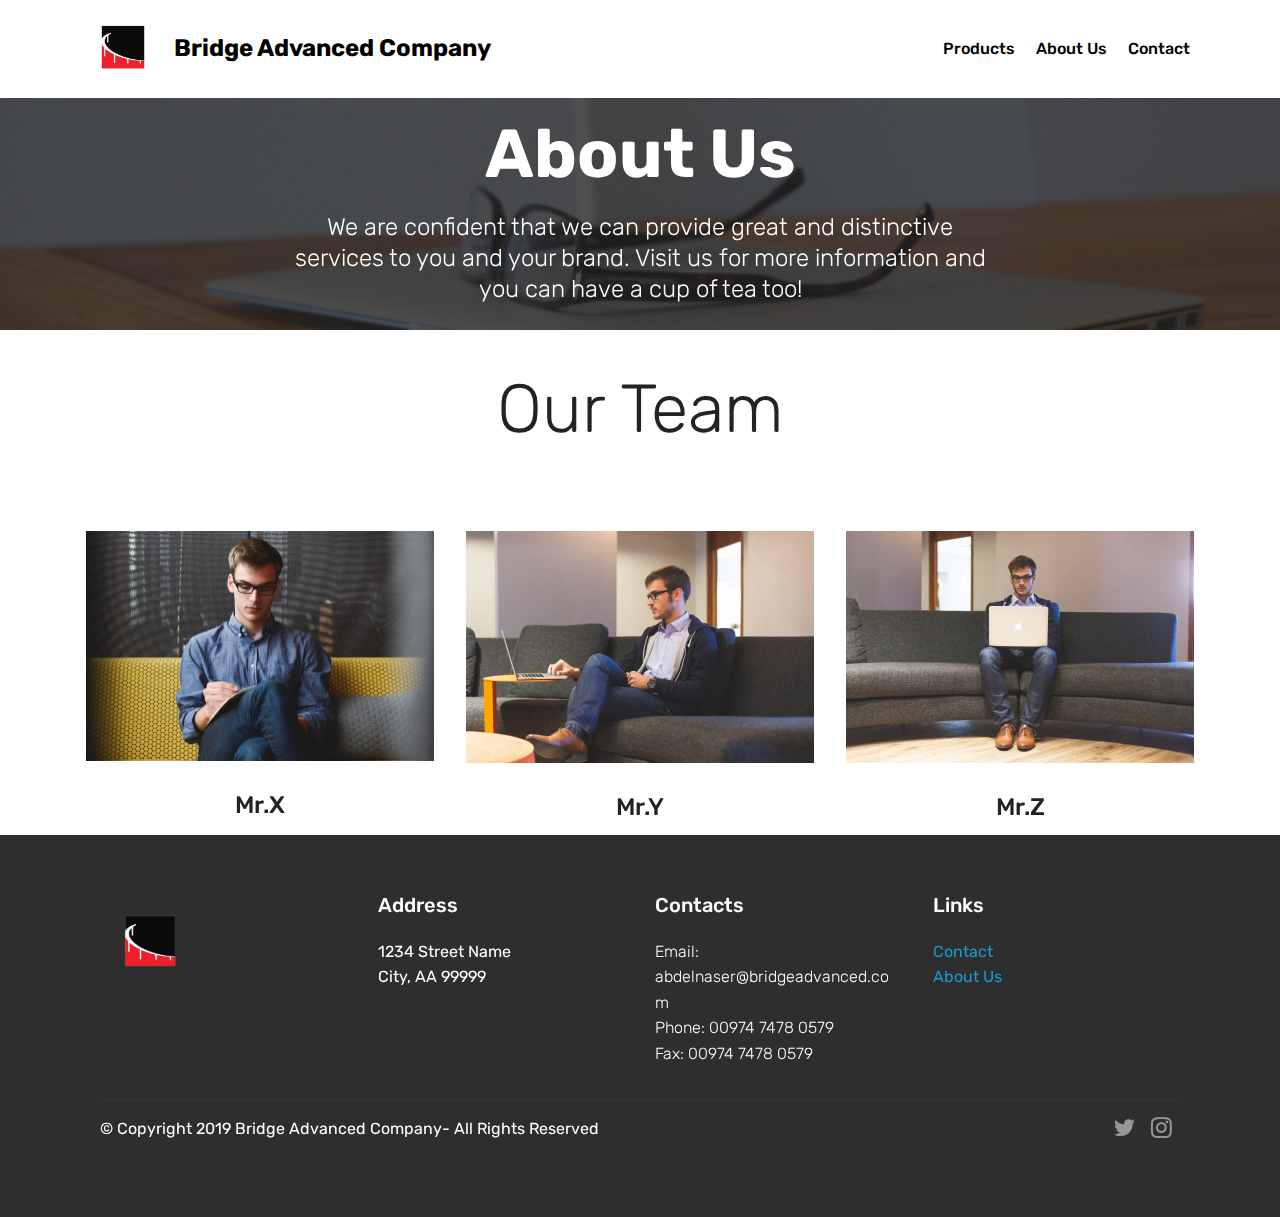
==== page1.html @ ccc222c9 "sec" ====
<!DOCTYPE html>
<html  >
<head>
  <!-- Site made with Mobirise Website Builder v4.11.4, https://mobirise.com -->
  <meta charset="UTF-8">
  <meta http-equiv="X-UA-Compatible" content="IE=edge">
  <meta name="generator" content="Mobirise v4.11.4, mobirise.com">
  <meta name="viewport" content="width=device-width, initial-scale=1, minimum-scale=1">
  <link rel="shortcut icon" href="assets/images/menu-logo-144x144.png" type="image/x-icon">
  <meta name="description" content="Web Page Generator Description">
  
  <title>About Us</title>
  <link rel="stylesheet" href="assets/web/assets/mobirise-icons/mobirise-icons.css">
  <link rel="stylesheet" href="assets/bootstrap/css/bootstrap.min.css">
  <link rel="stylesheet" href="assets/bootstrap/css/bootstrap-grid.min.css">
  <link rel="stylesheet" href="assets/bootstrap/css/bootstrap-reboot.min.css">
  <link rel="stylesheet" href="assets/socicon/css/styles.css">
  <link rel="stylesheet" href="assets/tether/tether.min.css">
  <link rel="stylesheet" href="assets/dropdown/css/style.css">
  <link rel="stylesheet" href="assets/theme/css/style.css">
  <link rel="preload" as="style" href="assets/mobirise/css/mbr-additional.css"><link rel="stylesheet" href="assets/mobirise/css/mbr-additional.css" type="text/css">
  
  
  
</head>
<body>
  <section class="menu cid-rIbzZoSKvN" once="menu" id="menu2-d">

    

    <nav class="navbar navbar-expand beta-menu navbar-dropdown align-items-center navbar-fixed-top navbar-toggleable-sm">
        <button class="navbar-toggler navbar-toggler-right" type="button" data-toggle="collapse" data-target="#navbarSupportedContent" aria-controls="navbarSupportedContent" aria-expanded="false" aria-label="Toggle navigation">
            <div class="hamburger">
                <span></span>
                <span></span>
                <span></span>
                <span></span>
            </div>
        </button>
        <div class="menu-logo">
            <div class="navbar-brand">
                <span class="navbar-logo">
                    <a href="index.html">
                        <img src="assets/images/menu-logo-144x144.png" alt="Mobirise" title="" style="height: 5.1rem;">
                    </a>
                </span>
                <span class="navbar-caption-wrap"><a class="navbar-caption text-black display-5" href="index.html">Bridge Advanced Company</a></span>
            </div>
        </div>
        <div class="collapse navbar-collapse" id="navbarSupportedContent">
            <ul class="navbar-nav nav-dropdown nav-right" data-app-modern-menu="true"><li class="nav-item">
                    <a class="nav-link link text-black display-4" href="page3.html">
                        Products</a>
                </li><li class="nav-item">
                    <a class="nav-link link text-black display-4" href="page1.html">
                        About Us
                    </a>
                </li><li class="nav-item"><a class="nav-link link text-black display-4" href="page2.html">
                        Contact</a></li></ul>
            
        </div>
    </nav>
</section>

<section class="engine"><a href="https://mobirise.info/v">free html templates</a></section><section class="mbr-section content5 cid-rJ1CHYVytP mbr-parallax-background" id="content5-e">

    

    <div class="mbr-overlay" style="opacity: 0.8; background-color: rgb(35, 35, 35);">
    </div>

    <div class="container">
        <div class="media-container-row">
            <div class="title col-12 col-md-8">
                <h2 class="align-center mbr-bold mbr-white pb-3 mbr-fonts-style display-1">
                    About Us</h2>
                <h3 class="mbr-section-subtitle align-center mbr-light mbr-white pb-3 mbr-fonts-style display-5">We are confident that we can provide great and distinctive services to you and your brand. Visit us for more information and you can have a cup of tea too!</h3>
                
                
            </div>
        </div>
    </div>
</section>

<section class="services1 cid-rJ1DnaU2qy" id="services1-h">
    <!---->
    
    <!---->
    <!--Overlay-->
    
    <!--Container-->
    <div class="container">
        <div class="row justify-content-center">
            <!--Titles-->
            <div class="title pb-5 col-12">
                <h2 class="align-left pb-3 mbr-fonts-style display-1">
                    Our Team</h2>
                
            </div>
            <!--Card-1-->
            <div class="card col-12 col-md-6 p-3 col-lg-4">
                <div class="card-wrapper">
                    <div class="card-img">
                        <img src="assets/images/mbr-696x461.jpg" alt="Mobirise" title="">
                    </div>
                    <div class="card-box">
                        <h4 class="card-title mbr-fonts-style display-5">Mr.X</h4>
                        
                        <!--Btn-->
                        
                    </div>
                </div>
            </div>
            <!--Card-2-->
            <div class="card col-12 col-md-6 p-3 col-lg-4">
                <div class="card-wrapper">
                    <div class="card-img">
                        <img src="assets/images/mbr-5-696x464.jpg" alt="Mobirise" title="">
                    </div>
                    <div class="card-box">
                        <h4 class="card-title mbr-fonts-style display-5">Mr.Y</h4>
                        
                        <!--Btn-->
                        
                    </div>
                </div>
            </div>
            <!--Card-3-->
            <div class="card col-12 col-md-6 p-3 col-lg-4 last-child">
                <div class="card-wrapper">
                    <div class="card-img">
                        <img src="assets/images/mbr-6-696x464.jpg" alt="Mobirise" title="">
                    </div>
                    <div class="card-box">
                        <h4 class="card-title mbr-fonts-style display-5">Mr.Z</h4>
                        
                        <!--Btn-->
                        
                    </div>
                </div>
            </div>
            <!--Card-4-->
            
        </div>
    </div>
</section>

<section class="cid-rJ1GWxgLR5" id="footer1-q">

    

    

    <div class="container">
        <div class="media-container-row content text-white">
            <div class="col-12 col-md-3">
                <div class="media-wrap">
                    <a href="index.html">
                        <img src="assets/images/menu-logo-144x144.png" alt="Mobirise" title="">
                    </a>
                </div>
            </div>
            <div class="col-12 col-md-3 mbr-fonts-style display-7">
                <h5 class="pb-3">
                    Address
                </h5>
                <p class="mbr-text">
                    1234 Street Name
                    <br>City, AA 99999
                </p>
            </div>
            <div class="col-12 col-md-3 mbr-fonts-style display-4">
                <h5 class="pb-3">
                    Contacts
                </h5>
                <p class="mbr-text">
                    Email: abdelnaser@bridgeadvanced.com
                    <br>Phone: 00974 7478 0579
                    <br>Fax: 00974 7478 0579
                </p>
            </div>
            <div class="col-12 col-md-3 mbr-fonts-style display-7">
                <h5 class="pb-3">
                    Links
                </h5>
                <p class="mbr-text"><a href="page2.html">Contact&nbsp;</a><br><a class="text-primary" href="page1.html">About Us</a><br><br></p>
            </div>
        </div>
        <div class="footer-lower">
            <div class="media-container-row">
                <div class="col-sm-12">
                    <hr>
                </div>
            </div>
            <div class="media-container-row mbr-white">
                <div class="col-sm-6 copyright">
                    <p class="mbr-text mbr-fonts-style display-7">
                        © Copyright 2019 Bridge Advanced Company- All Rights Reserved
                    </p>
                </div>
                <div class="col-md-6">
                    <div class="social-list align-right">
                        <div class="soc-item">
                            <a href="https://twitter.com/BridgeAdvanced" target="_blank">
                                <span class="mbr-iconfont mbr-iconfont-social socicon-twitter socicon"></span>
                            </a>
                        </div>
                        <div class="soc-item">
                            <a href="https://www.instagram.com/bridgeadvancedcom/" target="_blank">
                                <span class="mbr-iconfont mbr-iconfont-social socicon-instagram socicon"></span>
                            </a>
                        </div>
                        
                        
                        
                        
                    </div>
                </div>
            </div>
        </div>
    </div>
</section>


  <script src="assets/web/assets/jquery/jquery.min.js"></script>
  <script src="assets/popper/popper.min.js"></script>
  <script src="assets/bootstrap/js/bootstrap.min.js"></script>
  <script src="assets/tether/tether.min.js"></script>
  <script src="assets/dropdown/js/nav-dropdown.js"></script>
  <script src="assets/dropdown/js/navbar-dropdown.js"></script>
  <script src="assets/touchswipe/jquery.touch-swipe.min.js"></script>
  <script src="assets/parallax/jarallax.min.js"></script>
  <script src="assets/smoothscroll/smooth-scroll.js"></script>
  <script src="assets/theme/js/script.js"></script>
  
  
</body>
</html>
---- assets/web/assets/mobirise-icons/mobirise-icons.css ----
@font-face {
  font-family: 'MobiriseIcons';
  src:  url('mobirise-icons.eot?spat4u');
  src:  url('mobirise-icons.eot?spat4u#iefix') format('embedded-opentype'),
    url('mobirise-icons.ttf?spat4u') format('truetype'),
    url('mobirise-icons.woff?spat4u') format('woff'),
    url('mobirise-icons.svg?spat4u#MobiriseIcons') format('svg');
  font-weight: normal;
  font-style: normal;
  font-display: swap;
}

[class^="mbri-"], [class*=" mbri-"] {
  /* use !important to prevent issues with browser extensions that change fonts */
  font-family: MobiriseIcons !important;
  speak: none;
  font-style: normal;
  font-weight: normal;
  font-variant: normal;
  text-transform: none;
  line-height: 1;

  /* Better Font Rendering =========== */
  -webkit-font-smoothing: antialiased;
  -moz-osx-font-smoothing: grayscale;
}

.mbri-add-submenu:before {
  content: "\e900";
}
.mbri-alert:before {
  content: "\e901";
}
.mbri-align-center:before {
  content: "\e902";
}
.mbri-align-justify:before {
  content: "\e903";
}
.mbri-align-left:before {
  content: "\e904";
}
.mbri-align-right:before {
  content: "\e905";
}
.mbri-android:before {
  content: "\e906";
}
.mbri-apple:before {
  content: "\e907";
}
.mbri-arrow-down:before {
  content: "\e908";
}
.mbri-arrow-next:before {
  content: "\e909";
}
.mbri-arrow-prev:before {
  content: "\e90a";
}
.mbri-arrow-up:before {
  content: "\e90b";
}
.mbri-bold:before {
  content: "\e90c";
}
.mbri-bookmark:before {
  content: "\e90d";
}
.mbri-bootstrap:before {
  content: "\e90e";
}
.mbri-briefcase:before {
  content: "\e90f";
}
.mbri-browse:before {
  content: "\e910";
}
.mbri-bulleted-list:before {
  content: "\e911";
}
.mbri-calendar:before {
  content: "\e912";
}
.mbri-camera:before {
  content: "\e913";
}
.mbri-cart-add:before {
  content: "\e914";
}
.mbri-cart-full:before {
  content: "\e915";
}
.mbri-cash:before {
  content: "\e916";
}
.mbri-change-style:before {
  content: "\e917";
}
.mbri-chat:before {
  content: "\e918";
}
.mbri-clock:before {
  content: "\e919";
}
.mbri-close:before {
  content: "\e91a";
}
.mbri-cloud:before {
  content: "\e91b";
}
.mbri-code:before {
  content: "\e91c";
}
.mbri-contact-form:before {
  content: "\e91d";
}
.mbri-credit-card:before {
  content: "\e91e";
}
.mbri-cursor-click:before {
  content: "\e91f";
}
.mbri-cust-feedback:before {
  content: "\e920";
}
.mbri-database:before {
  content: "\e921";
}
.mbri-delivery:before {
  content: "\e922";
}
.mbri-desktop:before {
  content: "\e923";
}
.mbri-devices:before {
  content: "\e924";
}
.mbri-down:before {
  content: "\e925";
}
.mbri-download:before {
  content: "\e989";
}
.mbri-drag-n-drop:before {
  content: "\e927";
}
.mbri-drag-n-drop2:before {
  content: "\e928";
}
.mbri-edit:before {
  content: "\e929";
}
.mbri-edit2:before {
  content: "\e92a";
}
.mbri-error:before {
  content: "\e92b";
}
.mbri-extension:before {
  content: "\e92c";
}
.mbri-features:before {
  content: "\e92d";
}
.mbri-file:before {
  content: "\e92e";
}
.mbri-flag:before {
  content: "\e92f";
}
.mbri-folder:before {
  content: "\e930";
}
.mbri-gift:before {
  content: "\e931";
}
.mbri-github:before {
  content: "\e932";
}
.mbri-globe:before {
  content: "\e933";
}
.mbri-globe-2:before {
  content: "\e934";
}
.mbri-growing-chart:before {
  content: "\e935";
}
.mbri-hearth:before {
  content: "\e936";
}
.mbri-help:before {
  content: "\e937";
}
.mbri-home:before {
  content: "\e938";
}
.mbri-hot-cup:before {
  content: "\e939";
}
.mbri-idea:before {
  content: "\e93a";
}
.mbri-image-gallery:before {
  content: "\e93b";
}
.mbri-image-slider:before {
  content: "\e93c";
}
.mbri-info:before {
  content: "\e93d";
}
.mbri-italic:before {
  content: "\e93e";
}
.mbri-key:before {
  content: "\e93f";
}
.mbri-laptop:before {
  content: "\e940";
}
.mbri-layers:before {
  content: "\e941";
}
.mbri-left-right:before {
  content: "\e942";
}
.mbri-left:before {
  content: "\e943";
}
.mbri-letter:before {
  content: "\e944";
}
.mbri-like:before {
  content: "\e945";
}
.mbri-link:before {
  content: "\e946";
}
.mbri-lock:before {
  content: "\e947";
}
.mbri-login:before {
  content: "\e948";
}
.mbri-logout:before {
  content: "\e949";
}
.mbri-magic-stick:before {
  content: "\e94a";
}
.mbri-map-pin:before {
  content: "\e94b";
}
.mbri-menu:before {
  content: "\e94c";
}
.mbri-mobile:before {
  content: "\e94d";
}
.mbri-mobile2:before {
  content: "\e94e";
}
.mbri-mobirise:before {
  content: "\e94f";
}
.mbri-more-horizontal:before {
  content: "\e950";
}
.mbri-more-vertical:before {
  content: "\e951";
}
.mbri-music:before {
  content: "\e952";
}
.mbri-new-file:before {
  content: "\e953";
}
.mbri-numbered-list:before {
  content: "\e954";
}
.mbri-opened-folder:before {
  content: "\e955";
}
.mbri-pages:before {
  content: "\e956";
}
.mbri-paper-plane:before {
  content: "\e957";
}
.mbri-paperclip:before {
  content: "\e958";
}
.mbri-photo:before {
  content: "\e959";
}
.mbri-photos:before {
  content: "\e95a";
}
.mbri-pin:before {
  content: "\e95b";
}
.mbri-play:before {
  content: "\e95c";
}
.mbri-plus:before {
  content: "\e95d";
}
.mbri-preview:before {
  content: "\e95e";
}
.mbri-print:before {
  content: "\e95f";
}
.mbri-protect:before {
  content: "\e960";
}
.mbri-question:before {
  content: "\e961";
}
.mbri-quote-left:before {
  content: "\e962";
}
.mbri-quote-right:before {
  content: "\e963";
}
.mbri-refresh:before {
  content: "\e964";
}
.mbri-responsive:before {
  content: "\e965";
}
.mbri-right:before {
  content: "\e966";
}
.mbri-rocket:before {
  content: "\e967";
}
.mbri-sad-face:before {
  content: "\e968";
}
.mbri-sale:before {
  content: "\e969";
}
.mbri-save:before {
  content: "\e96a";
}
.mbri-search:before {
  content: "\e96b";
}
.mbri-setting:before {
  content: "\e96c";
}
.mbri-setting2:before {
  content: "\e96d";
}
.mbri-setting3:before {
  content: "\e96e";
}
.mbri-share:before {
  content: "\e96f";
}
.mbri-shopping-bag:before {
  content: "\e970";
}
.mbri-shopping-basket:before {
  content: "\e971";
}
.mbri-shopping-cart:before {
  content: "\e972";
}
.mbri-sites:before {
  content: "\e973";
}
.mbri-smile-face:before {
  content: "\e974";
}
.mbri-speed:before {
  content: "\e975";
}
.mbri-star:before {
  content: "\e976";
}
.mbri-success:before {
  content: "\e977";
}
.mbri-sun:before {
  content: "\e978";
}
.mbri-sun2:before {
  content: "\e979";
}
.mbri-tablet:before {
  content: "\e97a";
}
.mbri-tablet-vertical:before {
  content: "\e97b";
}
.mbri-target:before {
  content: "\e97c";
}
.mbri-timer:before {
  content: "\e97d";
}
.mbri-to-ftp:before {
  content: "\e97e";
}
.mbri-to-local-drive:before {
  content: "\e97f";
}
.mbri-touch-swipe:before {
  content: "\e980";
}
.mbri-touch:before {
  content: "\e981";
}
.mbri-trash:before {
  content: "\e982";
}
.mbri-underline:before {
  content: "\e983";
}
.mbri-unlink:before {
  content: "\e984";
}
.mbri-unlock:before {
  content: "\e985";
}
.mbri-up-down:before {
  content: "\e986";
}
.mbri-up:before {
  content: "\e987";
}
.mbri-update:before {
  content: "\e988";
}
.mbri-upload:before {
 content: "\e926"; 
}
.mbri-user:before {
  content: "\e98a";
}
.mbri-user2:before {
  content: "\e98b";
}
.mbri-users:before {
  content: "\e98c";
}
.mbri-video:before {
  content: "\e98d";
}
.mbri-video-play:before {
  content: "\e98e";
}
.mbri-watch:before {
  content: "\e98f";
}
.mbri-website-theme:before {
  content: "\e990";
}
.mbri-wifi:before {
  content: "\e991";
}
.mbri-windows:before {
  content: "\e992";
}
.mbri-zoom-out:before {
  content: "\e993";
}
.mbri-redo:before {
  content: "\e994";
}
.mbri-undo:before {
  content: "\e995";
}
---- assets/socicon/css/styles.css ----
@charset "UTF-8";

@font-face {
  font-family: "socicon";
  src:url("../fonts/socicon.eot");
  src:url("../fonts/socicon.eot?#iefix") format("embedded-opentype"),
    url("../fonts/socicon.woff") format("woff"),
    url("../fonts/socicon.ttf") format("truetype"),
    url("../fonts/socicon.svg#socicon") format("svg");
  font-weight: normal;
  font-style: normal;
  font-display:swap;
}

[data-icon]:before {
  font-family: "socicon" !important;
  content: attr(data-icon);
  font-style: normal !important;
  font-weight: normal !important;
  font-variant: normal !important;
  text-transform: none !important;
  speak: none;
  line-height: 1;
  -webkit-font-smoothing: antialiased;
  -moz-osx-font-smoothing: grayscale;
}

[class^="socicon-"]:before,
[class*=" socicon-"]:before {
  font-family: "socicon" !important;
  font-style: normal !important;
  font-weight: normal !important;
  font-variant: normal !important;
  text-transform: none !important;
  speak: none;
  line-height: 1;
  -webkit-font-smoothing: antialiased;
  -moz-osx-font-smoothing: grayscale;
}

.socicon-modelmayhem:before {
  content: "\e000";
}
.socicon-mixcloud:before {
  content: "\e001";
}
.socicon-drupal:before {
  content: "\e002";
}
.socicon-swarm:before {
  content: "\e003";
}
.socicon-istock:before {
  content: "\e004";
}
.socicon-yammer:before {
  content: "\e005";
}
.socicon-ello:before {
  content: "\e006";
}
.socicon-stackoverflow:before {
  content: "\e007";
}
.socicon-persona:before {
  content: "\e008";
}
.socicon-triplej:before {
  content: "\e009";
}
.socicon-houzz:before {
  content: "\e00a";
}
.socicon-rss:before {
  content: "\e00b";
}
.socicon-paypal:before {
  content: "\e00c";
}
.socicon-odnoklassniki:before {
  content: "\e00d";
}
.socicon-airbnb:before {
  content: "\e00e";
}
.socicon-periscope:before {
  content: "\e00f";
}
.socicon-outlook:before {
  content: "\e010";
}
.socicon-coderwall:before {
  content: "\e011";
}
.socicon-tripadvisor:before {
  content: "\e012";
}
.socicon-appnet:before {
  content: "\e013";
}
.socicon-goodreads:before {
  content: "\e014";
}
.socicon-tripit:before {
  content: "\e015";
}
.socicon-lanyrd:before {
  content: "\e016";
}
.socicon-slideshare:before {
  content: "\e017";
}
.socicon-buffer:before {
  content: "\e018";
}
.socicon-disqus:before {
  content: "\e019";
}
.socicon-vkontakte:before {
  content: "\e01a";
}
.socicon-whatsapp:before {
  content: "\e01b";
}
.socicon-patreon:before {
  content: "\e01c";
}
.socicon-storehouse:before {
  content: "\e01d";
}
.socicon-pocket:before {
  content: "\e01e";
}
.socicon-mail:before {
  content: "\e01f";
}
.socicon-blogger:before {
  content: "\e020";
}
.socicon-technorati:before {
  content: "\e021";
}
.socicon-reddit:before {
  content: "\e022";
}
.socicon-dribbble:before {
  content: "\e023";
}
.socicon-stumbleupon:before {
  content: "\e024";
}
.socicon-digg:before {
  content: "\e025";
}
.socicon-envato:before {
  content: "\e026";
}
.socicon-behance:before {
  content: "\e027";
}
.socicon-delicious:before {
  content: "\e028";
}
.socicon-deviantart:before {
  content: "\e029";
}
.socicon-forrst:before {
  content: "\e02a";
}
.socicon-play:before {
  content: "\e02b";
}
.socicon-zerply:before {
  content: "\e02c";
}
.socicon-wikipedia:before {
  content: "\e02d";
}
.socicon-apple:before {
  content: "\e02e";
}
.socicon-flattr:before {
  content: "\e02f";
}
.socicon-github:before {
  content: "\e030";
}
.socicon-renren:before {
  content: "\e031";
}
.socicon-friendfeed:before {
  content: "\e032";
}
.socicon-newsvine:before {
  content: "\e033";
}
.socicon-identica:before {
  content: "\e034";
}
.socicon-bebo:before {
  content: "\e035";
}
.socicon-zynga:before {
  content: "\e036";
}
.socicon-steam:before {
  content: "\e037";
}
.socicon-xbox:before {
  content: "\e038";
}
.socicon-windows:before {
  content: "\e039";
}
.socicon-qq:before {
  content: "\e03a";
}
.socicon-douban:before {
  content: "\e03b";
}
.socicon-meetup:before {
  content: "\e03c";
}
.socicon-playstation:before {
  content: "\e03d";
}
.socicon-android:before {
  content: "\e03e";
}
.socicon-snapchat:before {
  content: "\e03f";
}
.socicon-twitter:before {
  content: "\e040";
}
.socicon-facebook:before {
  content: "\e041";
}
.socicon-googleplus:before {
  content: "\e042";
}
.socicon-pinterest:before {
  content: "\e043";
}
.socicon-foursquare:before {
  content: "\e044";
}
.socicon-yahoo:before {
  content: "\e045";
}
.socicon-skype:before {
  content: "\e046";
}
.socicon-yelp:before {
  content: "\e047";
}
.socicon-feedburner:before {
  content: "\e048";
}
.socicon-linkedin:before {
  content: "\e049";
}
.socicon-viadeo:before {
  content: "\e04a";
}
.socicon-xing:before {
  content: "\e04b";
}
.socicon-myspace:before {
  content: "\e04c";
}
.socicon-soundcloud:before {
  content: "\e04d";
}
.socicon-spotify:before {
  content: "\e04e";
}
.socicon-grooveshark:before {
  content: "\e04f";
}
.socicon-lastfm:before {
  content: "\e050";
}
.socicon-youtube:before {
  content: "\e051";
}
.socicon-vimeo:before {
  content: "\e052";
}
.socicon-dailymotion:before {
  content: "\e053";
}
.socicon-vine:before {
  content: "\e054";
}
.socicon-flickr:before {
  content: "\e055";
}
.socicon-500px:before {
  content: "\e056";
}
.socicon-wordpress:before {
  content: "\e058";
}
.socicon-tumblr:before {
  content: "\e059";
}
.socicon-twitch:before {
  content: "\e05a";
}
.socicon-8tracks:before {
  content: "\e05b";
}
.socicon-amazon:before {
  content: "\e05c";
}
.socicon-icq:before {
  content: "\e05d";
}
.socicon-smugmug:before {
  content: "\e05e";
}
.socicon-ravelry:before {
  content: "\e05f";
}
.socicon-weibo:before {
  content: "\e060";
}
.socicon-baidu:before {
  content: "\e061";
}
.socicon-angellist:before {
  content: "\e062";
}
.socicon-ebay:before {
  content: "\e063";
}
.socicon-imdb:before {
  content: "\e064";
}
.socicon-stayfriends:before {
  content: "\e065";
}
.socicon-residentadvisor:before {
  content: "\e066";
}
.socicon-google:before {
  content: "\e067";
}
.socicon-yandex:before {
  content: "\e068";
}
.socicon-sharethis:before {
  content: "\e069";
}
.socicon-bandcamp:before {
  content: "\e06a";
}
.socicon-itunes:before {
  content: "\e06b";
}
.socicon-deezer:before {
  content: "\e06c";
}
.socicon-telegram:before {
  content: "\e06e";
}
.socicon-openid:before {
  content: "\e06f";
}
.socicon-amplement:before {
  content: "\e070";
}
.socicon-viber:before {
  content: "\e071";
}
.socicon-zomato:before {
  content: "\e072";
}
.socicon-draugiem:before {
  content: "\e074";
}
.socicon-endomodo:before {
  content: "\e075";
}
.socicon-filmweb:before {
  content: "\e076";
}
.socicon-stackexchange:before {
  content: "\e077";
}
.socicon-wykop:before {
  content: "\e078";
}
.socicon-teamspeak:before {
  content: "\e079";
}
.socicon-teamviewer:before {
  content: "\e07a";
}
.socicon-ventrilo:before {
  content: "\e07b";
}
.socicon-younow:before {
  content: "\e07c";
}
.socicon-raidcall:before {
  content: "\e07d";
}
.socicon-mumble:before {
  content: "\e07e";
}
.socicon-medium:before {
  content: "\e06d";
}
.socicon-bebee:before {
  content: "\e07f";
}
.socicon-hitbox:before {
  content: "\e080";
}
.socicon-reverbnation:before {
  content: "\e081";
}
.socicon-formulr:before {
  content: "\e082";
}
.socicon-instagram:before {
  content: "\e057";
}
.socicon-battlenet:before {
  content: "\e083";
}
.socicon-chrome:before {
  content: "\e084";
}
.socicon-discord:before {
  content: "\e086";
}
.socicon-issuu:before {
  content: "\e087";
}
.socicon-macos:before {
  content: "\e088";
}
.socicon-firefox:before {
  content: "\e089";
}
.socicon-opera:before {
  content: "\e08d";
}
.socicon-keybase:before {
  content: "\e090";
}
.socicon-alliance:before {
  content: "\e091";
}
.socicon-livejournal:before {
  content: "\e092";
}
.socicon-googlephotos:before {
  content: "\e093";
}
.socicon-horde:before {
  content: "\e094";
}
.socicon-etsy:before {
  content: "\e095";
}
.socicon-zapier:before {
  content: "\e096";
}
.socicon-google-scholar:before {
  content: "\e097";
}
.socicon-researchgate:before {
  content: "\e098";
}
.socicon-wechat:before {
  content: "\e099";
}
.socicon-strava:before {
  content: "\e09a";
}
.socicon-line:before {
  content: "\e09b";
}
.socicon-lyft:before {
  content: "\e09c";
}
.socicon-uber:before {
  content: "\e09d";
}
.socicon-songkick:before {
  content: "\e09e";
}
.socicon-viewbug:before {
  content: "\e09f";
}
.socicon-googlegroups:before {
  content: "\e0a0";
}
.socicon-quora:before {
  content: "\e073";
}
.socicon-diablo:before {
  content: "\e085";
}
.socicon-blizzard:before {
  content: "\e0a1";
}
.socicon-hearthstone:before {
  content: "\e08b";
}
.socicon-heroes:before {
  content: "\e08a";
}
.socicon-overwatch:before {
  content: "\e08c";
}
.socicon-warcraft:before {
  content: "\e08e";
}
.socicon-starcraft:before {
  content: "\e08f";
}
.socicon-beam:before {
  content: "\e0a2";
}
.socicon-curse:before {
  content: "\e0a3";
}
.socicon-player:before {
  content: "\e0a4";
}
.socicon-streamjar:before {
  content: "\e0a5";
}
.socicon-nintendo:before {
  content: "\e0a6";
}
.socicon-hellocoton:before {
  content: "\e0a7";
}
---- assets/dropdown/css/style.css ----
.navbar-dropdown {
  left: 0;
  padding: 0;
  position: absolute;
  right: 0;
  top: 0;
  transition: all 0.45s ease;
  z-index: 1030;
  background: #282828; }
  .navbar-dropdown .navbar-logo {
    margin-right: 0.8rem;
    transition: margin 0.3s ease-in-out;
    vertical-align: middle; }
    .navbar-dropdown .navbar-logo img {
      height: 3.125rem;
      transition: all 0.3s ease-in-out; }
    .navbar-dropdown .navbar-logo.mbr-iconfont {
      font-size: 3.125rem;
      line-height: 3.125rem; }
  .navbar-dropdown .navbar-caption {
    font-weight: 700;
    white-space: normal;
    vertical-align: -4px;
    line-height: 3.125rem !important; }
    .navbar-dropdown .navbar-caption, .navbar-dropdown .navbar-caption:hover {
      color: inherit;
      text-decoration: none; }
  .navbar-dropdown .mbr-iconfont + .navbar-caption {
    vertical-align: -1px; }
  .navbar-dropdown.navbar-fixed-top {
    position: fixed; }
  .navbar-dropdown .navbar-brand span {
    vertical-align: -4px; }
  .navbar-dropdown.bg-color.transparent {
    background: none; }
  .navbar-dropdown.navbar-short .navbar-brand {
    padding: 0.625rem 0; }
    .navbar-dropdown.navbar-short .navbar-brand span {
      vertical-align: -1px; }
  .navbar-dropdown.navbar-short .navbar-caption {
    line-height: 2.375rem !important;
    vertical-align: -2px; }
  .navbar-dropdown.navbar-short .navbar-logo {
    margin-right: 0.5rem; }
    .navbar-dropdown.navbar-short .navbar-logo img {
      height: 2.375rem; }
    .navbar-dropdown.navbar-short .navbar-logo.mbr-iconfont {
      font-size: 2.375rem;
      line-height: 2.375rem; }
  .navbar-dropdown.navbar-short .mbr-table-cell {
    height: 3.625rem; }
  .navbar-dropdown .navbar-close {
    left: 0.6875rem;
    position: fixed;
    top: 0.75rem;
    z-index: 1000; }
  .navbar-dropdown .hamburger-icon {
    content: "";
    display: inline-block;
    vertical-align: middle;
    width: 16px;
    -webkit-box-shadow: 0 -6px 0 1px #282828,0 0 0 1px #282828,0 6px 0 1px #282828;
    -moz-box-shadow: 0 -6px 0 1px #282828,0 0 0 1px #282828,0 6px 0 1px #282828;
    box-shadow: 0 -6px 0 1px #282828,0 0 0 1px #282828,0 6px 0 1px #282828; }

.dropdown-menu .dropdown-toggle[data-toggle="dropdown-submenu"]::after {
  border-bottom: 0.35em solid transparent;
  border-left: 0.35em solid;
  border-right: 0;
  border-top: 0.35em solid transparent;
  margin-left: 0.3rem; }

.dropdown-menu .dropdown-item:focus {
  outline: 0; }

.nav-dropdown {
  font-size: 0.75rem;
  font-weight: 500;
  height: auto !important; }
  .nav-dropdown .nav-btn {
    padding-left: 1rem; }
  .nav-dropdown .link {
    margin: .667em 1.667em;
    font-weight: 500;
    padding: 0;
    transition: color .2s ease-in-out; }
    .nav-dropdown .link.dropdown-toggle {
      margin-right: 2.583em; }
      .nav-dropdown .link.dropdown-toggle::after {
        margin-left: .25rem;
        border-top: 0.35em solid;
        border-right: 0.35em solid transparent;
        border-left: 0.35em solid transparent;
        border-bottom: 0; }
      .nav-dropdown .link.dropdown-toggle[aria-expanded="true"] {
        margin: 0;
        padding: 0.667em 3.263em  0.667em 1.667em; }
  .nav-dropdown .link::after,
  .nav-dropdown .dropdown-item::after {
    color: inherit; }
  .nav-dropdown .btn {
    font-size: 0.75rem;
    font-weight: 700;
    letter-spacing: 0;
    margin-bottom: 0;
    padding-left: 1.25rem;
    padding-right: 1.25rem; }
  .nav-dropdown .dropdown-menu {
    border-radius: 0;
    border: 0;
    left: 0;
    margin: 0;
    padding-bottom: 1.25rem;
    padding-top: 1.25rem;
    position: relative; }
  .nav-dropdown .dropdown-submenu {
    margin-left: 0.125rem;
    top: 0; }
  .nav-dropdown .dropdown-item {
    font-weight: 500;
    line-height: 2;
    padding: 0.3846em 4.615em 0.3846em 1.5385em;
    position: relative;
    transition: color .2s ease-in-out, background-color .2s ease-in-out; }
    .nav-dropdown .dropdown-item::after {
      margin-top: -0.3077em;
      position: absolute;
      right: 1.1538em;
      top: 50%; }
    .nav-dropdown .dropdown-item:focus, .nav-dropdown .dropdown-item:hover {
      background: none; }

@media (max-width: 767px) {
  .nav-dropdown.navbar-toggleable-sm {
    bottom: 0;
    display: none;
    left: 0;
    overflow-x: hidden;
    position: fixed;
    top: 0;
    transform: translateX(-100%);
    -ms-transform: translateX(-100%);
    -webkit-transform: translateX(-100%);
    width: 18.75rem;
    z-index: 999; } }
.nav-dropdown.navbar-toggleable-xl {
  bottom: 0;
  display: none;
  left: 0;
  overflow-x: hidden;
  position: fixed;
  top: 0;
  transform: translateX(-100%);
  -ms-transform: translateX(-100%);
  -webkit-transform: translateX(-100%);
  width: 18.75rem;
  z-index: 999; }

.nav-dropdown-sm {
  display: block !important;
  overflow-x: hidden;
  overflow: auto;
  padding-top: 3.875rem; }
  .nav-dropdown-sm::after {
    content: "";
    display: block;
    height: 3rem;
    width: 100%; }
  .nav-dropdown-sm.collapse.in ~ .navbar-close {
    display: block !important; }
  .nav-dropdown-sm.collapsing, .nav-dropdown-sm.collapse.in {
    transform: translateX(0);
    -ms-transform: translateX(0);
    -webkit-transform: translateX(0);
    transition: all 0.25s ease-out;
    -webkit-transition: all 0.25s ease-out;
    background: #282828; }
  .nav-dropdown-sm.collapsing[aria-expanded="false"] {
    transform: translateX(-100%);
    -ms-transform: translateX(-100%);
    -webkit-transform: translateX(-100%); }
  .nav-dropdown-sm .nav-item {
    display: block;
    margin-left: 0 !important;
    padding-left: 0; }
  .nav-dropdown-sm .link,
  .nav-dropdown-sm .dropdown-item {
    border-top: 1px dotted rgba(255, 255, 255, 0.1);
    font-size: 0.8125rem;
    line-height: 1.6;
    margin: 0 !important;
    padding: 0.875rem 2.4rem 0.875rem 1.5625rem !important;
    position: relative;
    white-space: normal; }
    .nav-dropdown-sm .link:focus, .nav-dropdown-sm .link:hover,
    .nav-dropdown-sm .dropdown-item:focus,
    .nav-dropdown-sm .dropdown-item:hover {
      background: rgba(0, 0, 0, 0.2) !important;
      color: #c0a375; }
  .nav-dropdown-sm .nav-btn {
    position: relative;
    padding: 1.5625rem 1.5625rem 0 1.5625rem; }
    .nav-dropdown-sm .nav-btn::before {
      border-top: 1px dotted rgba(255, 255, 255, 0.1);
      content: "";
      left: 0;
      position: absolute;
      top: 0;
      width: 100%; }
    .nav-dropdown-sm .nav-btn + .nav-btn {
      padding-top: 0.625rem; }
      .nav-dropdown-sm .nav-btn + .nav-btn::before {
        display: none; }
  .nav-dropdown-sm .btn {
    padding: 0.625rem 0; }
  .nav-dropdown-sm .dropdown-toggle[data-toggle="dropdown-submenu"]::after {
    margin-left: .25rem;
    border-top: 0.35em solid;
    border-right: 0.35em solid transparent;
    border-left: 0.35em solid transparent;
    border-bottom: 0; }
  .nav-dropdown-sm .dropdown-toggle[data-toggle="dropdown-submenu"][aria-expanded="true"]::after {
    border-top: 0;
    border-right: 0.35em solid transparent;
    border-left: 0.35em solid transparent;
    border-bottom: 0.35em solid; }
  .nav-dropdown-sm .dropdown-menu {
    margin: 0;
    padding: 0;
    position: relative;
    top: 0;
    left: 0;
    width: 100%;
    border: 0;
    float: none;
    border-radius: 0;
    background: none; }
  .nav-dropdown-sm .dropdown-submenu {
    left: 100%;
    margin-left: 0.125rem;
    margin-top: -1.25rem;
    top: 0; }

.navbar-toggleable-sm .nav-dropdown .dropdown-menu {
  position: absolute; }

.navbar-toggleable-sm .nav-dropdown .dropdown-submenu {
  left: 100%;
  margin-left: 0.125rem;
  margin-top: -1.25rem;
  top: 0; }

.navbar-toggleable-sm.opened .nav-dropdown .dropdown-menu {
  position: relative; }

.navbar-toggleable-sm.opened .nav-dropdown .dropdown-submenu {
  left: 0;
  margin-left: 00rem;
  margin-top: 0rem;
  top: 0; }

.is-builder .nav-dropdown.collapsing {
  transition: none !important; }

/*# sourceMappingURL=style.css.map */
---- assets/theme/css/style.css ----
/*!
 * Mobirise v4 theme (https://mobirise.com/)
 * Copyright 2017 Mobirise
 */
section {
  background-color: #eeeeee; }

body {
  font-style: normal;
  line-height: 1.5; }

section,
.container,
.container-fluid {
  position: relative;
  word-wrap: break-word; }

a.mbr-iconfont:hover {
  text-decoration: none; }

.article .lead p,
.article .lead ul,
.article .lead ol,
.article .lead pre,
.article .lead blockquote {
  margin-bottom: 0; }

ul,
ol,
pre,
blockquote {
  margin-bottom: 2.3125rem; }

pre {
  background: #f4f4f4;
  padding: 10px 24px;
  white-space: pre-wrap; }

.inactive {
  -webkit-user-select: none;
  -moz-user-select: none;
  -ms-user-select: none;
  user-select: none;
  pointer-events: none;
  -webkit-user-drag: none;
  user-drag: none; }

.mbr-section__comments .row {
  justify-content: center;
  -webkit-justify-content: center; }

a {
  font-style: normal;
  font-weight: 400;
  cursor: pointer; }
  a, a:hover {
    text-decoration: none; }

figure {
  margin-bottom: 0; }

body {
  color: #232323; }

h1,
h2,
h3,
h4,
h5,
h6,
.h1,
.h2,
.h3,
.h4,
.h5,
.h6,
.display-1,
.display-2,
.display-3,
.display-4 {
  line-height: 1;
  word-break: break-word;
  word-wrap: break-word; }

.mbr-section-title {
  font-style: normal;
  line-height: 1.2; }

.mbr-section-subtitle {
  line-height: 1.3; }

.mbr-text {
  font-style: normal;
  line-height: 1.6; }

b,
strong {
  font-weight: bold; }

blockquote {
  padding: 10px 0 10px 20px;
  position: relative;
  border-left: 2px solid;
  border-color: #ff3366; }

input:-webkit-autofill, input:-webkit-autofill:hover, input:-webkit-autofill:focus, input:-webkit-autofill:active {
  transition-delay: 9999s;
  transition-property: background-color, color; }

textarea[type='hidden'] {
  display: none; }

body {
  position: relative; }

section {
  background-position: 50% 50%;
  background-repeat: no-repeat;
  background-size: cover; }
  section .mbr-background-video,
  section .mbr-background-video-preview {
    position: absolute;
    bottom: 0;
    left: 0;
    right: 0;
    top: 0; }

.hidden {
  visibility: hidden; }

.mbr-z-index20 {
  z-index: 20; }

/*! Base colors */
.mbr-white {
  color: #ffffff; }

.mbr-black {
  color: #000000; }

.mbr-bg-white {
  background-color: #ffffff; }

.mbr-bg-black {
  background-color: #000000; }

/*! Text-aligns */
.align-left {
  text-align: left; }

.align-center {
  text-align: center; }

.align-right {
  text-align: right; }

@media (max-width: 767px) {
  .align-left,
  .align-center,
  .align-right,
  .mbr-section-btn,
  .mbr-section-title {
    text-align: center; } }
/*! Font-weight  */
.mbr-light {
  font-weight: 300; }

.mbr-regular {
  font-weight: 400; }

.mbr-semibold {
  font-weight: 500; }

.mbr-bold {
  font-weight: 700; }

/*! Media  */
.media-size-item {
  -webkit-flex: 1 1 auto;
  -moz-flex: 1 1 auto;
  -ms-flex: 1 1 auto;
  -o-flex: 1 1 auto;
  flex: 1 1 auto; }

.media-content {
  -webkit-flex-basis: 100%;
  flex-basis: 100%; }

.media-container-row {
  display: -ms-flexbox;
  display: -webkit-flex;
  display: flex;
  -webkit-flex-direction: row;
  -ms-flex-direction: row;
  flex-direction: row;
  -webkit-flex-wrap: wrap;
  -ms-flex-wrap: wrap;
  flex-wrap: wrap;
  -webkit-justify-content: center;
  -ms-flex-pack: center;
  justify-content: center;
  -webkit-align-content: center;
  -ms-flex-line-pack: center;
  align-content: center;
  -webkit-align-items: start;
  -ms-flex-align: start;
  align-items: start; }
  .media-container-row .media-size-item {
    width: 400px; }

.media-container-column {
  display: -ms-flexbox;
  display: -webkit-flex;
  display: flex;
  -webkit-flex-direction: column;
  -ms-flex-direction: column;
  flex-direction: column;
  -webkit-flex-wrap: wrap;
  -ms-flex-wrap: wrap;
  flex-wrap: wrap;
  -webkit-justify-content: center;
  -ms-flex-pack: center;
  justify-content: center;
  -webkit-align-content: center;
  -ms-flex-line-pack: center;
  align-content: center;
  -webkit-align-items: stretch;
  -ms-flex-align: stretch;
  align-items: stretch; }
  .media-container-column > * {
    width: 100%; }

@media (min-width: 992px) {
  .media-container-row {
    -webkit-flex-wrap: nowrap;
    -ms-flex-wrap: nowrap;
    flex-wrap: nowrap; } }
figure {
  overflow: hidden; }

figure[mbr-media-size] {
  transition: width 0.1s; }

.mbr-figure img,
.mbr-figure iframe {
  display: block;
  width: 100%; }

.card {
  background-color: transparent;
  border: none; }

.card-box {
  width: 100%; }

.card-img {
  text-align: center;
  flex-shrink: 0;
  -webkit-flex-shrink: 0; }

.media {
  max-width: 100%;
  margin: 0 auto; }

.mbr-figure {
  -ms-flex-item-align: center;
  -ms-grid-row-align: center;
  -webkit-align-self: center;
  align-self: center; }

.media-container > div {
  max-width: 100%; }

.mbr-figure img,
.card-img img {
  width: 100%; }

@media (max-width: 991px) {
  .media-size-item {
    width: auto !important; }

  .media {
    width: auto; }

  .mbr-figure {
    width: 100% !important; } }
/*! Buttons */
.btn {
  font-weight: 500;
  border-width: 2px;
  font-style: normal;
  letter-spacing: 1px;
  margin: .4rem .8rem;
  white-space: normal;
  -webkit-transition: all .3s ease-in-out;
  -moz-transition: all .3s ease-in-out;
  transition: all .3s ease-in-out;
  display: inline-flex;
  align-items: center;
  justify-content: center;
  word-break: break-word;
  -webkit-align-items: center;
  -webkit-justify-content: center;
  display: -webkit-inline-flex; }

.btn-sm {
  font-weight: 500;
  letter-spacing: 1px;
  -webkit-transition: all .3s ease-in-out;
  -moz-transition: all .3s ease-in-out;
  transition: all .3s ease-in-out; }

.btn-md {
  font-weight: 500;
  letter-spacing: 1px;
  margin: .4rem .8rem !important;
  -webkit-transition: all .3s ease-in-out;
  -moz-transition: all .3s ease-in-out;
  transition: all .3s ease-in-out; }

.btn-lg {
  font-weight: 500;
  letter-spacing: 1px;
  margin: .4rem .8rem !important;
  -webkit-transition: all .3s ease-in-out;
  -moz-transition: all .3s ease-in-out;
  transition: all .3s ease-in-out; }

.mbr-section-btn {
  margin-left: -0.25rem;
  margin-right: -0.25rem;
  font-size: 0; }

nav .mbr-section-btn {
  margin-left: 0rem;
  margin-right: 0rem; }

.btn-form {
  border-radius: 0; }
  .btn-form:hover {
    cursor: pointer; }

/*! Btn icon margin */
.btn .mbr-iconfont,
.btn.btn-sm .mbr-iconfont {
  cursor: pointer;
  margin-right: 0.5rem; }

.btn.btn-md .mbr-iconfont,
.btn.btn-md .mbr-iconfont {
  margin-right: 0.8rem; }

.mbr-regular {
  font-weight: 400; }

.mbr-semibold {
  font-weight: 500; }

.mbr-bold {
  font-weight: 700; }

[type='submit'] {
  -webkit-appearance: none; }

/*! Full-screen */
.mbr-fullscreen .mbr-overlay {
  min-height: 100vh; }

.mbr-fullscreen {
  display: flex;
  display: -webkit-flex;
  display: -moz-flex;
  display: -ms-flex;
  display: -o-flex;
  align-items: center;
  -webkit-align-items: center;
  min-height: 100vh;
  padding-top: 3rem;
  padding-bottom: 3rem; }

/*! Map */
.map {
  height: 25rem;
  position: relative; }
  .map iframe {
    width: 100%;
    height: 100%; }

.mbr-overlay {
  background-color: #000;
  bottom: 0;
  left: 0;
  opacity: .5;
  position: absolute;
  right: 0;
  top: 0;
  z-index: 0;
  pointer-events: none; }

/* Form */
blockquote {
  font-style: italic;
  padding: 10px 0 10px 20px;
  font-size: 1.09rem;
  position: relative;
  border-width: 3px; }

.form-control {
  background-color: #f5f5f5;
  box-shadow: none;
  color: #565656;
  line-height: 1.43;
  min-height: 3.5em;
  padding: 1.07em .5em; }
  .form-control, .form-control:focus {
    border: 1px solid #e8e8e8; }
  .form-active .form-control:invalid {
    border-color: red; }

.form-control-label {
  position: relative;
  cursor: pointer;
  margin-bottom: .357em;
  padding: 0; }

.alert {
  color: #ffffff;
  border-radius: 0;
  border: 0;
  font-size: .875rem;
  line-height: 1.5;
  margin-bottom: 1.875rem;
  padding: 1.25rem;
  position: relative; }
  .alert.alert-form::after {
    background-color: inherit;
    bottom: -7px;
    content: "";
    display: block;
    height: 14px;
    left: 50%;
    margin-left: -7px;
    position: absolute;
    transform: rotate(45deg);
    width: 14px;
    -webkit-transform: rotate(45deg); }

.form-asterisk {
  font-family: initial;
  position: absolute;
  top: -2px;
  font-weight: normal; }

/*! Scroll to top arrow */
#scrollToTop a i:before {
  content: '';
  position: absolute;
  height: 40%;
  top: 25%;
  background: #fff;
  width: 2px;
  left: calc(50% - 1px); }
#scrollToTop a i:after {
  content: '';
  position: absolute;
  display: block;
  border-top: 2px solid #fff;
  border-right: 2px solid #fff;
  width: 40%;
  height: 40%;
  left: 30%;
  bottom: 30%;
  transform: rotate(135deg);
  -webkit-transform: rotate(135deg); }

.mbr-arrow-up {
  bottom: 25px;
  right: 90px;
  position: fixed;
  text-align: right;
  z-index: 5000;
  color: #ffffff;
  font-size: 32px;
  transform: rotate(180deg);
  -webkit-transform: rotate(180deg); }

.mbr-arrow-up a {
  background: rgba(0, 0, 0, 0.2);
  border-radius: 3px;
  color: #fff;
  display: inline-block;
  height: 60px;
  width: 60px;
  outline-style: none !important;
  position: relative;
  text-decoration: none;
  transition: all 0.3s ease-in-out;
  cursor: pointer;
  text-align: center; }
  .mbr-arrow-up a:hover {
    background-color: rgba(0, 0, 0, 0.4); }
  .mbr-arrow-up a i {
    line-height: 60px; }

.mbr-arrow-up-icon {
  display: block;
  color: #fff; }

.mbr-arrow-up-icon::before {
  content: '\203a';
  display: inline-block;
  font-family: serif;
  font-size: 32px;
  line-height: 1;
  font-style: normal;
  position: relative;
  top: 6px;
  left: -4px;
  -webkit-transform: rotate(-90deg);
  transform: rotate(-90deg); }

/*! Arrow Down */
.mbr-arrow {
  position: absolute;
  bottom: 45px;
  left: 50%;
  width: 60px;
  height: 60px;
  cursor: pointer;
  background-color: rgba(80, 80, 80, 0.5);
  border-radius: 50%;
  -webkit-transform: translateX(-50%);
  transform: translateX(-50%); }
  .mbr-arrow > a {
    display: inline-block;
    text-decoration: none;
    outline-style: none;
    -webkit-animation: arrowdown 1.7s ease-in-out infinite;
    animation: arrowdown 1.7s ease-in-out infinite; }
    .mbr-arrow > a > i {
      position: absolute;
      top: -2px;
      left: 15px;
      font-size: 2rem; }

@keyframes arrowdown {
  0% {
    transform: translateY(0px);
    -webkit-transform: translateY(0px); }
  50% {
    transform: translateY(-5px);
    -webkit-transform: translateY(-5px); }
  100% {
    transform: translateY(0px);
    -webkit-transform: translateY(0px); } }
@-webkit-keyframes arrowdown {
  0% {
    transform: translateY(0px);
    -webkit-transform: translateY(0px); }
  50% {
    transform: translateY(-5px);
    -webkit-transform: translateY(-5px); }
  100% {
    transform: translateY(0px);
    -webkit-transform: translateY(0px); } }
@media (max-width: 500px) {
  .mbr-arrow-up {
    left: 50%;
    right: auto;
    transform: translateX(-50%) rotate(180deg);
    -webkit-transform: translateX(-50%) rotate(180deg); } }
/*Gradients animation*/
@keyframes gradient-animation {
  from {
    background-position: 0% 100%;
    animation-timing-function: ease-in-out; }
  to {
    background-position: 100% 0%;
    animation-timing-function: ease-in-out; } }
@-webkit-keyframes gradient-animation {
  from {
    background-position: 0% 100%;
    animation-timing-function: ease-in-out; }
  to {
    background-position: 100% 0%;
    animation-timing-function: ease-in-out; } }
.bg-gradient {
  background-size: 200% 200%;
  animation: gradient-animation 5s infinite alternate;
  -webkit-animation: gradient-animation 5s infinite alternate; }

.menu .navbar-brand {
  display: -webkit-flex; }
  .menu .navbar-brand span {
    display: flex;
    display: -webkit-flex; }
  .menu .navbar-brand .navbar-caption-wrap {
    display: -webkit-flex; }
  .menu .navbar-brand .navbar-logo img {
    display: -webkit-flex; }
@media (min-width: 768px) and (max-width: 1023px) {
  .menu .navbar-toggleable-sm .navbar-nav {
    display: -webkit-box;
    display: -webkit-flex;
    display: -ms-flexbox; } }
@media (max-width: 1023px) {
  .menu .navbar-collapse {
    max-height: 93.5vh; }
    .menu .navbar-collapse.show {
      overflow: auto; } }
@media (min-width: 1024px) {
  .menu .navbar-nav.nav-dropdown {
    display: -webkit-flex; }
  .menu .navbar-toggleable-sm .navbar-collapse {
    display: -webkit-flex !important; }
  .menu .collapsed .navbar-collapse {
    max-height: 93.5vh; }
    .menu .collapsed .navbar-collapse.show {
      overflow: auto; } }
@media (max-width: 767px) {
  .menu .navbar-collapse {
    max-height: 80vh; } }

/* Others*/
.note-check a[data-value=Rubik] {
  font-style: normal; }

.mbr-arrow a {
  color: #ffffff; }

@media (max-width: 767px) {
  .mbr-arrow {
    display: none; } }
.navbar {
  display: -webkit-flex;
  -webkit-flex-wrap: wrap;
  -webkit-align-items: center;
  -webkit-justify-content: space-between; }

.navbar-collapse {
  -webkit-flex-basis: 100%;
  -webkit-flex-grow: 1;
  -webkit-align-items: center; }

.nav-dropdown .link {
  padding: 0.667em 1.667em !important;
  margin: 0 !important; }

.nav {
  display: -webkit-flex;
  -webkit-flex-wrap: wrap; }

.row {
  display: -webkit-flex;
  -webkit-flex-wrap: wrap; }

.justify-content-center {
  -webkit-justify-content: center; }

.form-inline {
  display: -webkit-flex;
  -webkit-flex-flow: row wrap;
  -webkit-align-items: center; }

.card-wrapper {
  -webkit-flex: 1; }

.carousel-control {
  z-index: 10;
  display: -webkit-flex;
  -webkit-align-items: center;
  -webkit-justify-content: center; }

.carousel-controls {
  display: -webkit-flex; }

.media {
  display: -webkit-flex; }

.form-group:focus {
  outline: none; }

.jq-selectbox__select {
  padding: 1.07em 0.5em;
  position: absolute;
  top: 0;
  left: 0;
  width: 100%; }

.jq-selectbox__dropdown {
  position: absolute;
  top: 100% !important;
  left: 0 !important;
  width: 100% !important; }

.jq-selectbox__trigger-arrow {
  transform: translateY(-50%); }

.jq-selectbox li {
  padding: 1.07em 0.5em; }

input[type='range'] {
  padding-left: 0 !important;
  padding-right: 0 !important; }

.modal-dialog,
.modal-content {
  height: 100%; }

.modal-dialog .carousel-inner {
  height: calc(100vh - 1.75rem); }
  @media (max-width: 575px) {
    .modal-dialog .carousel-inner {
      height: calc(100vh - 1rem); } }

.carousel-item {
  text-align: center; }

.carousel-item img {
  margin: auto; }

.navbar-toggler {
  -webkit-align-self: flex-start;
  -ms-flex-item-align: start;
  align-self: flex-start;
  padding: 0.25rem 0.75rem;
  font-size: 1.25rem;
  line-height: 1;
  background: transparent;
  border: 1px solid transparent;
  -webkit-border-radius: 0.25rem;
  border-radius: 0.25rem; }

.navbar-toggler:focus,
.navbar-toggler:hover {
  text-decoration: none; }

.navbar-toggler-icon {
  display: inline-block;
  width: 1.5em;
  height: 1.5em;
  vertical-align: middle;
  content: '';
  background: no-repeat center center;
  -webkit-background-size: 100% 100%;
  -o-background-size: 100% 100%;
  background-size: 100% 100%; }

.navbar-toggler-left {
  position: absolute;
  left: 1rem; }

.navbar-toggler-right {
  position: absolute;
  right: 1rem; }

@media (max-width: 575px) {
  .navbar-toggleable .navbar-nav .dropdown-menu {
    position: static;
    float: none; }

  .navbar-toggleable > .container {
    padding-right: 0;
    padding-left: 0; } }
@media (min-width: 576px) {
  .navbar-toggleable {
    -webkit-box-orient: horizontal;
    -webkit-box-direction: normal;
    -webkit-flex-direction: row;
    -ms-flex-direction: row;
    flex-direction: row;
    -webkit-flex-wrap: nowrap;
    -ms-flex-wrap: nowrap;
    flex-wrap: nowrap;
    -webkit-box-align: center;
    -webkit-align-items: center;
    -ms-flex-align: center;
    align-items: center; }

  .navbar-toggleable .navbar-nav {
    -webkit-box-orient: horizontal;
    -webkit-box-direction: normal;
    -webkit-flex-direction: row;
    -ms-flex-direction: row;
    flex-direction: row; }

  .navbar-toggleable .navbar-nav .nav-link {
    padding-right: 0.5rem;
    padding-left: 0.5rem; }

  .navbar-toggleable > .container {
    display: -webkit-box;
    display: -webkit-flex;
    display: -ms-flexbox;
    display: flex;
    -webkit-flex-wrap: nowrap;
    -ms-flex-wrap: nowrap;
    flex-wrap: nowrap;
    -webkit-box-align: center;
    -webkit-align-items: center;
    -ms-flex-align: center;
    align-items: center; }

  .navbar-toggleable .navbar-collapse {
    display: -webkit-box !important;
    display: -webkit-flex !important;
    display: -ms-flexbox !important;
    display: flex !important;
    width: 100%; }

  .navbar-toggleable .navbar-toggler {
    display: none; } }
@media (max-width: 767px) {
  .navbar-toggleable-sm .navbar-nav .dropdown-menu {
    position: static;
    float: none; }

  .navbar-toggleable-sm > .container {
    padding-right: 0;
    padding-left: 0; } }
@media (min-width: 768px) {
  .navbar-toggleable-sm {
    -webkit-box-orient: horizontal;
    -webkit-box-direction: normal;
    -webkit-flex-direction: row;
    -ms-flex-direction: row;
    flex-direction: row;
    -webkit-flex-wrap: nowrap;
    -ms-flex-wrap: nowrap;
    flex-wrap: nowrap;
    -webkit-box-align: center;
    -webkit-align-items: center;
    -ms-flex-align: center;
    align-items: center; }

  .navbar-toggleable-sm .navbar-nav {
    -webkit-box-orient: horizontal;
    -webkit-box-direction: normal;
    -webkit-flex-direction: row;
    -ms-flex-direction: row;
    flex-direction: row; }

  .navbar-toggleable-sm .navbar-nav .nav-link {
    padding-right: 0.5rem;
    padding-left: 0.5rem; }

  .navbar-toggleable-sm > .container {
    display: -webkit-box;
    display: -webkit-flex;
    display: -ms-flexbox;
    display: flex;
    -webkit-flex-wrap: nowrap;
    -ms-flex-wrap: nowrap;
    flex-wrap: nowrap;
    -webkit-box-align: center;
    -webkit-align-items: center;
    -ms-flex-align: center;
    align-items: center; }

  .navbar-toggleable-sm .navbar-collapse {
    display: none;
    width: 100%; }

  .navbar-toggleable-sm .navbar-toggler {
    display: none; } }
@media (max-width: 1023px) {
  .navbar-toggleable-md .navbar-nav .dropdown-menu {
    position: static;
    float: none; }

  .navbar-toggleable-md > .container {
    padding-right: 0;
    padding-left: 0; } }
@media (min-width: 1024px) {
  .navbar-toggleable-md {
    -webkit-box-orient: horizontal;
    -webkit-box-direction: normal;
    -webkit-flex-direction: row;
    -ms-flex-direction: row;
    flex-direction: row;
    -webkit-flex-wrap: nowrap;
    -ms-flex-wrap: nowrap;
    flex-wrap: nowrap;
    -webkit-box-align: center;
    -webkit-align-items: center;
    -ms-flex-align: center;
    align-items: center; }

  .navbar-toggleable-md .navbar-nav {
    -webkit-box-orient: horizontal;
    -webkit-box-direction: normal;
    -webkit-flex-direction: row;
    -ms-flex-direction: row;
    flex-direction: row; }

  .navbar-toggleable-md .navbar-nav .nav-link {
    padding-right: 0.5rem;
    padding-left: 0.5rem; }

  .navbar-toggleable-md > .container {
    display: -webkit-box;
    display: -webkit-flex;
    display: -ms-flexbox;
    display: flex;
    -webkit-flex-wrap: nowrap;
    -ms-flex-wrap: nowrap;
    flex-wrap: nowrap;
    -webkit-box-align: center;
    -webkit-align-items: center;
    -ms-flex-align: center;
    align-items: center; }

  .navbar-toggleable-md .navbar-collapse {
    display: -webkit-box !important;
    display: -webkit-flex !important;
    display: -ms-flexbox !important;
    display: flex !important;
    width: 100%; }

  .navbar-toggleable-md .navbar-toggler {
    display: none; } }
@media (max-width: 1199px) {
  .navbar-toggleable-lg .navbar-nav .dropdown-menu {
    position: static;
    float: none; }

  .navbar-toggleable-lg > .container {
    padding-right: 0;
    padding-left: 0; } }
@media (min-width: 1200px) {
  .navbar-toggleable-lg {
    -webkit-box-orient: horizontal;
    -webkit-box-direction: normal;
    -webkit-flex-direction: row;
    -ms-flex-direction: row;
    flex-direction: row;
    -webkit-flex-wrap: nowrap;
    -ms-flex-wrap: nowrap;
    flex-wrap: nowrap;
    -webkit-box-align: center;
    -webkit-align-items: center;
    -ms-flex-align: center;
    align-items: center; }

  .navbar-toggleable-lg .navbar-nav {
    -webkit-box-orient: horizontal;
    -webkit-box-direction: normal;
    -webkit-flex-direction: row;
    -ms-flex-direction: row;
    flex-direction: row; }

  .navbar-toggleable-lg .navbar-nav .nav-link {
    padding-right: 0.5rem;
    padding-left: 0.5rem; }

  .navbar-toggleable-lg > .container {
    display: -webkit-box;
    display: -webkit-flex;
    display: -ms-flexbox;
    display: flex;
    -webkit-flex-wrap: nowrap;
    -ms-flex-wrap: nowrap;
    flex-wrap: nowrap;
    -webkit-box-align: center;
    -webkit-align-items: center;
    -ms-flex-align: center;
    align-items: center; }

  .navbar-toggleable-lg .navbar-collapse {
    display: -webkit-box !important;
    display: -webkit-flex !important;
    display: -ms-flexbox !important;
    display: flex !important;
    width: 100%; }

  .navbar-toggleable-lg .navbar-toggler {
    display: none; } }
.navbar-toggleable-xl {
  -webkit-box-orient: horizontal;
  -webkit-box-direction: normal;
  -webkit-flex-direction: row;
  -ms-flex-direction: row;
  flex-direction: row;
  -webkit-flex-wrap: nowrap;
  -ms-flex-wrap: nowrap;
  flex-wrap: nowrap;
  -webkit-box-align: center;
  -webkit-align-items: center;
  -ms-flex-align: center;
  align-items: center; }

.navbar-toggleable-xl .navbar-nav .dropdown-menu {
  position: static;
  float: none; }

.navbar-toggleable-xl > .container {
  padding-right: 0;
  padding-left: 0; }

.navbar-toggleable-xl .navbar-nav {
  -webkit-box-orient: horizontal;
  -webkit-box-direction: normal;
  -webkit-flex-direction: row;
  -ms-flex-direction: row;
  flex-direction: row; }

.navbar-toggleable-xl .navbar-nav .nav-link {
  padding-right: 0.5rem;
  padding-left: 0.5rem; }

.navbar-toggleable-xl > .container {
  display: -webkit-box;
  display: -webkit-flex;
  display: -ms-flexbox;
  display: flex;
  -webkit-flex-wrap: nowrap;
  -ms-flex-wrap: nowrap;
  flex-wrap: nowrap;
  -webkit-box-align: center;
  -webkit-align-items: center;
  -ms-flex-align: center;
  align-items: center; }

.navbar-toggleable-xl .navbar-collapse {
  display: -webkit-box !important;
  display: -webkit-flex !important;
  display: -ms-flexbox !important;
  display: flex !important;
  width: 100%; }

.navbar-toggleable-xl .navbar-toggler {
  display: none; }

.card-img {
  width: auto; }

.menu .navbar.collapsed:not(.beta-menu) {
  flex-direction: column;
  -webkit-flex-direction: column; }

.carousel-item.active,
.carousel-item-next,
.carousel-item-prev {
  display: -webkit-box;
  display: -webkit-flex;
  display: -ms-flexbox;
  display: flex; }

.note-air-layout .dropup .dropdown-menu,
.note-air-layout .navbar-fixed-bottom .dropdown .dropdown-menu {
  bottom: initial !important; }

html,
body {
  height: auto;
  min-height: 100vh; }

.dropup .dropdown-toggle::after {
  display: none; }

/*# sourceMappingURL=style.css.map */
.engine {
	position: absolute;
	text-indent: -2400px;
	text-align: center;
	padding: 0;
	top: 0;
	left: -2400px;
}
---- assets/mobirise/css/mbr-additional.css ----
@import url(https://fonts.googleapis.com/css?family=Rubik:300,300i,400,400i,500,500i,700,700i,900,900i&display=swap);





body {
  font-family: Rubik;
}
.display-1 {
  font-family: 'Rubik', sans-serif;
  font-size: 4.25rem;
  font-display: swap;
}
.display-1 > .mbr-iconfont {
  font-size: 6.8rem;
}
.display-2 {
  font-family: 'Rubik', sans-serif;
  font-size: 3rem;
  font-display: swap;
}
.display-2 > .mbr-iconfont {
  font-size: 4.8rem;
}
.display-4 {
  font-family: 'Rubik', sans-serif;
  font-size: 1rem;
  font-display: swap;
}
.display-4 > .mbr-iconfont {
  font-size: 1.6rem;
}
.display-5 {
  font-family: 'Rubik', sans-serif;
  font-size: 1.5rem;
  font-display: swap;
}
.display-5 > .mbr-iconfont {
  font-size: 2.4rem;
}
.display-7 {
  font-family: 'Rubik', sans-serif;
  font-size: 1rem;
  font-display: swap;
}
.display-7 > .mbr-iconfont {
  font-size: 1.6rem;
}
/* ---- Fluid typography for mobile devices ---- */
/* 1.4 - font scale ratio ( bootstrap == 1.42857 ) */
/* 100vw - current viewport width */
/* (48 - 20)  48 == 48rem == 768px, 20 == 20rem == 320px(minimal supported viewport) */
/* 0.65 - min scale variable, may vary */
@media (max-width: 768px) {
  .display-1 {
    font-size: 3.4rem;
    font-size: calc( 2.1374999999999997rem + (4.25 - 2.1374999999999997) * ((100vw - 20rem) / (48 - 20)));
    line-height: calc( 1.4 * (2.1374999999999997rem + (4.25 - 2.1374999999999997) * ((100vw - 20rem) / (48 - 20))));
  }
  .display-2 {
    font-size: 2.4rem;
    font-size: calc( 1.7rem + (3 - 1.7) * ((100vw - 20rem) / (48 - 20)));
    line-height: calc( 1.4 * (1.7rem + (3 - 1.7) * ((100vw - 20rem) / (48 - 20))));
  }
  .display-4 {
    font-size: 0.8rem;
    font-size: calc( 1rem + (1 - 1) * ((100vw - 20rem) / (48 - 20)));
    line-height: calc( 1.4 * (1rem + (1 - 1) * ((100vw - 20rem) / (48 - 20))));
  }
  .display-5 {
    font-size: 1.2rem;
    font-size: calc( 1.175rem + (1.5 - 1.175) * ((100vw - 20rem) / (48 - 20)));
    line-height: calc( 1.4 * (1.175rem + (1.5 - 1.175) * ((100vw - 20rem) / (48 - 20))));
  }
}
/* Buttons */
.btn {
  padding: 1rem 3rem;
  border-radius: 3px;
}
.btn-sm {
  padding: 0.6rem 1.5rem;
  border-radius: 3px;
}
.btn-md {
  padding: 1rem 3rem;
  border-radius: 3px;
}
.btn-lg {
  padding: 1.2rem 3.2rem;
  border-radius: 3px;
}
.bg-primary {
  background-color: #149dcc !important;
}
.bg-success {
  background-color: #f7ed4a !important;
}
.bg-info {
  background-color: #82786e !important;
}
.bg-warning {
  background-color: #879a9f !important;
}
.bg-danger {
  background-color: #b1a374 !important;
}
.btn-primary,
.btn-primary:active {
  background-color: #149dcc !important;
  border-color: #149dcc !important;
  color: #ffffff !important;
}
.btn-primary:hover,
.btn-primary:focus,
.btn-primary.focus,
.btn-primary.active {
  color: #ffffff !important;
  background-color: #0d6786 !important;
  border-color: #0d6786 !important;
}
.btn-primary.disabled,
.btn-primary:disabled {
  color: #ffffff !important;
  background-color: #0d6786 !important;
  border-color: #0d6786 !important;
}
.btn-secondary,
.btn-secondary:active {
  background-color: #ff3366 !important;
  border-color: #ff3366 !important;
  color: #ffffff !important;
}
.btn-secondary:hover,
.btn-secondary:focus,
.btn-secondary.focus,
.btn-secondary.active {
  color: #ffffff !important;
  background-color: #e50039 !important;
  border-color: #e50039 !important;
}
.btn-secondary.disabled,
.btn-secondary:disabled {
  color: #ffffff !important;
  background-color: #e50039 !important;
  border-color: #e50039 !important;
}
.btn-info,
.btn-info:active {
  background-color: #82786e !important;
  border-color: #82786e !important;
  color: #ffffff !important;
}
.btn-info:hover,
.btn-info:focus,
.btn-info.focus,
.btn-info.active {
  color: #ffffff !important;
  background-color: #59524b !important;
  border-color: #59524b !important;
}
.btn-info.disabled,
.btn-info:disabled {
  color: #ffffff !important;
  background-color: #59524b !important;
  border-color: #59524b !important;
}
.btn-success,
.btn-success:active {
  background-color: #f7ed4a !important;
  border-color: #f7ed4a !important;
  color: #3f3c03 !important;
}
.btn-success:hover,
.btn-success:focus,
.btn-success.focus,
.btn-success.active {
  color: #3f3c03 !important;
  background-color: #eadd0a !important;
  border-color: #eadd0a !important;
}
.btn-success.disabled,
.btn-success:disabled {
  color: #3f3c03 !important;
  background-color: #eadd0a !important;
  border-color: #eadd0a !important;
}
.btn-warning,
.btn-warning:active {
  background-color: #879a9f !important;
  border-color: #879a9f !important;
  color: #ffffff !important;
}
.btn-warning:hover,
.btn-warning:focus,
.btn-warning.focus,
.btn-warning.active {
  color: #ffffff !important;
  background-color: #617479 !important;
  border-color: #617479 !important;
}
.btn-warning.disabled,
.btn-warning:disabled {
  color: #ffffff !important;
  background-color: #617479 !important;
  border-color: #617479 !important;
}
.btn-danger,
.btn-danger:active {
  background-color: #b1a374 !important;
  border-color: #b1a374 !important;
  color: #ffffff !important;
}
.btn-danger:hover,
.btn-danger:focus,
.btn-danger.focus,
.btn-danger.active {
  color: #ffffff !important;
  background-color: #8b7d4e !important;
  border-color: #8b7d4e !important;
}
.btn-danger.disabled,
.btn-danger:disabled {
  color: #ffffff !important;
  background-color: #8b7d4e !important;
  border-color: #8b7d4e !important;
}
.btn-white {
  color: #333333 !important;
}
.btn-white,
.btn-white:active {
  background-color: #ffffff !important;
  border-color: #ffffff !important;
  color: #808080 !important;
}
.btn-white:hover,
.btn-white:focus,
.btn-white.focus,
.btn-white.active {
  color: #808080 !important;
  background-color: #d9d9d9 !important;
  border-color: #d9d9d9 !important;
}
.btn-white.disabled,
.btn-white:disabled {
  color: #808080 !important;
  background-color: #d9d9d9 !important;
  border-color: #d9d9d9 !important;
}
.btn-black,
.btn-black:active {
  background-color: #333333 !important;
  border-color: #333333 !important;
  color: #ffffff !important;
}
.btn-black:hover,
.btn-black:focus,
.btn-black.focus,
.btn-black.active {
  color: #ffffff !important;
  background-color: #0d0d0d !important;
  border-color: #0d0d0d !important;
}
.btn-black.disabled,
.btn-black:disabled {
  color: #ffffff !important;
  background-color: #0d0d0d !important;
  border-color: #0d0d0d !important;
}
.btn-primary-outline,
.btn-primary-outline:active {
  background: none;
  border-color: #0b566f;
  color: #0b566f;
}
.btn-primary-outline:hover,
.btn-primary-outline:focus,
.btn-primary-outline.focus,
.btn-primary-outline.active {
  color: #ffffff;
  background-color: #149dcc;
  border-color: #149dcc;
}
.btn-primary-outline.disabled,
.btn-primary-outline:disabled {
  color: #ffffff !important;
  background-color: #149dcc !important;
  border-color: #149dcc !important;
}
.btn-secondary-outline,
.btn-secondary-outline:active {
  background: none;
  border-color: #cc0033;
  color: #cc0033;
}
.btn-secondary-outline:hover,
.btn-secondary-outline:focus,
.btn-secondary-outline.focus,
.btn-secondary-outline.active {
  color: #ffffff;
  background-color: #ff3366;
  border-color: #ff3366;
}
.btn-secondary-outline.disabled,
.btn-secondary-outline:disabled {
  color: #ffffff !important;
  background-color: #ff3366 !important;
  border-color: #ff3366 !important;
}
.btn-info-outline,
.btn-info-outline:active {
  background: none;
  border-color: #4b453f;
  color: #4b453f;
}
.btn-info-outline:hover,
.btn-info-outline:focus,
.btn-info-outline.focus,
.btn-info-outline.active {
  color: #ffffff;
  background-color: #82786e;
  border-color: #82786e;
}
.btn-info-outline.disabled,
.btn-info-outline:disabled {
  color: #ffffff !important;
  background-color: #82786e !important;
  border-color: #82786e !important;
}
.btn-success-outline,
.btn-success-outline:active {
  background: none;
  border-color: #d2c609;
  color: #d2c609;
}
.btn-success-outline:hover,
.btn-success-outline:focus,
.btn-success-outline.focus,
.btn-success-outline.active {
  color: #3f3c03;
  background-color: #f7ed4a;
  border-color: #f7ed4a;
}
.btn-success-outline.disabled,
.btn-success-outline:disabled {
  color: #3f3c03 !important;
  background-color: #f7ed4a !important;
  border-color: #f7ed4a !important;
}
.btn-warning-outline,
.btn-warning-outline:active {
  background: none;
  border-color: #55666b;
  color: #55666b;
}
.btn-warning-outline:hover,
.btn-warning-outline:focus,
.btn-warning-outline.focus,
.btn-warning-outline.active {
  color: #ffffff;
  background-color: #879a9f;
  border-color: #879a9f;
}
.btn-warning-outline.disabled,
.btn-warning-outline:disabled {
  color: #ffffff !important;
  background-color: #879a9f !important;
  border-color: #879a9f !important;
}
.btn-danger-outline,
.btn-danger-outline:active {
  background: none;
  border-color: #7a6e45;
  color: #7a6e45;
}
.btn-danger-outline:hover,
.btn-danger-outline:focus,
.btn-danger-outline.focus,
.btn-danger-outline.active {
  color: #ffffff;
  background-color: #b1a374;
  border-color: #b1a374;
}
.btn-danger-outline.disabled,
.btn-danger-outline:disabled {
  color: #ffffff !important;
  background-color: #b1a374 !important;
  border-color: #b1a374 !important;
}
.btn-black-outline,
.btn-black-outline:active {
  background: none;
  border-color: #000000;
  color: #000000;
}
.btn-black-outline:hover,
.btn-black-outline:focus,
.btn-black-outline.focus,
.btn-black-outline.active {
  color: #ffffff;
  background-color: #333333;
  border-color: #333333;
}
.btn-black-outline.disabled,
.btn-black-outline:disabled {
  color: #ffffff !important;
  background-color: #333333 !important;
  border-color: #333333 !important;
}
.btn-white-outline,
.btn-white-outline:active,
.btn-white-outline.active {
  background: none;
  border-color: #ffffff;
  color: #ffffff;
}
.btn-white-outline:hover,
.btn-white-outline:focus,
.btn-white-outline.focus {
  color: #333333;
  background-color: #ffffff;
  border-color: #ffffff;
}
.text-primary {
  color: #149dcc !important;
}
.text-secondary {
  color: #ff3366 !important;
}
.text-success {
  color: #f7ed4a !important;
}
.text-info {
  color: #82786e !important;
}
.text-warning {
  color: #879a9f !important;
}
.text-danger {
  color: #b1a374 !important;
}
.text-white {
  color: #ffffff !important;
}
.text-black {
  color: #000000 !important;
}
a.text-primary:hover,
a.text-primary:focus {
  color: #0b566f !important;
}
a.text-secondary:hover,
a.text-secondary:focus {
  color: #cc0033 !important;
}
a.text-success:hover,
a.text-success:focus {
  color: #d2c609 !important;
}
a.text-info:hover,
a.text-info:focus {
  color: #4b453f !important;
}
a.text-warning:hover,
a.text-warning:focus {
  color: #55666b !important;
}
a.text-danger:hover,
a.text-danger:focus {
  color: #7a6e45 !important;
}
a.text-white:hover,
a.text-white:focus {
  color: #b3b3b3 !important;
}
a.text-black:hover,
a.text-black:focus {
  color: #4d4d4d !important;
}
.alert-success {
  background-color: #70c770;
}
.alert-info {
  background-color: #82786e;
}
.alert-warning {
  background-color: #879a9f;
}
.alert-danger {
  background-color: #b1a374;
}
.mbr-section-btn a.btn:not(.btn-form) {
  border-radius: 100px;
}
.mbr-section-btn a.btn:not(.btn-form):hover,
.mbr-section-btn a.btn:not(.btn-form):focus {
  box-shadow: none !important;
}
.mbr-section-btn a.btn:not(.btn-form):hover,
.mbr-section-btn a.btn:not(.btn-form):focus {
  box-shadow: 0 10px 40px 0 rgba(0, 0, 0, 0.2) !important;
  -webkit-box-shadow: 0 10px 40px 0 rgba(0, 0, 0, 0.2) !important;
}
.mbr-gallery-filter li a {
  border-radius: 100px !important;
}
.mbr-gallery-filter li.active .btn {
  background-color: #149dcc;
  border-color: #149dcc;
  color: #ffffff;
}
.mbr-gallery-filter li.active .btn:focus {
  box-shadow: none;
}
.nav-tabs .nav-link {
  border-radius: 100px !important;
}
a,
a:hover {
  color: #149dcc;
}
.mbr-plan-header.bg-primary .mbr-plan-subtitle,
.mbr-plan-header.bg-primary .mbr-plan-price-desc {
  color: #b4e6f8;
}
.mbr-plan-header.bg-success .mbr-plan-subtitle,
.mbr-plan-header.bg-success .mbr-plan-price-desc {
  color: #ffffff;
}
.mbr-plan-header.bg-info .mbr-plan-subtitle,
.mbr-plan-header.bg-info .mbr-plan-price-desc {
  color: #beb8b2;
}
.mbr-plan-header.bg-warning .mbr-plan-subtitle,
.mbr-plan-header.bg-warning .mbr-plan-price-desc {
  color: #ced6d8;
}
.mbr-plan-header.bg-danger .mbr-plan-subtitle,
.mbr-plan-header.bg-danger .mbr-plan-price-desc {
  color: #dfd9c6;
}
/* Scroll to top button*/
.scrollToTop_wraper {
  display: none;
}
.form-control {
  font-family: 'Rubik', sans-serif;
  font-size: 1rem;
  font-display: swap;
}
.form-control > .mbr-iconfont {
  font-size: 1.6rem;
}
blockquote {
  border-color: #149dcc;
}
/* Forms */
.mbr-form .btn {
  margin: .4rem 0;
}
.mbr-form .input-group-btn a.btn {
  border-radius: 100px !important;
}
.mbr-form .input-group-btn a.btn:hover {
  box-shadow: 0 10px 40px 0 rgba(0, 0, 0, 0.2);
}
.mbr-form .input-group-btn button[type="submit"] {
  border-radius: 100px !important;
  padding: 1rem 3rem;
}
.mbr-form .input-group-btn button[type="submit"]:hover {
  box-shadow: 0 10px 40px 0 rgba(0, 0, 0, 0.2);
}
.form2 .form-control {
  border-top-left-radius: 100px;
  border-bottom-left-radius: 100px;
}
.form2 .input-group-btn a.btn {
  border-top-left-radius: 0 !important;
  border-bottom-left-radius: 0 !important;
}
.form2 .input-group-btn button[type="submit"] {
  border-top-left-radius: 0 !important;
  border-bottom-left-radius: 0 !important;
}
.form3 input[type="email"] {
  border-radius: 100px !important;
}
@media (max-width: 349px) {
  .form2 input[type="email"] {
    border-radius: 100px !important;
  }
  .form2 .input-group-btn a.btn {
    border-radius: 100px !important;
  }
  .form2 .input-group-btn button[type="submit"] {
    border-radius: 100px !important;
  }
}
@media (max-width: 767px) {
  .btn {
    font-size: .75rem !important;
  }
  .btn .mbr-iconfont {
    font-size: 1rem !important;
  }
}
/* Footer */
.mbr-footer-content li::before,
.mbr-footer .mbr-contacts li::before {
  background: #149dcc;
}
.mbr-footer-content li a:hover,
.mbr-footer .mbr-contacts li a:hover {
  color: #149dcc;
}
.footer3 input[type="email"],
.footer4 input[type="email"] {
  border-radius: 100px !important;
}
.footer3 .input-group-btn a.btn,
.footer4 .input-group-btn a.btn {
  border-radius: 100px !important;
}
.footer3 .input-group-btn button[type="submit"],
.footer4 .input-group-btn button[type="submit"] {
  border-radius: 100px !important;
}
/* Headers*/
.header13 .form-inline input[type="email"],
.header14 .form-inline input[type="email"] {
  border-radius: 100px;
}
.header13 .form-inline input[type="text"],
.header14 .form-inline input[type="text"] {
  border-radius: 100px;
}
.header13 .form-inline input[type="tel"],
.header14 .form-inline input[type="tel"] {
  border-radius: 100px;
}
.header13 .form-inline a.btn,
.header14 .form-inline a.btn {
  border-radius: 100px;
}
.header13 .form-inline button,
.header14 .form-inline button {
  border-radius: 100px !important;
}
@media screen and (-ms-high-contrast: active), (-ms-high-contrast: none) {
  .card-wrapper {
    flex: auto !important;
  }
}
.jq-selectbox li:hover,
.jq-selectbox li.selected {
  background-color: #149dcc;
  color: #ffffff;
}
.jq-selectbox .jq-selectbox__trigger-arrow,
.jq-number__spin.minus:after,
.jq-number__spin.plus:after {
  transition: 0.4s;
  border-top-color: currentColor;
  border-bottom-color: currentColor;
}
.jq-selectbox:hover .jq-selectbox__trigger-arrow,
.jq-number__spin.minus:hover:after,
.jq-number__spin.plus:hover:after {
  border-top-color: #149dcc;
  border-bottom-color: #149dcc;
}
.xdsoft_datetimepicker .xdsoft_calendar td.xdsoft_default,
.xdsoft_datetimepicker .xdsoft_calendar td.xdsoft_current,
.xdsoft_datetimepicker .xdsoft_timepicker .xdsoft_time_box > div > div.xdsoft_current {
  color: #ffffff !important;
  background-color: #149dcc !important;
  box-shadow: none !important;
}
.xdsoft_datetimepicker .xdsoft_calendar td:hover,
.xdsoft_datetimepicker .xdsoft_timepicker .xdsoft_time_box > div > div:hover {
  color: #ffffff !important;
  background: #ff3366 !important;
  box-shadow: none !important;
}
.lazy-bg {
  background-image: none !important;
}
.lazy-placeholder:not(section),
.lazy-none {
  display: block;
  position: relative;
  padding-bottom: 56.25%;
}
iframe.lazy-placeholder,
.lazy-placeholder:after {
  content: '';
  position: absolute;
  width: 100px;
  height: 100px;
  background: transparent no-repeat center;
  background-size: contain;
  top: 50%;
  left: 50%;
  transform: translateX(-50%) translateY(-50%);
  background-image: url("data:image/svg+xml;charset=UTF-8,%3csvg width='32' height='32' viewBox='0 0 64 64' xmlns='http://www.w3.org/2000/svg' stroke='%23149dcc' %3e%3cg fill='none' fill-rule='evenodd'%3e%3cg transform='translate(16 16)' stroke-width='2'%3e%3ccircle stroke-opacity='.5' cx='16' cy='16' r='16'/%3e%3cpath d='M32 16c0-9.94-8.06-16-16-16'%3e%3canimateTransform attributeName='transform' type='rotate' from='0 16 16' to='360 16 16' dur='1s' repeatCount='indefinite'/%3e%3c/path%3e%3c/g%3e%3c/g%3e%3c/svg%3e");
}
section.lazy-placeholder:after {
  opacity: 0.3;
}
.cid-rIby3z4Hx0 {
  padding-top: 135px;
  padding-bottom: 90px;
  background-image: url("../../../assets/images/dba6fc749c052aa28caa068a14f40c0a-806x565.jpeg");
}
.cid-rIby3z4Hx0 P {
  color: #767676;
}
.cid-rIby3z4Hx0 H1 {
  color: #ffffff;
  text-align: center;
}
.cid-rIby3z4Hx0 .mbr-text,
.cid-rIby3z4Hx0 .mbr-section-btn {
  color: #ffffff;
}
.cid-rIbzZoSKvN .navbar {
  background: #ffffff;
  transition: none;
  min-height: 77px;
  padding: .5rem 0;
}
.cid-rIbzZoSKvN .navbar-dropdown.bg-color.transparent.opened {
  background: #ffffff;
}
.cid-rIbzZoSKvN a {
  font-style: normal;
}
.cid-rIbzZoSKvN .nav-item span {
  padding-right: 0.4em;
  line-height: 0.5em;
  vertical-align: text-bottom;
  position: relative;
  text-decoration: none;
}
.cid-rIbzZoSKvN .nav-item a {
  display: -webkit-flex;
  align-items: center;
  justify-content: center;
  padding: 0.7rem 0 !important;
  margin: 0rem .65rem !important;
  -webkit-align-items: center;
  -webkit-justify-content: center;
}
.cid-rIbzZoSKvN .nav-item:focus,
.cid-rIbzZoSKvN .nav-link:focus {
  outline: none;
}
.cid-rIbzZoSKvN .btn {
  padding: 0.4rem 1.5rem;
  display: -webkit-inline-flex;
  align-items: center;
  -webkit-align-items: center;
}
.cid-rIbzZoSKvN .btn .mbr-iconfont {
  font-size: 1.6rem;
}
.cid-rIbzZoSKvN .menu-logo {
  margin-right: auto;
}
.cid-rIbzZoSKvN .menu-logo .navbar-brand {
  display: flex;
  margin-left: 5rem;
  padding: 0;
  transition: padding .2s;
  min-height: 3.8rem;
  -webkit-align-items: center;
  align-items: center;
}
.cid-rIbzZoSKvN .menu-logo .navbar-brand .navbar-caption-wrap {
  display: flex;
  -webkit-align-items: center;
  align-items: center;
  word-break: break-word;
  min-width: 7rem;
  margin: .3rem 0;
}
.cid-rIbzZoSKvN .menu-logo .navbar-brand .navbar-caption-wrap .navbar-caption {
  line-height: 1.2rem !important;
  padding-right: 2rem;
}
.cid-rIbzZoSKvN .menu-logo .navbar-brand .navbar-logo {
  font-size: 4rem;
  transition: font-size 0.25s;
}
.cid-rIbzZoSKvN .menu-logo .navbar-brand .navbar-logo img {
  display: flex;
}
.cid-rIbzZoSKvN .menu-logo .navbar-brand .navbar-logo .mbr-iconfont {
  transition: font-size 0.25s;
}
.cid-rIbzZoSKvN .menu-logo .navbar-brand .navbar-logo a {
  display: inline-flex;
}
.cid-rIbzZoSKvN .navbar-toggleable-sm .navbar-collapse {
  justify-content: flex-end;
  -webkit-justify-content: flex-end;
  padding-right: 5rem;
  width: auto;
}
.cid-rIbzZoSKvN .navbar-toggleable-sm .navbar-collapse .navbar-nav {
  flex-wrap: wrap;
  -webkit-flex-wrap: wrap;
  padding-left: 0;
}
.cid-rIbzZoSKvN .navbar-toggleable-sm .navbar-collapse .navbar-nav .nav-item {
  -webkit-align-self: center;
  align-self: center;
}
.cid-rIbzZoSKvN .navbar-toggleable-sm .navbar-collapse .navbar-buttons {
  padding-left: 0;
  padding-bottom: 0;
}
.cid-rIbzZoSKvN .dropdown .dropdown-menu {
  background: #ffffff;
  display: none;
  position: absolute;
  min-width: 5rem;
  padding-top: 1.4rem;
  padding-bottom: 1.4rem;
  text-align: left;
}
.cid-rIbzZoSKvN .dropdown .dropdown-menu .dropdown-item {
  width: auto;
  padding: 0.235em 1.5385em 0.235em 1.5385em !important;
}
.cid-rIbzZoSKvN .dropdown .dropdown-menu .dropdown-item::after {
  right: 0.5rem;
}
.cid-rIbzZoSKvN .dropdown .dropdown-menu .dropdown-submenu {
  margin: 0;
}
.cid-rIbzZoSKvN .dropdown.open > .dropdown-menu {
  display: block;
}
.cid-rIbzZoSKvN .navbar-toggleable-sm.opened:after {
  position: absolute;
  width: 100vw;
  height: 100vh;
  content: '';
  background-color: rgba(0, 0, 0, 0.1);
  left: 0;
  bottom: 0;
  transform: translateY(100%);
  -webkit-transform: translateY(100%);
  z-index: 1000;
}
.cid-rIbzZoSKvN .navbar.navbar-short {
  min-height: 60px;
  transition: all .2s;
}
.cid-rIbzZoSKvN .navbar.navbar-short .navbar-toggler-right {
  top: 20px;
}
.cid-rIbzZoSKvN .navbar.navbar-short .navbar-logo a {
  font-size: 2.5rem !important;
  line-height: 2.5rem;
  transition: font-size 0.25s;
}
.cid-rIbzZoSKvN .navbar.navbar-short .navbar-logo a .mbr-iconfont {
  font-size: 2.5rem !important;
}
.cid-rIbzZoSKvN .navbar.navbar-short .navbar-logo a img {
  height: 3rem !important;
}
.cid-rIbzZoSKvN .navbar.navbar-short .navbar-brand {
  min-height: 3rem;
}
.cid-rIbzZoSKvN button.navbar-toggler {
  width: 31px;
  height: 18px;
  cursor: pointer;
  transition: all .2s;
  top: 1.5rem;
  right: 1rem;
}
.cid-rIbzZoSKvN button.navbar-toggler:focus {
  outline: none;
}
.cid-rIbzZoSKvN button.navbar-toggler .hamburger span {
  position: absolute;
  right: 0;
  width: 30px;
  height: 2px;
  border-right: 5px;
  background-color: #333333;
}
.cid-rIbzZoSKvN button.navbar-toggler .hamburger span:nth-child(1) {
  top: 0;
  transition: all .2s;
}
.cid-rIbzZoSKvN button.navbar-toggler .hamburger span:nth-child(2) {
  top: 8px;
  transition: all .15s;
}
.cid-rIbzZoSKvN button.navbar-toggler .hamburger span:nth-child(3) {
  top: 8px;
  transition: all .15s;
}
.cid-rIbzZoSKvN button.navbar-toggler .hamburger span:nth-child(4) {
  top: 16px;
  transition: all .2s;
}
.cid-rIbzZoSKvN nav.opened .hamburger span:nth-child(1) {
  top: 8px;
  width: 0;
  opacity: 0;
  right: 50%;
  transition: all .2s;
}
.cid-rIbzZoSKvN nav.opened .hamburger span:nth-child(2) {
  -webkit-transform: rotate(45deg);
  transform: rotate(45deg);
  transition: all .25s;
}
.cid-rIbzZoSKvN nav.opened .hamburger span:nth-child(3) {
  -webkit-transform: rotate(-45deg);
  transform: rotate(-45deg);
  transition: all .25s;
}
.cid-rIbzZoSKvN nav.opened .hamburger span:nth-child(4) {
  top: 8px;
  width: 0;
  opacity: 0;
  right: 50%;
  transition: all .2s;
}
.cid-rIbzZoSKvN .collapsed.navbar-expand {
  flex-direction: column;
  -webkit-flex-direction: column;
}
.cid-rIbzZoSKvN .collapsed .btn {
  display: -webkit-flex;
}
.cid-rIbzZoSKvN .collapsed .navbar-collapse {
  display: none !important;
  padding-right: 0 !important;
}
.cid-rIbzZoSKvN .collapsed .navbar-collapse.collapsing,
.cid-rIbzZoSKvN .collapsed .navbar-collapse.show {
  display: block !important;
}
.cid-rIbzZoSKvN .collapsed .navbar-collapse.collapsing .navbar-nav,
.cid-rIbzZoSKvN .collapsed .navbar-collapse.show .navbar-nav {
  display: block;
  text-align: center;
}
.cid-rIbzZoSKvN .collapsed .navbar-collapse.collapsing .navbar-nav .nav-item,
.cid-rIbzZoSKvN .collapsed .navbar-collapse.show .navbar-nav .nav-item {
  clear: both;
}
.cid-rIbzZoSKvN .collapsed .navbar-collapse.collapsing .navbar-nav .nav-item:last-child,
.cid-rIbzZoSKvN .collapsed .navbar-collapse.show .navbar-nav .nav-item:last-child {
  margin-bottom: 1rem;
}
.cid-rIbzZoSKvN .collapsed .navbar-collapse.collapsing .navbar-buttons,
.cid-rIbzZoSKvN .collapsed .navbar-collapse.show .navbar-buttons {
  text-align: center;
}
.cid-rIbzZoSKvN .collapsed .navbar-collapse.collapsing .navbar-buttons:last-child,
.cid-rIbzZoSKvN .collapsed .navbar-collapse.show .navbar-buttons:last-child {
  margin-bottom: 1rem;
}
@media (min-width: 1024px) {
  .cid-rIbzZoSKvN .collapsed:not(.navbar-short) .navbar-collapse {
    max-height: calc(98.5vh - 5.1rem);
  }
}
.cid-rIbzZoSKvN .collapsed button.navbar-toggler {
  display: block;
}
.cid-rIbzZoSKvN .collapsed .navbar-brand {
  margin-left: 1rem !important;
}
.cid-rIbzZoSKvN .collapsed .navbar-toggleable-sm {
  flex-direction: column;
  -webkit-flex-direction: column;
}
.cid-rIbzZoSKvN .collapsed .dropdown .dropdown-menu {
  width: 100%;
  text-align: center;
  position: relative;
  opacity: 0;
  overflow: hidden;
  display: block;
  height: 0;
  visibility: hidden;
  padding: 0;
  transition-duration: .5s;
  transition-property: opacity,padding,height;
}
.cid-rIbzZoSKvN .collapsed .dropdown.open > .dropdown-menu {
  position: relative;
  opacity: 1;
  height: auto;
  padding: 1.4rem 0;
  visibility: visible;
}
.cid-rIbzZoSKvN .collapsed .dropdown .dropdown-submenu {
  left: 0;
  text-align: center;
  width: 100%;
}
.cid-rIbzZoSKvN .collapsed .dropdown .dropdown-toggle[data-toggle="dropdown-submenu"]::after {
  margin-top: 0;
  position: inherit;
  right: 0;
  top: 50%;
  display: inline-block;
  width: 0;
  height: 0;
  margin-left: .3em;
  vertical-align: middle;
  content: "";
  border-top: .30em solid;
  border-right: .30em solid transparent;
  border-left: .30em solid transparent;
}
@media (max-width: 1023px) {
  .cid-rIbzZoSKvN.navbar-expand {
    flex-direction: column;
    -webkit-flex-direction: column;
  }
  .cid-rIbzZoSKvN img {
    height: 3.8rem !important;
  }
  .cid-rIbzZoSKvN .btn {
    display: -webkit-flex;
  }
  .cid-rIbzZoSKvN button.navbar-toggler {
    display: block;
  }
  .cid-rIbzZoSKvN .navbar-brand {
    margin-left: 1rem !important;
  }
  .cid-rIbzZoSKvN .navbar-toggleable-sm {
    flex-direction: column;
    -webkit-flex-direction: column;
  }
  .cid-rIbzZoSKvN .navbar-collapse {
    display: none !important;
    padding-right: 0 !important;
  }
  .cid-rIbzZoSKvN .navbar-collapse.collapsing,
  .cid-rIbzZoSKvN .navbar-collapse.show {
    display: block !important;
  }
  .cid-rIbzZoSKvN .navbar-collapse.collapsing .navbar-nav,
  .cid-rIbzZoSKvN .navbar-collapse.show .navbar-nav {
    display: block;
    text-align: center;
  }
  .cid-rIbzZoSKvN .navbar-collapse.collapsing .navbar-nav .nav-item,
  .cid-rIbzZoSKvN .navbar-collapse.show .navbar-nav .nav-item {
    clear: both;
  }
  .cid-rIbzZoSKvN .navbar-collapse.collapsing .navbar-nav .nav-item:last-child,
  .cid-rIbzZoSKvN .navbar-collapse.show .navbar-nav .nav-item:last-child {
    margin-bottom: 1rem;
  }
  .cid-rIbzZoSKvN .navbar-collapse.collapsing .navbar-buttons,
  .cid-rIbzZoSKvN .navbar-collapse.show .navbar-buttons {
    text-align: center;
  }
  .cid-rIbzZoSKvN .navbar-collapse.collapsing .navbar-buttons:last-child,
  .cid-rIbzZoSKvN .navbar-collapse.show .navbar-buttons:last-child {
    margin-bottom: 1rem;
  }
  .cid-rIbzZoSKvN .dropdown .dropdown-menu {
    width: 100%;
    text-align: center;
    position: relative;
    opacity: 0;
    overflow: hidden;
    display: block;
    height: 0;
    visibility: hidden;
    padding: 0;
    transition-duration: .5s;
    transition-property: opacity,padding,height;
  }
  .cid-rIbzZoSKvN .dropdown.open > .dropdown-menu {
    position: relative;
    opacity: 1;
    height: auto;
    padding: 1.4rem 0;
    visibility: visible;
  }
  .cid-rIbzZoSKvN .dropdown .dropdown-submenu {
    left: 0;
    text-align: center;
    width: 100%;
  }
  .cid-rIbzZoSKvN .dropdown .dropdown-toggle[data-toggle="dropdown-submenu"]::after {
    margin-top: 0;
    position: inherit;
    right: 0;
    top: 50%;
    display: inline-block;
    width: 0;
    height: 0;
    margin-left: .3em;
    vertical-align: middle;
    content: "";
    border-top: .30em solid;
    border-right: .30em solid transparent;
    border-left: .30em solid transparent;
  }
}
@media (min-width: 767px) {
  .cid-rIbzZoSKvN .menu-logo {
    flex-shrink: 0;
    -webkit-flex-shrink: 0;
  }
}
.cid-rIbzZoSKvN .navbar-collapse {
  flex-basis: auto;
  -webkit-flex-basis: auto;
}
.cid-rIbzZoSKvN .nav-link:hover,
.cid-rIbzZoSKvN .dropdown-item:hover {
  color: #ed2024 !important;
}
.cid-rJ1ySS7m1K {
  padding-top: 45px;
  padding-bottom: 0px;
  background-color: #ffffff;
}
.cid-rJ1ySS7m1K h4 {
  font-weight: 500;
  margin-bottom: 0;
  text-align: left;
  padding-top: 2rem;
}
.cid-rJ1ySS7m1K p {
  margin-bottom: 0;
  text-align: left;
  padding-top: 1.5rem;
}
.cid-rJ1ySS7m1K .mbr-section-btn {
  padding-top: 2.5rem;
}
.cid-rJ1ySS7m1K .mbr-section-btn a {
  margin: 0;
}
.cid-rJ1ySS7m1K .mbr-text {
  color: #767676;
}
.cid-rJ1ySS7m1K .card-wrapper {
  height: 100%;
}
@media (max-width: 767px) {
  .cid-rJ1ySS7m1K .card:not(.last-child) {
    padding-bottom: 2rem;
  }
}
.cid-rJ1ySS7m1K H2 {
  text-align: center;
}
.cid-rJ1ySS7m1K .card-title {
  text-align: center;
}
.cid-rJ1ziLbHHy {
  padding-top: 0px;
  padding-bottom: 45px;
  background-color: #ffffff;
}
.cid-rJ1ziLbHHy h4 {
  font-weight: 500;
  margin-bottom: 0;
  text-align: left;
  padding-top: 2rem;
}
.cid-rJ1ziLbHHy p {
  margin-bottom: 0;
  text-align: left;
  padding-top: 1.5rem;
  padding-top: 2rem;
}
.cid-rJ1ziLbHHy .mbr-section-btn {
  padding-top: 2.5rem;
}
.cid-rJ1ziLbHHy .mbr-section-btn a {
  margin: 0;
}
.cid-rJ1ziLbHHy .mbr-text {
  color: #767676;
}
.cid-rJ1ziLbHHy .card-wrapper {
  height: 100%;
}
@media (max-width: 767px) {
  .cid-rJ1ziLbHHy .card:not(.last-child) {
    padding-bottom: 2rem;
  }
}
.cid-rJ1ziLbHHy H2 {
  text-align: center;
}
.cid-rJ1ziLbHHy .card-title {
  text-align: center;
}
.cid-rJ1Bb7yQmx {
  padding-top: 45px;
  padding-bottom: 30px;
  background-image: url("../../../assets/images/mbr-1920x1280.jpg");
}
.cid-rJ1Bb7yQmx H2 {
  text-align: center;
}
.cid-rIbAseZ9lk {
  padding-top: 90px;
  padding-bottom: 90px;
  background-color: #ffffff;
}
.cid-rIbAseZ9lk h2 {
  text-align: left;
}
.cid-rIbAseZ9lk h4 {
  text-align: left;
  font-weight: 500;
}
.cid-rIbAseZ9lk p {
  color: #767676;
  text-align: left;
}
.cid-rIbAseZ9lk .aside-content {
  flex-basis: 100%;
  -webkit-flex-basis: 100%;
}
.cid-rIbAseZ9lk .block-content {
  display: -webkit-flex;
  flex-direction: column;
  -webkit-flex-direction: column;
  word-break: break-word;
}
.cid-rIbAseZ9lk .media {
  margin: initial;
  align-items: center;
  -webkit-align-items: center;
}
.cid-rIbAseZ9lk .mbr-figure {
  align-self: flex-start;
  -webkit-align-self: flex-start;
  -webkit-flex-shrink: 0;
  flex-shrink: 0;
}
.cid-rIbAseZ9lk .card-img {
  padding-right: 2rem;
  width: auto;
}
.cid-rIbAseZ9lk .card-img span {
  font-size: 72px;
  color: #707070;
}
@media (min-width: 992px) {
  .cid-rIbAseZ9lk .mbr-figure {
    padding-right: 4rem;
  }
}
@media (max-width: 991px) {
  .cid-rIbAseZ9lk .mbr-figure {
    padding-right: 0;
    padding-bottom: 1rem;
    margin-bottom: 2rem;
  }
}
@media (max-width: 300px) {
  .cid-rIbAseZ9lk .card-img span {
    font-size: 40px !important;
  }
}
.cid-rIbAseZ9lk .mbr-text {
  color: #000000;
}
.cid-rJ1G8NZ6WA {
  padding-top: 60px;
  padding-bottom: 60px;
  background-color: #2e2e2e;
}
@media (max-width: 767px) {
  .cid-rJ1G8NZ6WA .content {
    text-align: center;
  }
  .cid-rJ1G8NZ6WA .content > div:not(:last-child) {
    margin-bottom: 2rem;
  }
}
@media (max-width: 767px) {
  .cid-rJ1G8NZ6WA .media-wrap {
    margin-bottom: 1rem;
  }
}
.cid-rJ1G8NZ6WA .media-wrap .mbr-iconfont-logo {
  font-size: 7.5rem;
  color: #f36;
}
.cid-rJ1G8NZ6WA .media-wrap img {
  height: 6rem;
}
@media (max-width: 767px) {
  .cid-rJ1G8NZ6WA .footer-lower .copyright {
    margin-bottom: 1rem;
    text-align: center;
  }
}
.cid-rJ1G8NZ6WA .footer-lower hr {
  margin: 1rem 0;
  border-color: #fff;
  opacity: .05;
}
.cid-rJ1G8NZ6WA .footer-lower .social-list {
  padding-left: 0;
  margin-bottom: 0;
  list-style: none;
  display: flex;
  -webkit-flex-wrap: wrap;
  flex-wrap: wrap;
  -webkit-justify-content: flex-end;
  justify-content: flex-end;
}
.cid-rJ1G8NZ6WA .footer-lower .social-list .mbr-iconfont-social {
  font-size: 1.3rem;
  color: #fff;
}
.cid-rJ1G8NZ6WA .footer-lower .social-list .soc-item {
  margin: 0 .5rem;
}
.cid-rJ1G8NZ6WA .footer-lower .social-list a {
  margin: 0;
  opacity: .5;
  -webkit-transition: .2s linear;
  transition: .2s linear;
}
.cid-rJ1G8NZ6WA .footer-lower .social-list a:hover {
  opacity: 1;
}
@media (max-width: 767px) {
  .cid-rJ1G8NZ6WA .footer-lower .social-list {
    -webkit-justify-content: center;
    justify-content: center;
  }
}
.cid-rIbzZoSKvN .navbar {
  background: #ffffff;
  transition: none;
  min-height: 77px;
  padding: .5rem 0;
}
.cid-rIbzZoSKvN .navbar-dropdown.bg-color.transparent.opened {
  background: #ffffff;
}
.cid-rIbzZoSKvN a {
  font-style: normal;
}
.cid-rIbzZoSKvN .nav-item span {
  padding-right: 0.4em;
  line-height: 0.5em;
  vertical-align: text-bottom;
  position: relative;
  text-decoration: none;
}
.cid-rIbzZoSKvN .nav-item a {
  display: -webkit-flex;
  align-items: center;
  justify-content: center;
  padding: 0.7rem 0 !important;
  margin: 0rem .65rem !important;
  -webkit-align-items: center;
  -webkit-justify-content: center;
}
.cid-rIbzZoSKvN .nav-item:focus,
.cid-rIbzZoSKvN .nav-link:focus {
  outline: none;
}
.cid-rIbzZoSKvN .btn {
  padding: 0.4rem 1.5rem;
  display: -webkit-inline-flex;
  align-items: center;
  -webkit-align-items: center;
}
.cid-rIbzZoSKvN .btn .mbr-iconfont {
  font-size: 1.6rem;
}
.cid-rIbzZoSKvN .menu-logo {
  margin-right: auto;
}
.cid-rIbzZoSKvN .menu-logo .navbar-brand {
  display: flex;
  margin-left: 5rem;
  padding: 0;
  transition: padding .2s;
  min-height: 3.8rem;
  -webkit-align-items: center;
  align-items: center;
}
.cid-rIbzZoSKvN .menu-logo .navbar-brand .navbar-caption-wrap {
  display: flex;
  -webkit-align-items: center;
  align-items: center;
  word-break: break-word;
  min-width: 7rem;
  margin: .3rem 0;
}
.cid-rIbzZoSKvN .menu-logo .navbar-brand .navbar-caption-wrap .navbar-caption {
  line-height: 1.2rem !important;
  padding-right: 2rem;
}
.cid-rIbzZoSKvN .menu-logo .navbar-brand .navbar-logo {
  font-size: 4rem;
  transition: font-size 0.25s;
}
.cid-rIbzZoSKvN .menu-logo .navbar-brand .navbar-logo img {
  display: flex;
}
.cid-rIbzZoSKvN .menu-logo .navbar-brand .navbar-logo .mbr-iconfont {
  transition: font-size 0.25s;
}
.cid-rIbzZoSKvN .menu-logo .navbar-brand .navbar-logo a {
  display: inline-flex;
}
.cid-rIbzZoSKvN .navbar-toggleable-sm .navbar-collapse {
  justify-content: flex-end;
  -webkit-justify-content: flex-end;
  padding-right: 5rem;
  width: auto;
}
.cid-rIbzZoSKvN .navbar-toggleable-sm .navbar-collapse .navbar-nav {
  flex-wrap: wrap;
  -webkit-flex-wrap: wrap;
  padding-left: 0;
}
.cid-rIbzZoSKvN .navbar-toggleable-sm .navbar-collapse .navbar-nav .nav-item {
  -webkit-align-self: center;
  align-self: center;
}
.cid-rIbzZoSKvN .navbar-toggleable-sm .navbar-collapse .navbar-buttons {
  padding-left: 0;
  padding-bottom: 0;
}
.cid-rIbzZoSKvN .dropdown .dropdown-menu {
  background: #ffffff;
  display: none;
  position: absolute;
  min-width: 5rem;
  padding-top: 1.4rem;
  padding-bottom: 1.4rem;
  text-align: left;
}
.cid-rIbzZoSKvN .dropdown .dropdown-menu .dropdown-item {
  width: auto;
  padding: 0.235em 1.5385em 0.235em 1.5385em !important;
}
.cid-rIbzZoSKvN .dropdown .dropdown-menu .dropdown-item::after {
  right: 0.5rem;
}
.cid-rIbzZoSKvN .dropdown .dropdown-menu .dropdown-submenu {
  margin: 0;
}
.cid-rIbzZoSKvN .dropdown.open > .dropdown-menu {
  display: block;
}
.cid-rIbzZoSKvN .navbar-toggleable-sm.opened:after {
  position: absolute;
  width: 100vw;
  height: 100vh;
  content: '';
  background-color: rgba(0, 0, 0, 0.1);
  left: 0;
  bottom: 0;
  transform: translateY(100%);
  -webkit-transform: translateY(100%);
  z-index: 1000;
}
.cid-rIbzZoSKvN .navbar.navbar-short {
  min-height: 60px;
  transition: all .2s;
}
.cid-rIbzZoSKvN .navbar.navbar-short .navbar-toggler-right {
  top: 20px;
}
.cid-rIbzZoSKvN .navbar.navbar-short .navbar-logo a {
  font-size: 2.5rem !important;
  line-height: 2.5rem;
  transition: font-size 0.25s;
}
.cid-rIbzZoSKvN .navbar.navbar-short .navbar-logo a .mbr-iconfont {
  font-size: 2.5rem !important;
}
.cid-rIbzZoSKvN .navbar.navbar-short .navbar-logo a img {
  height: 3rem !important;
}
.cid-rIbzZoSKvN .navbar.navbar-short .navbar-brand {
  min-height: 3rem;
}
.cid-rIbzZoSKvN button.navbar-toggler {
  width: 31px;
  height: 18px;
  cursor: pointer;
  transition: all .2s;
  top: 1.5rem;
  right: 1rem;
}
.cid-rIbzZoSKvN button.navbar-toggler:focus {
  outline: none;
}
.cid-rIbzZoSKvN button.navbar-toggler .hamburger span {
  position: absolute;
  right: 0;
  width: 30px;
  height: 2px;
  border-right: 5px;
  background-color: #333333;
}
.cid-rIbzZoSKvN button.navbar-toggler .hamburger span:nth-child(1) {
  top: 0;
  transition: all .2s;
}
.cid-rIbzZoSKvN button.navbar-toggler .hamburger span:nth-child(2) {
  top: 8px;
  transition: all .15s;
}
.cid-rIbzZoSKvN button.navbar-toggler .hamburger span:nth-child(3) {
  top: 8px;
  transition: all .15s;
}
.cid-rIbzZoSKvN button.navbar-toggler .hamburger span:nth-child(4) {
  top: 16px;
  transition: all .2s;
}
.cid-rIbzZoSKvN nav.opened .hamburger span:nth-child(1) {
  top: 8px;
  width: 0;
  opacity: 0;
  right: 50%;
  transition: all .2s;
}
.cid-rIbzZoSKvN nav.opened .hamburger span:nth-child(2) {
  -webkit-transform: rotate(45deg);
  transform: rotate(45deg);
  transition: all .25s;
}
.cid-rIbzZoSKvN nav.opened .hamburger span:nth-child(3) {
  -webkit-transform: rotate(-45deg);
  transform: rotate(-45deg);
  transition: all .25s;
}
.cid-rIbzZoSKvN nav.opened .hamburger span:nth-child(4) {
  top: 8px;
  width: 0;
  opacity: 0;
  right: 50%;
  transition: all .2s;
}
.cid-rIbzZoSKvN .collapsed.navbar-expand {
  flex-direction: column;
  -webkit-flex-direction: column;
}
.cid-rIbzZoSKvN .collapsed .btn {
  display: -webkit-flex;
}
.cid-rIbzZoSKvN .collapsed .navbar-collapse {
  display: none !important;
  padding-right: 0 !important;
}
.cid-rIbzZoSKvN .collapsed .navbar-collapse.collapsing,
.cid-rIbzZoSKvN .collapsed .navbar-collapse.show {
  display: block !important;
}
.cid-rIbzZoSKvN .collapsed .navbar-collapse.collapsing .navbar-nav,
.cid-rIbzZoSKvN .collapsed .navbar-collapse.show .navbar-nav {
  display: block;
  text-align: center;
}
.cid-rIbzZoSKvN .collapsed .navbar-collapse.collapsing .navbar-nav .nav-item,
.cid-rIbzZoSKvN .collapsed .navbar-collapse.show .navbar-nav .nav-item {
  clear: both;
}
.cid-rIbzZoSKvN .collapsed .navbar-collapse.collapsing .navbar-nav .nav-item:last-child,
.cid-rIbzZoSKvN .collapsed .navbar-collapse.show .navbar-nav .nav-item:last-child {
  margin-bottom: 1rem;
}
.cid-rIbzZoSKvN .collapsed .navbar-collapse.collapsing .navbar-buttons,
.cid-rIbzZoSKvN .collapsed .navbar-collapse.show .navbar-buttons {
  text-align: center;
}
.cid-rIbzZoSKvN .collapsed .navbar-collapse.collapsing .navbar-buttons:last-child,
.cid-rIbzZoSKvN .collapsed .navbar-collapse.show .navbar-buttons:last-child {
  margin-bottom: 1rem;
}
@media (min-width: 1024px) {
  .cid-rIbzZoSKvN .collapsed:not(.navbar-short) .navbar-collapse {
    max-height: calc(98.5vh - 5.1rem);
  }
}
.cid-rIbzZoSKvN .collapsed button.navbar-toggler {
  display: block;
}
.cid-rIbzZoSKvN .collapsed .navbar-brand {
  margin-left: 1rem !important;
}
.cid-rIbzZoSKvN .collapsed .navbar-toggleable-sm {
  flex-direction: column;
  -webkit-flex-direction: column;
}
.cid-rIbzZoSKvN .collapsed .dropdown .dropdown-menu {
  width: 100%;
  text-align: center;
  position: relative;
  opacity: 0;
  overflow: hidden;
  display: block;
  height: 0;
  visibility: hidden;
  padding: 0;
  transition-duration: .5s;
  transition-property: opacity,padding,height;
}
.cid-rIbzZoSKvN .collapsed .dropdown.open > .dropdown-menu {
  position: relative;
  opacity: 1;
  height: auto;
  padding: 1.4rem 0;
  visibility: visible;
}
.cid-rIbzZoSKvN .collapsed .dropdown .dropdown-submenu {
  left: 0;
  text-align: center;
  width: 100%;
}
.cid-rIbzZoSKvN .collapsed .dropdown .dropdown-toggle[data-toggle="dropdown-submenu"]::after {
  margin-top: 0;
  position: inherit;
  right: 0;
  top: 50%;
  display: inline-block;
  width: 0;
  height: 0;
  margin-left: .3em;
  vertical-align: middle;
  content: "";
  border-top: .30em solid;
  border-right: .30em solid transparent;
  border-left: .30em solid transparent;
}
@media (max-width: 1023px) {
  .cid-rIbzZoSKvN.navbar-expand {
    flex-direction: column;
    -webkit-flex-direction: column;
  }
  .cid-rIbzZoSKvN img {
    height: 3.8rem !important;
  }
  .cid-rIbzZoSKvN .btn {
    display: -webkit-flex;
  }
  .cid-rIbzZoSKvN button.navbar-toggler {
    display: block;
  }
  .cid-rIbzZoSKvN .navbar-brand {
    margin-left: 1rem !important;
  }
  .cid-rIbzZoSKvN .navbar-toggleable-sm {
    flex-direction: column;
    -webkit-flex-direction: column;
  }
  .cid-rIbzZoSKvN .navbar-collapse {
    display: none !important;
    padding-right: 0 !important;
  }
  .cid-rIbzZoSKvN .navbar-collapse.collapsing,
  .cid-rIbzZoSKvN .navbar-collapse.show {
    display: block !important;
  }
  .cid-rIbzZoSKvN .navbar-collapse.collapsing .navbar-nav,
  .cid-rIbzZoSKvN .navbar-collapse.show .navbar-nav {
    display: block;
    text-align: center;
  }
  .cid-rIbzZoSKvN .navbar-collapse.collapsing .navbar-nav .nav-item,
  .cid-rIbzZoSKvN .navbar-collapse.show .navbar-nav .nav-item {
    clear: both;
  }
  .cid-rIbzZoSKvN .navbar-collapse.collapsing .navbar-nav .nav-item:last-child,
  .cid-rIbzZoSKvN .navbar-collapse.show .navbar-nav .nav-item:last-child {
    margin-bottom: 1rem;
  }
  .cid-rIbzZoSKvN .navbar-collapse.collapsing .navbar-buttons,
  .cid-rIbzZoSKvN .navbar-collapse.show .navbar-buttons {
    text-align: center;
  }
  .cid-rIbzZoSKvN .navbar-collapse.collapsing .navbar-buttons:last-child,
  .cid-rIbzZoSKvN .navbar-collapse.show .navbar-buttons:last-child {
    margin-bottom: 1rem;
  }
  .cid-rIbzZoSKvN .dropdown .dropdown-menu {
    width: 100%;
    text-align: center;
    position: relative;
    opacity: 0;
    overflow: hidden;
    display: block;
    height: 0;
    visibility: hidden;
    padding: 0;
    transition-duration: .5s;
    transition-property: opacity,padding,height;
  }
  .cid-rIbzZoSKvN .dropdown.open > .dropdown-menu {
    position: relative;
    opacity: 1;
    height: auto;
    padding: 1.4rem 0;
    visibility: visible;
  }
  .cid-rIbzZoSKvN .dropdown .dropdown-submenu {
    left: 0;
    text-align: center;
    width: 100%;
  }
  .cid-rIbzZoSKvN .dropdown .dropdown-toggle[data-toggle="dropdown-submenu"]::after {
    margin-top: 0;
    position: inherit;
    right: 0;
    top: 50%;
    display: inline-block;
    width: 0;
    height: 0;
    margin-left: .3em;
    vertical-align: middle;
    content: "";
    border-top: .30em solid;
    border-right: .30em solid transparent;
    border-left: .30em solid transparent;
  }
}
@media (min-width: 767px) {
  .cid-rIbzZoSKvN .menu-logo {
    flex-shrink: 0;
    -webkit-flex-shrink: 0;
  }
}
.cid-rIbzZoSKvN .navbar-collapse {
  flex-basis: auto;
  -webkit-flex-basis: auto;
}
.cid-rIbzZoSKvN .nav-link:hover,
.cid-rIbzZoSKvN .dropdown-item:hover {
  color: #ed2024 !important;
}
.cid-rJ1CHYVytP {
  padding-top: 120px;
  padding-bottom: 0px;
  background-image: url("../../../assets/images/mbr-1-1920x1280.jpg");
}
.cid-rJ1CHYVytP .mbr-section-subtitle {
  text-align: center;
}
.cid-rJ1DnaU2qy {
  padding-top: 45px;
  padding-bottom: 0px;
  background-color: #ffffff;
}
.cid-rJ1DnaU2qy h4 {
  font-weight: 500;
  margin-bottom: 0;
  text-align: left;
  padding-top: 2rem;
}
.cid-rJ1DnaU2qy p {
  margin-bottom: 0;
  text-align: left;
  padding-top: 1.5rem;
}
.cid-rJ1DnaU2qy .mbr-section-btn {
  padding-top: 2.5rem;
}
.cid-rJ1DnaU2qy .mbr-section-btn a {
  margin: 0;
}
.cid-rJ1DnaU2qy .mbr-text {
  color: #767676;
}
.cid-rJ1DnaU2qy .card-wrapper {
  height: 100%;
}
@media (max-width: 767px) {
  .cid-rJ1DnaU2qy .card:not(.last-child) {
    padding-bottom: 2rem;
  }
}
.cid-rJ1DnaU2qy H2 {
  text-align: center;
}
.cid-rJ1DnaU2qy .card-title {
  text-align: center;
}
.cid-rJ1GWxgLR5 {
  padding-top: 60px;
  padding-bottom: 60px;
  background-color: #2e2e2e;
}
@media (max-width: 767px) {
  .cid-rJ1GWxgLR5 .content {
    text-align: center;
  }
  .cid-rJ1GWxgLR5 .content > div:not(:last-child) {
    margin-bottom: 2rem;
  }
}
@media (max-width: 767px) {
  .cid-rJ1GWxgLR5 .media-wrap {
    margin-bottom: 1rem;
  }
}
.cid-rJ1GWxgLR5 .media-wrap .mbr-iconfont-logo {
  font-size: 7.5rem;
  color: #f36;
}
.cid-rJ1GWxgLR5 .media-wrap img {
  height: 6rem;
}
@media (max-width: 767px) {
  .cid-rJ1GWxgLR5 .footer-lower .copyright {
    margin-bottom: 1rem;
    text-align: center;
  }
}
.cid-rJ1GWxgLR5 .footer-lower hr {
  margin: 1rem 0;
  border-color: #fff;
  opacity: .05;
}
.cid-rJ1GWxgLR5 .footer-lower .social-list {
  padding-left: 0;
  margin-bottom: 0;
  list-style: none;
  display: flex;
  -webkit-flex-wrap: wrap;
  flex-wrap: wrap;
  -webkit-justify-content: flex-end;
  justify-content: flex-end;
}
.cid-rJ1GWxgLR5 .footer-lower .social-list .mbr-iconfont-social {
  font-size: 1.3rem;
  color: #fff;
}
.cid-rJ1GWxgLR5 .footer-lower .social-list .soc-item {
  margin: 0 .5rem;
}
.cid-rJ1GWxgLR5 .footer-lower .social-list a {
  margin: 0;
  opacity: .5;
  -webkit-transition: .2s linear;
  transition: .2s linear;
}
.cid-rJ1GWxgLR5 .footer-lower .social-list a:hover {
  opacity: 1;
}
@media (max-width: 767px) {
  .cid-rJ1GWxgLR5 .footer-lower .social-list {
    -webkit-justify-content: center;
    justify-content: center;
  }
}
.cid-rIbzZoSKvN .navbar {
  background: #ffffff;
  transition: none;
  min-height: 77px;
  padding: .5rem 0;
}
.cid-rIbzZoSKvN .navbar-dropdown.bg-color.transparent.opened {
  background: #ffffff;
}
.cid-rIbzZoSKvN a {
  font-style: normal;
}
.cid-rIbzZoSKvN .nav-item span {
  padding-right: 0.4em;
  line-height: 0.5em;
  vertical-align: text-bottom;
  position: relative;
  text-decoration: none;
}
.cid-rIbzZoSKvN .nav-item a {
  display: -webkit-flex;
  align-items: center;
  justify-content: center;
  padding: 0.7rem 0 !important;
  margin: 0rem .65rem !important;
  -webkit-align-items: center;
  -webkit-justify-content: center;
}
.cid-rIbzZoSKvN .nav-item:focus,
.cid-rIbzZoSKvN .nav-link:focus {
  outline: none;
}
.cid-rIbzZoSKvN .btn {
  padding: 0.4rem 1.5rem;
  display: -webkit-inline-flex;
  align-items: center;
  -webkit-align-items: center;
}
.cid-rIbzZoSKvN .btn .mbr-iconfont {
  font-size: 1.6rem;
}
.cid-rIbzZoSKvN .menu-logo {
  margin-right: auto;
}
.cid-rIbzZoSKvN .menu-logo .navbar-brand {
  display: flex;
  margin-left: 5rem;
  padding: 0;
  transition: padding .2s;
  min-height: 3.8rem;
  -webkit-align-items: center;
  align-items: center;
}
.cid-rIbzZoSKvN .menu-logo .navbar-brand .navbar-caption-wrap {
  display: flex;
  -webkit-align-items: center;
  align-items: center;
  word-break: break-word;
  min-width: 7rem;
  margin: .3rem 0;
}
.cid-rIbzZoSKvN .menu-logo .navbar-brand .navbar-caption-wrap .navbar-caption {
  line-height: 1.2rem !important;
  padding-right: 2rem;
}
.cid-rIbzZoSKvN .menu-logo .navbar-brand .navbar-logo {
  font-size: 4rem;
  transition: font-size 0.25s;
}
.cid-rIbzZoSKvN .menu-logo .navbar-brand .navbar-logo img {
  display: flex;
}
.cid-rIbzZoSKvN .menu-logo .navbar-brand .navbar-logo .mbr-iconfont {
  transition: font-size 0.25s;
}
.cid-rIbzZoSKvN .menu-logo .navbar-brand .navbar-logo a {
  display: inline-flex;
}
.cid-rIbzZoSKvN .navbar-toggleable-sm .navbar-collapse {
  justify-content: flex-end;
  -webkit-justify-content: flex-end;
  padding-right: 5rem;
  width: auto;
}
.cid-rIbzZoSKvN .navbar-toggleable-sm .navbar-collapse .navbar-nav {
  flex-wrap: wrap;
  -webkit-flex-wrap: wrap;
  padding-left: 0;
}
.cid-rIbzZoSKvN .navbar-toggleable-sm .navbar-collapse .navbar-nav .nav-item {
  -webkit-align-self: center;
  align-self: center;
}
.cid-rIbzZoSKvN .navbar-toggleable-sm .navbar-collapse .navbar-buttons {
  padding-left: 0;
  padding-bottom: 0;
}
.cid-rIbzZoSKvN .dropdown .dropdown-menu {
  background: #ffffff;
  display: none;
  position: absolute;
  min-width: 5rem;
  padding-top: 1.4rem;
  padding-bottom: 1.4rem;
  text-align: left;
}
.cid-rIbzZoSKvN .dropdown .dropdown-menu .dropdown-item {
  width: auto;
  padding: 0.235em 1.5385em 0.235em 1.5385em !important;
}
.cid-rIbzZoSKvN .dropdown .dropdown-menu .dropdown-item::after {
  right: 0.5rem;
}
.cid-rIbzZoSKvN .dropdown .dropdown-menu .dropdown-submenu {
  margin: 0;
}
.cid-rIbzZoSKvN .dropdown.open > .dropdown-menu {
  display: block;
}
.cid-rIbzZoSKvN .navbar-toggleable-sm.opened:after {
  position: absolute;
  width: 100vw;
  height: 100vh;
  content: '';
  background-color: rgba(0, 0, 0, 0.1);
  left: 0;
  bottom: 0;
  transform: translateY(100%);
  -webkit-transform: translateY(100%);
  z-index: 1000;
}
.cid-rIbzZoSKvN .navbar.navbar-short {
  min-height: 60px;
  transition: all .2s;
}
.cid-rIbzZoSKvN .navbar.navbar-short .navbar-toggler-right {
  top: 20px;
}
.cid-rIbzZoSKvN .navbar.navbar-short .navbar-logo a {
  font-size: 2.5rem !important;
  line-height: 2.5rem;
  transition: font-size 0.25s;
}
.cid-rIbzZoSKvN .navbar.navbar-short .navbar-logo a .mbr-iconfont {
  font-size: 2.5rem !important;
}
.cid-rIbzZoSKvN .navbar.navbar-short .navbar-logo a img {
  height: 3rem !important;
}
.cid-rIbzZoSKvN .navbar.navbar-short .navbar-brand {
  min-height: 3rem;
}
.cid-rIbzZoSKvN button.navbar-toggler {
  width: 31px;
  height: 18px;
  cursor: pointer;
  transition: all .2s;
  top: 1.5rem;
  right: 1rem;
}
.cid-rIbzZoSKvN button.navbar-toggler:focus {
  outline: none;
}
.cid-rIbzZoSKvN button.navbar-toggler .hamburger span {
  position: absolute;
  right: 0;
  width: 30px;
  height: 2px;
  border-right: 5px;
  background-color: #333333;
}
.cid-rIbzZoSKvN button.navbar-toggler .hamburger span:nth-child(1) {
  top: 0;
  transition: all .2s;
}
.cid-rIbzZoSKvN button.navbar-toggler .hamburger span:nth-child(2) {
  top: 8px;
  transition: all .15s;
}
.cid-rIbzZoSKvN button.navbar-toggler .hamburger span:nth-child(3) {
  top: 8px;
  transition: all .15s;
}
.cid-rIbzZoSKvN button.navbar-toggler .hamburger span:nth-child(4) {
  top: 16px;
  transition: all .2s;
}
.cid-rIbzZoSKvN nav.opened .hamburger span:nth-child(1) {
  top: 8px;
  width: 0;
  opacity: 0;
  right: 50%;
  transition: all .2s;
}
.cid-rIbzZoSKvN nav.opened .hamburger span:nth-child(2) {
  -webkit-transform: rotate(45deg);
  transform: rotate(45deg);
  transition: all .25s;
}
.cid-rIbzZoSKvN nav.opened .hamburger span:nth-child(3) {
  -webkit-transform: rotate(-45deg);
  transform: rotate(-45deg);
  transition: all .25s;
}
.cid-rIbzZoSKvN nav.opened .hamburger span:nth-child(4) {
  top: 8px;
  width: 0;
  opacity: 0;
  right: 50%;
  transition: all .2s;
}
.cid-rIbzZoSKvN .collapsed.navbar-expand {
  flex-direction: column;
  -webkit-flex-direction: column;
}
.cid-rIbzZoSKvN .collapsed .btn {
  display: -webkit-flex;
}
.cid-rIbzZoSKvN .collapsed .navbar-collapse {
  display: none !important;
  padding-right: 0 !important;
}
.cid-rIbzZoSKvN .collapsed .navbar-collapse.collapsing,
.cid-rIbzZoSKvN .collapsed .navbar-collapse.show {
  display: block !important;
}
.cid-rIbzZoSKvN .collapsed .navbar-collapse.collapsing .navbar-nav,
.cid-rIbzZoSKvN .collapsed .navbar-collapse.show .navbar-nav {
  display: block;
  text-align: center;
}
.cid-rIbzZoSKvN .collapsed .navbar-collapse.collapsing .navbar-nav .nav-item,
.cid-rIbzZoSKvN .collapsed .navbar-collapse.show .navbar-nav .nav-item {
  clear: both;
}
.cid-rIbzZoSKvN .collapsed .navbar-collapse.collapsing .navbar-nav .nav-item:last-child,
.cid-rIbzZoSKvN .collapsed .navbar-collapse.show .navbar-nav .nav-item:last-child {
  margin-bottom: 1rem;
}
.cid-rIbzZoSKvN .collapsed .navbar-collapse.collapsing .navbar-buttons,
.cid-rIbzZoSKvN .collapsed .navbar-collapse.show .navbar-buttons {
  text-align: center;
}
.cid-rIbzZoSKvN .collapsed .navbar-collapse.collapsing .navbar-buttons:last-child,
.cid-rIbzZoSKvN .collapsed .navbar-collapse.show .navbar-buttons:last-child {
  margin-bottom: 1rem;
}
@media (min-width: 1024px) {
  .cid-rIbzZoSKvN .collapsed:not(.navbar-short) .navbar-collapse {
    max-height: calc(98.5vh - 5.1rem);
  }
}
.cid-rIbzZoSKvN .collapsed button.navbar-toggler {
  display: block;
}
.cid-rIbzZoSKvN .collapsed .navbar-brand {
  margin-left: 1rem !important;
}
.cid-rIbzZoSKvN .collapsed .navbar-toggleable-sm {
  flex-direction: column;
  -webkit-flex-direction: column;
}
.cid-rIbzZoSKvN .collapsed .dropdown .dropdown-menu {
  width: 100%;
  text-align: center;
  position: relative;
  opacity: 0;
  overflow: hidden;
  display: block;
  height: 0;
  visibility: hidden;
  padding: 0;
  transition-duration: .5s;
  transition-property: opacity,padding,height;
}
.cid-rIbzZoSKvN .collapsed .dropdown.open > .dropdown-menu {
  position: relative;
  opacity: 1;
  height: auto;
  padding: 1.4rem 0;
  visibility: visible;
}
.cid-rIbzZoSKvN .collapsed .dropdown .dropdown-submenu {
  left: 0;
  text-align: center;
  width: 100%;
}
.cid-rIbzZoSKvN .collapsed .dropdown .dropdown-toggle[data-toggle="dropdown-submenu"]::after {
  margin-top: 0;
  position: inherit;
  right: 0;
  top: 50%;
  display: inline-block;
  width: 0;
  height: 0;
  margin-left: .3em;
  vertical-align: middle;
  content: "";
  border-top: .30em solid;
  border-right: .30em solid transparent;
  border-left: .30em solid transparent;
}
@media (max-width: 1023px) {
  .cid-rIbzZoSKvN.navbar-expand {
    flex-direction: column;
    -webkit-flex-direction: column;
  }
  .cid-rIbzZoSKvN img {
    height: 3.8rem !important;
  }
  .cid-rIbzZoSKvN .btn {
    display: -webkit-flex;
  }
  .cid-rIbzZoSKvN button.navbar-toggler {
    display: block;
  }
  .cid-rIbzZoSKvN .navbar-brand {
    margin-left: 1rem !important;
  }
  .cid-rIbzZoSKvN .navbar-toggleable-sm {
    flex-direction: column;
    -webkit-flex-direction: column;
  }
  .cid-rIbzZoSKvN .navbar-collapse {
    display: none !important;
    padding-right: 0 !important;
  }
  .cid-rIbzZoSKvN .navbar-collapse.collapsing,
  .cid-rIbzZoSKvN .navbar-collapse.show {
    display: block !important;
  }
  .cid-rIbzZoSKvN .navbar-collapse.collapsing .navbar-nav,
  .cid-rIbzZoSKvN .navbar-collapse.show .navbar-nav {
    display: block;
    text-align: center;
  }
  .cid-rIbzZoSKvN .navbar-collapse.collapsing .navbar-nav .nav-item,
  .cid-rIbzZoSKvN .navbar-collapse.show .navbar-nav .nav-item {
    clear: both;
  }
  .cid-rIbzZoSKvN .navbar-collapse.collapsing .navbar-nav .nav-item:last-child,
  .cid-rIbzZoSKvN .navbar-collapse.show .navbar-nav .nav-item:last-child {
    margin-bottom: 1rem;
  }
  .cid-rIbzZoSKvN .navbar-collapse.collapsing .navbar-buttons,
  .cid-rIbzZoSKvN .navbar-collapse.show .navbar-buttons {
    text-align: center;
  }
  .cid-rIbzZoSKvN .navbar-collapse.collapsing .navbar-buttons:last-child,
  .cid-rIbzZoSKvN .navbar-collapse.show .navbar-buttons:last-child {
    margin-bottom: 1rem;
  }
  .cid-rIbzZoSKvN .dropdown .dropdown-menu {
    width: 100%;
    text-align: center;
    position: relative;
    opacity: 0;
    overflow: hidden;
    display: block;
    height: 0;
    visibility: hidden;
    padding: 0;
    transition-duration: .5s;
    transition-property: opacity,padding,height;
  }
  .cid-rIbzZoSKvN .dropdown.open > .dropdown-menu {
    position: relative;
    opacity: 1;
    height: auto;
    padding: 1.4rem 0;
    visibility: visible;
  }
  .cid-rIbzZoSKvN .dropdown .dropdown-submenu {
    left: 0;
    text-align: center;
    width: 100%;
  }
  .cid-rIbzZoSKvN .dropdown .dropdown-toggle[data-toggle="dropdown-submenu"]::after {
    margin-top: 0;
    position: inherit;
    right: 0;
    top: 50%;
    display: inline-block;
    width: 0;
    height: 0;
    margin-left: .3em;
    vertical-align: middle;
    content: "";
    border-top: .30em solid;
    border-right: .30em solid transparent;
    border-left: .30em solid transparent;
  }
}
@media (min-width: 767px) {
  .cid-rIbzZoSKvN .menu-logo {
    flex-shrink: 0;
    -webkit-flex-shrink: 0;
  }
}
.cid-rIbzZoSKvN .navbar-collapse {
  flex-basis: auto;
  -webkit-flex-basis: auto;
}
.cid-rIbzZoSKvN .nav-link:hover,
.cid-rIbzZoSKvN .dropdown-item:hover {
  color: #ed2024 !important;
}
.cid-rJ1E5CGPDM {
  padding-top: 120px;
  padding-bottom: 0px;
  background-image: url("../../../assets/images/mbr-2-1920x1280.jpg");
}
.cid-rJ1E5CGPDM .mbr-section-subtitle {
  text-align: center;
}
.cid-rJ1Ej3Cm5P .google-map {
  height: 25rem;
  position: relative;
}
.cid-rJ1Ej3Cm5P .google-map iframe {
  height: 100%;
  width: 100%;
}
.cid-rJ1Ej3Cm5P .google-map [data-state-details] {
  color: #6b6763;
  font-family: Montserrat;
  height: 1.5em;
  margin-top: -0.75em;
  padding-left: 1.25rem;
  padding-right: 1.25rem;
  position: absolute;
  text-align: center;
  top: 50%;
  width: 100%;
}
.cid-rJ1Ej3Cm5P .google-map[data-state] {
  background: #e9e5dc;
}
.cid-rJ1Ej3Cm5P .google-map[data-state="loading"] [data-state-details] {
  display: none;
}
.cid-rJ1Elsn787 {
  padding-top: 90px;
  padding-bottom: 90px;
  background-color: #ffffff;
}
.cid-rJ1Elsn787 .title {
  margin-bottom: 2rem;
}
.cid-rJ1Elsn787 .mbr-section-subtitle {
  color: #767676;
}
.cid-rJ1Elsn787 a:not([href]):not([tabindex]) {
  color: #fff;
  border-radius: 3px;
}
.cid-rJ1Elsn787 a.btn-white:not([href]):not([tabindex]) {
  color: #333;
}
.cid-rJ1Elsn787 textarea.form-control {
  min-height: 188px;
}
.cid-rJ1GT9W1vl {
  padding-top: 60px;
  padding-bottom: 60px;
  background-color: #2e2e2e;
}
@media (max-width: 767px) {
  .cid-rJ1GT9W1vl .content {
    text-align: center;
  }
  .cid-rJ1GT9W1vl .content > div:not(:last-child) {
    margin-bottom: 2rem;
  }
}
@media (max-width: 767px) {
  .cid-rJ1GT9W1vl .media-wrap {
    margin-bottom: 1rem;
  }
}
.cid-rJ1GT9W1vl .media-wrap .mbr-iconfont-logo {
  font-size: 7.5rem;
  color: #f36;
}
.cid-rJ1GT9W1vl .media-wrap img {
  height: 6rem;
}
@media (max-width: 767px) {
  .cid-rJ1GT9W1vl .footer-lower .copyright {
    margin-bottom: 1rem;
    text-align: center;
  }
}
.cid-rJ1GT9W1vl .footer-lower hr {
  margin: 1rem 0;
  border-color: #fff;
  opacity: .05;
}
.cid-rJ1GT9W1vl .footer-lower .social-list {
  padding-left: 0;
  margin-bottom: 0;
  list-style: none;
  display: flex;
  -webkit-flex-wrap: wrap;
  flex-wrap: wrap;
  -webkit-justify-content: flex-end;
  justify-content: flex-end;
}
.cid-rJ1GT9W1vl .footer-lower .social-list .mbr-iconfont-social {
  font-size: 1.3rem;
  color: #fff;
}
.cid-rJ1GT9W1vl .footer-lower .social-list .soc-item {
  margin: 0 .5rem;
}
.cid-rJ1GT9W1vl .footer-lower .social-list a {
  margin: 0;
  opacity: .5;
  -webkit-transition: .2s linear;
  transition: .2s linear;
}
.cid-rJ1GT9W1vl .footer-lower .social-list a:hover {
  opacity: 1;
}
@media (max-width: 767px) {
  .cid-rJ1GT9W1vl .footer-lower .social-list {
    -webkit-justify-content: center;
    justify-content: center;
  }
}
.cid-rIbzZoSKvN .navbar {
  background: #ffffff;
  transition: none;
  min-height: 77px;
  padding: .5rem 0;
}
.cid-rIbzZoSKvN .navbar-dropdown.bg-color.transparent.opened {
  background: #ffffff;
}
.cid-rIbzZoSKvN a {
  font-style: normal;
}
.cid-rIbzZoSKvN .nav-item span {
  padding-right: 0.4em;
  line-height: 0.5em;
  vertical-align: text-bottom;
  position: relative;
  text-decoration: none;
}
.cid-rIbzZoSKvN .nav-item a {
  display: -webkit-flex;
  align-items: center;
  justify-content: center;
  padding: 0.7rem 0 !important;
  margin: 0rem .65rem !important;
  -webkit-align-items: center;
  -webkit-justify-content: center;
}
.cid-rIbzZoSKvN .nav-item:focus,
.cid-rIbzZoSKvN .nav-link:focus {
  outline: none;
}
.cid-rIbzZoSKvN .btn {
  padding: 0.4rem 1.5rem;
  display: -webkit-inline-flex;
  align-items: center;
  -webkit-align-items: center;
}
.cid-rIbzZoSKvN .btn .mbr-iconfont {
  font-size: 1.6rem;
}
.cid-rIbzZoSKvN .menu-logo {
  margin-right: auto;
}
.cid-rIbzZoSKvN .menu-logo .navbar-brand {
  display: flex;
  margin-left: 5rem;
  padding: 0;
  transition: padding .2s;
  min-height: 3.8rem;
  -webkit-align-items: center;
  align-items: center;
}
.cid-rIbzZoSKvN .menu-logo .navbar-brand .navbar-caption-wrap {
  display: flex;
  -webkit-align-items: center;
  align-items: center;
  word-break: break-word;
  min-width: 7rem;
  margin: .3rem 0;
}
.cid-rIbzZoSKvN .menu-logo .navbar-brand .navbar-caption-wrap .navbar-caption {
  line-height: 1.2rem !important;
  padding-right: 2rem;
}
.cid-rIbzZoSKvN .menu-logo .navbar-brand .navbar-logo {
  font-size: 4rem;
  transition: font-size 0.25s;
}
.cid-rIbzZoSKvN .menu-logo .navbar-brand .navbar-logo img {
  display: flex;
}
.cid-rIbzZoSKvN .menu-logo .navbar-brand .navbar-logo .mbr-iconfont {
  transition: font-size 0.25s;
}
.cid-rIbzZoSKvN .menu-logo .navbar-brand .navbar-logo a {
  display: inline-flex;
}
.cid-rIbzZoSKvN .navbar-toggleable-sm .navbar-collapse {
  justify-content: flex-end;
  -webkit-justify-content: flex-end;
  padding-right: 5rem;
  width: auto;
}
.cid-rIbzZoSKvN .navbar-toggleable-sm .navbar-collapse .navbar-nav {
  flex-wrap: wrap;
  -webkit-flex-wrap: wrap;
  padding-left: 0;
}
.cid-rIbzZoSKvN .navbar-toggleable-sm .navbar-collapse .navbar-nav .nav-item {
  -webkit-align-self: center;
  align-self: center;
}
.cid-rIbzZoSKvN .navbar-toggleable-sm .navbar-collapse .navbar-buttons {
  padding-left: 0;
  padding-bottom: 0;
}
.cid-rIbzZoSKvN .dropdown .dropdown-menu {
  background: #ffffff;
  display: none;
  position: absolute;
  min-width: 5rem;
  padding-top: 1.4rem;
  padding-bottom: 1.4rem;
  text-align: left;
}
.cid-rIbzZoSKvN .dropdown .dropdown-menu .dropdown-item {
  width: auto;
  padding: 0.235em 1.5385em 0.235em 1.5385em !important;
}
.cid-rIbzZoSKvN .dropdown .dropdown-menu .dropdown-item::after {
  right: 0.5rem;
}
.cid-rIbzZoSKvN .dropdown .dropdown-menu .dropdown-submenu {
  margin: 0;
}
.cid-rIbzZoSKvN .dropdown.open > .dropdown-menu {
  display: block;
}
.cid-rIbzZoSKvN .navbar-toggleable-sm.opened:after {
  position: absolute;
  width: 100vw;
  height: 100vh;
  content: '';
  background-color: rgba(0, 0, 0, 0.1);
  left: 0;
  bottom: 0;
  transform: translateY(100%);
  -webkit-transform: translateY(100%);
  z-index: 1000;
}
.cid-rIbzZoSKvN .navbar.navbar-short {
  min-height: 60px;
  transition: all .2s;
}
.cid-rIbzZoSKvN .navbar.navbar-short .navbar-toggler-right {
  top: 20px;
}
.cid-rIbzZoSKvN .navbar.navbar-short .navbar-logo a {
  font-size: 2.5rem !important;
  line-height: 2.5rem;
  transition: font-size 0.25s;
}
.cid-rIbzZoSKvN .navbar.navbar-short .navbar-logo a .mbr-iconfont {
  font-size: 2.5rem !important;
}
.cid-rIbzZoSKvN .navbar.navbar-short .navbar-logo a img {
  height: 3rem !important;
}
.cid-rIbzZoSKvN .navbar.navbar-short .navbar-brand {
  min-height: 3rem;
}
.cid-rIbzZoSKvN button.navbar-toggler {
  width: 31px;
  height: 18px;
  cursor: pointer;
  transition: all .2s;
  top: 1.5rem;
  right: 1rem;
}
.cid-rIbzZoSKvN button.navbar-toggler:focus {
  outline: none;
}
.cid-rIbzZoSKvN button.navbar-toggler .hamburger span {
  position: absolute;
  right: 0;
  width: 30px;
  height: 2px;
  border-right: 5px;
  background-color: #333333;
}
.cid-rIbzZoSKvN button.navbar-toggler .hamburger span:nth-child(1) {
  top: 0;
  transition: all .2s;
}
.cid-rIbzZoSKvN button.navbar-toggler .hamburger span:nth-child(2) {
  top: 8px;
  transition: all .15s;
}
.cid-rIbzZoSKvN button.navbar-toggler .hamburger span:nth-child(3) {
  top: 8px;
  transition: all .15s;
}
.cid-rIbzZoSKvN button.navbar-toggler .hamburger span:nth-child(4) {
  top: 16px;
  transition: all .2s;
}
.cid-rIbzZoSKvN nav.opened .hamburger span:nth-child(1) {
  top: 8px;
  width: 0;
  opacity: 0;
  right: 50%;
  transition: all .2s;
}
.cid-rIbzZoSKvN nav.opened .hamburger span:nth-child(2) {
  -webkit-transform: rotate(45deg);
  transform: rotate(45deg);
  transition: all .25s;
}
.cid-rIbzZoSKvN nav.opened .hamburger span:nth-child(3) {
  -webkit-transform: rotate(-45deg);
  transform: rotate(-45deg);
  transition: all .25s;
}
.cid-rIbzZoSKvN nav.opened .hamburger span:nth-child(4) {
  top: 8px;
  width: 0;
  opacity: 0;
  right: 50%;
  transition: all .2s;
}
.cid-rIbzZoSKvN .collapsed.navbar-expand {
  flex-direction: column;
  -webkit-flex-direction: column;
}
.cid-rIbzZoSKvN .collapsed .btn {
  display: -webkit-flex;
}
.cid-rIbzZoSKvN .collapsed .navbar-collapse {
  display: none !important;
  padding-right: 0 !important;
}
.cid-rIbzZoSKvN .collapsed .navbar-collapse.collapsing,
.cid-rIbzZoSKvN .collapsed .navbar-collapse.show {
  display: block !important;
}
.cid-rIbzZoSKvN .collapsed .navbar-collapse.collapsing .navbar-nav,
.cid-rIbzZoSKvN .collapsed .navbar-collapse.show .navbar-nav {
  display: block;
  text-align: center;
}
.cid-rIbzZoSKvN .collapsed .navbar-collapse.collapsing .navbar-nav .nav-item,
.cid-rIbzZoSKvN .collapsed .navbar-collapse.show .navbar-nav .nav-item {
  clear: both;
}
.cid-rIbzZoSKvN .collapsed .navbar-collapse.collapsing .navbar-nav .nav-item:last-child,
.cid-rIbzZoSKvN .collapsed .navbar-collapse.show .navbar-nav .nav-item:last-child {
  margin-bottom: 1rem;
}
.cid-rIbzZoSKvN .collapsed .navbar-collapse.collapsing .navbar-buttons,
.cid-rIbzZoSKvN .collapsed .navbar-collapse.show .navbar-buttons {
  text-align: center;
}
.cid-rIbzZoSKvN .collapsed .navbar-collapse.collapsing .navbar-buttons:last-child,
.cid-rIbzZoSKvN .collapsed .navbar-collapse.show .navbar-buttons:last-child {
  margin-bottom: 1rem;
}
@media (min-width: 1024px) {
  .cid-rIbzZoSKvN .collapsed:not(.navbar-short) .navbar-collapse {
    max-height: calc(98.5vh - 5.1rem);
  }
}
.cid-rIbzZoSKvN .collapsed button.navbar-toggler {
  display: block;
}
.cid-rIbzZoSKvN .collapsed .navbar-brand {
  margin-left: 1rem !important;
}
.cid-rIbzZoSKvN .collapsed .navbar-toggleable-sm {
  flex-direction: column;
  -webkit-flex-direction: column;
}
.cid-rIbzZoSKvN .collapsed .dropdown .dropdown-menu {
  width: 100%;
  text-align: center;
  position: relative;
  opacity: 0;
  overflow: hidden;
  display: block;
  height: 0;
  visibility: hidden;
  padding: 0;
  transition-duration: .5s;
  transition-property: opacity,padding,height;
}
.cid-rIbzZoSKvN .collapsed .dropdown.open > .dropdown-menu {
  position: relative;
  opacity: 1;
  height: auto;
  padding: 1.4rem 0;
  visibility: visible;
}
.cid-rIbzZoSKvN .collapsed .dropdown .dropdown-submenu {
  left: 0;
  text-align: center;
  width: 100%;
}
.cid-rIbzZoSKvN .collapsed .dropdown .dropdown-toggle[data-toggle="dropdown-submenu"]::after {
  margin-top: 0;
  position: inherit;
  right: 0;
  top: 50%;
  display: inline-block;
  width: 0;
  height: 0;
  margin-left: .3em;
  vertical-align: middle;
  content: "";
  border-top: .30em solid;
  border-right: .30em solid transparent;
  border-left: .30em solid transparent;
}
@media (max-width: 1023px) {
  .cid-rIbzZoSKvN.navbar-expand {
    flex-direction: column;
    -webkit-flex-direction: column;
  }
  .cid-rIbzZoSKvN img {
    height: 3.8rem !important;
  }
  .cid-rIbzZoSKvN .btn {
    display: -webkit-flex;
  }
  .cid-rIbzZoSKvN button.navbar-toggler {
    display: block;
  }
  .cid-rIbzZoSKvN .navbar-brand {
    margin-left: 1rem !important;
  }
  .cid-rIbzZoSKvN .navbar-toggleable-sm {
    flex-direction: column;
    -webkit-flex-direction: column;
  }
  .cid-rIbzZoSKvN .navbar-collapse {
    display: none !important;
    padding-right: 0 !important;
  }
  .cid-rIbzZoSKvN .navbar-collapse.collapsing,
  .cid-rIbzZoSKvN .navbar-collapse.show {
    display: block !important;
  }
  .cid-rIbzZoSKvN .navbar-collapse.collapsing .navbar-nav,
  .cid-rIbzZoSKvN .navbar-collapse.show .navbar-nav {
    display: block;
    text-align: center;
  }
  .cid-rIbzZoSKvN .navbar-collapse.collapsing .navbar-nav .nav-item,
  .cid-rIbzZoSKvN .navbar-collapse.show .navbar-nav .nav-item {
    clear: both;
  }
  .cid-rIbzZoSKvN .navbar-collapse.collapsing .navbar-nav .nav-item:last-child,
  .cid-rIbzZoSKvN .navbar-collapse.show .navbar-nav .nav-item:last-child {
    margin-bottom: 1rem;
  }
  .cid-rIbzZoSKvN .navbar-collapse.collapsing .navbar-buttons,
  .cid-rIbzZoSKvN .navbar-collapse.show .navbar-buttons {
    text-align: center;
  }
  .cid-rIbzZoSKvN .navbar-collapse.collapsing .navbar-buttons:last-child,
  .cid-rIbzZoSKvN .navbar-collapse.show .navbar-buttons:last-child {
    margin-bottom: 1rem;
  }
  .cid-rIbzZoSKvN .dropdown .dropdown-menu {
    width: 100%;
    text-align: center;
    position: relative;
    opacity: 0;
    overflow: hidden;
    display: block;
    height: 0;
    visibility: hidden;
    padding: 0;
    transition-duration: .5s;
    transition-property: opacity,padding,height;
  }
  .cid-rIbzZoSKvN .dropdown.open > .dropdown-menu {
    position: relative;
    opacity: 1;
    height: auto;
    padding: 1.4rem 0;
    visibility: visible;
  }
  .cid-rIbzZoSKvN .dropdown .dropdown-submenu {
    left: 0;
    text-align: center;
    width: 100%;
  }
  .cid-rIbzZoSKvN .dropdown .dropdown-toggle[data-toggle="dropdown-submenu"]::after {
    margin-top: 0;
    position: inherit;
    right: 0;
    top: 50%;
    display: inline-block;
    width: 0;
    height: 0;
    margin-left: .3em;
    vertical-align: middle;
    content: "";
    border-top: .30em solid;
    border-right: .30em solid transparent;
    border-left: .30em solid transparent;
  }
}
@media (min-width: 767px) {
  .cid-rIbzZoSKvN .menu-logo {
    flex-shrink: 0;
    -webkit-flex-shrink: 0;
  }
}
.cid-rIbzZoSKvN .navbar-collapse {
  flex-basis: auto;
  -webkit-flex-basis: auto;
}
.cid-rIbzZoSKvN .nav-link:hover,
.cid-rIbzZoSKvN .dropdown-item:hover {
  color: #ed2024 !important;
}
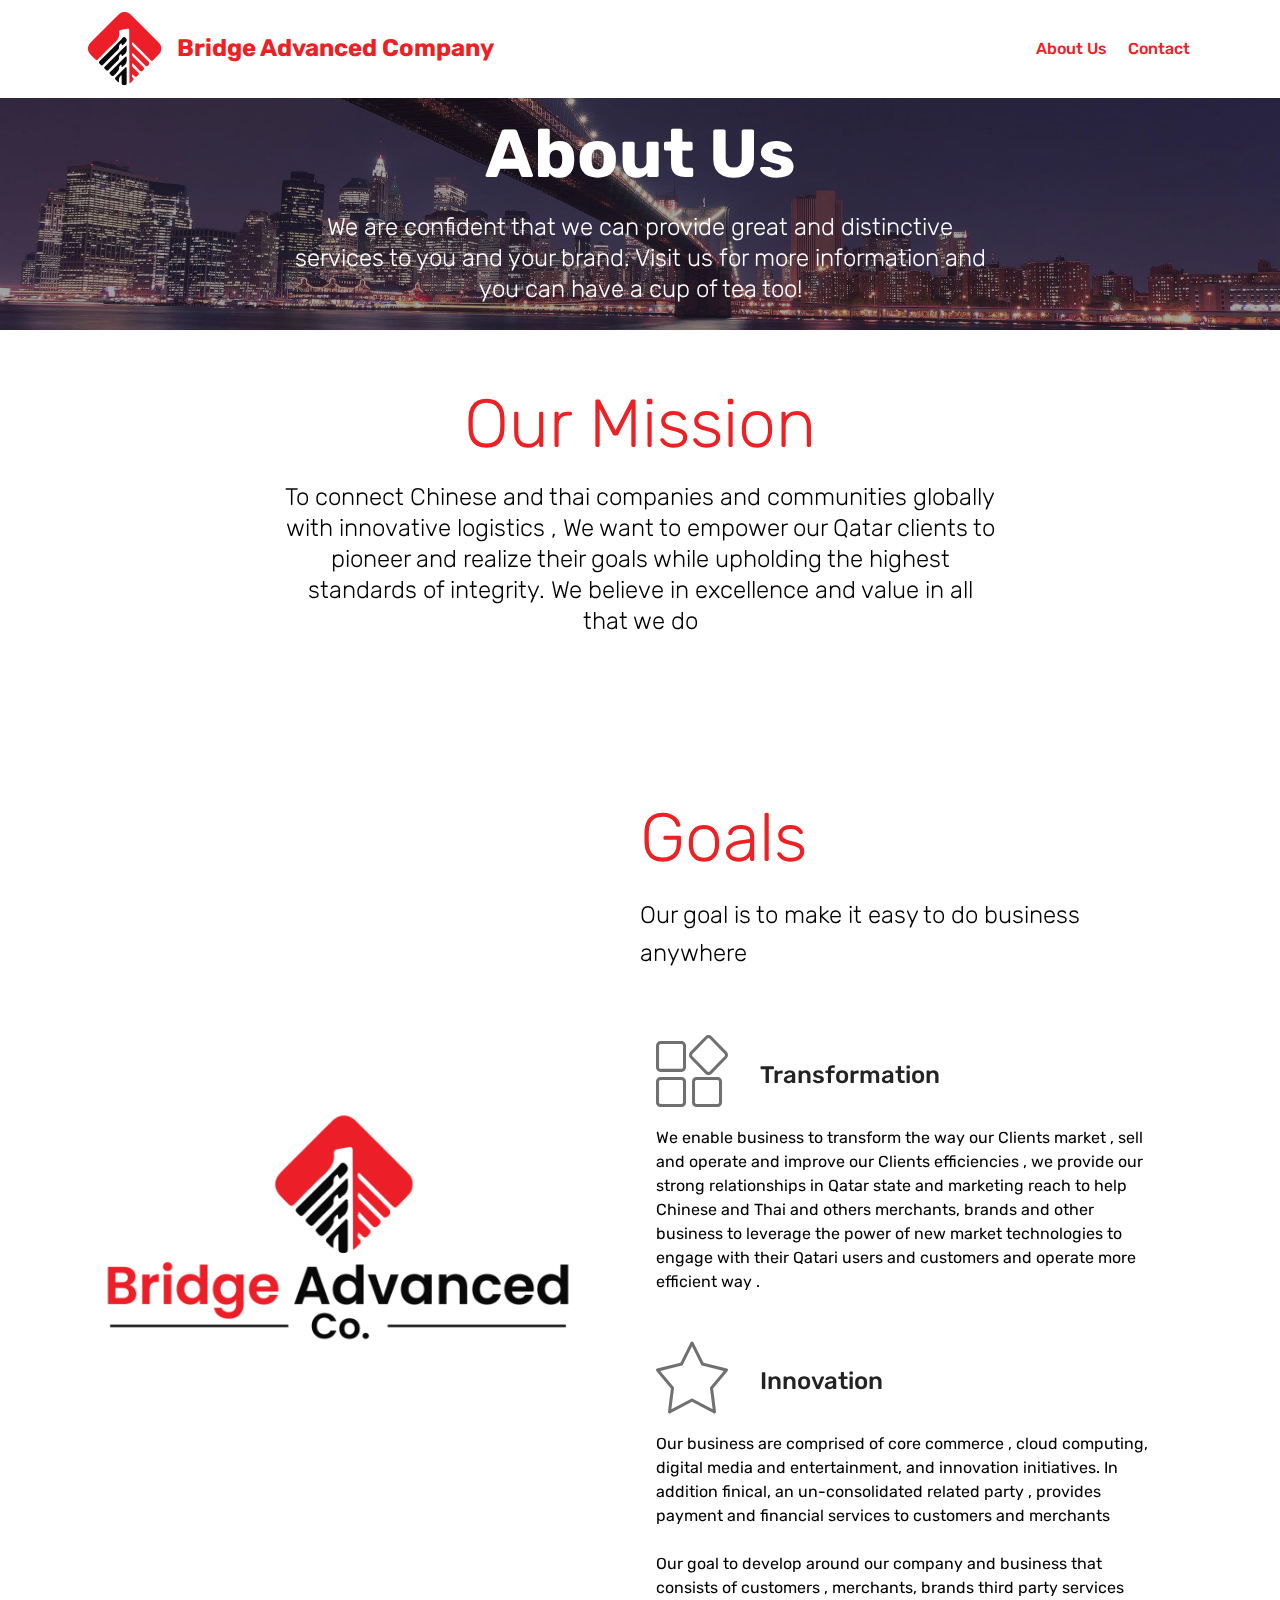
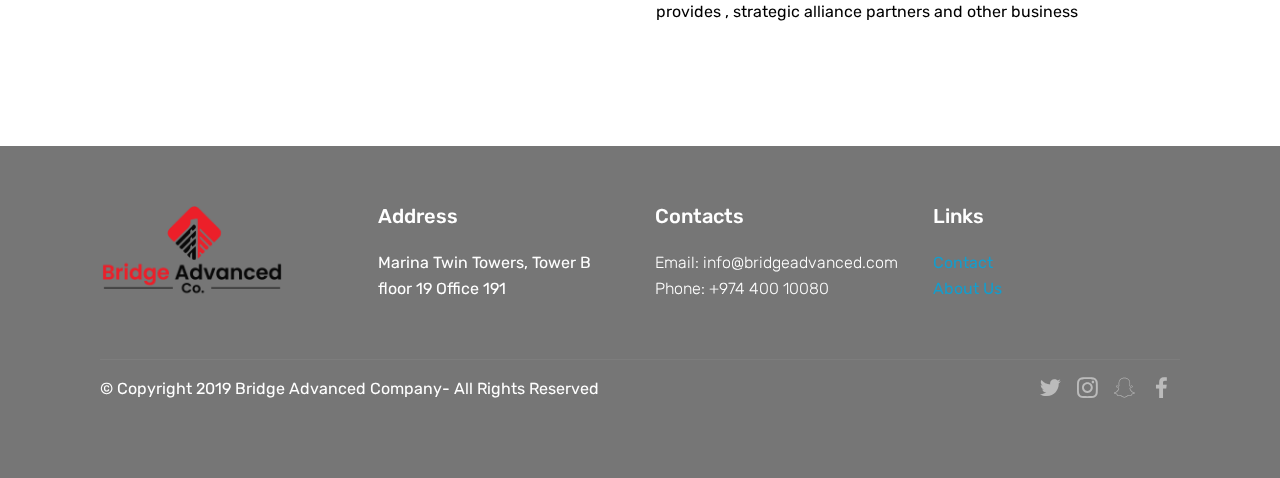
==== commit 1ff5a58b: "New" ====
--- a/page1.html
+++ b/page1.html
@@ -6,7 +6,7 @@
   <meta http-equiv="X-UA-Compatible" content="IE=edge">
   <meta name="generator" content="Mobirise v4.11.4, mobirise.com">
   <meta name="viewport" content="width=device-width, initial-scale=1, minimum-scale=1">
-  <link rel="shortcut icon" href="assets/images/menu-logo-144x144.png" type="image/x-icon">
+  <link rel="shortcut icon" href="assets/images/bridge-1-164x164.png" type="image/x-icon">
   <meta name="description" content="Web Page Generator Description">
   
   <title>About Us</title>
@@ -41,32 +41,29 @@
             <div class="navbar-brand">
                 <span class="navbar-logo">
                     <a href="index.html">
-                        <img src="assets/images/menu-logo-144x144.png" alt="Mobirise" title="" style="height: 5.1rem;">
+                        <img src="assets/images/bridge-1-164x164.png" alt="Mobirise" title="" style="height: 5.1rem;">
                     </a>
                 </span>
-                <span class="navbar-caption-wrap"><a class="navbar-caption text-black display-5" href="index.html">Bridge Advanced Company</a></span>
+                <span class="navbar-caption-wrap"><a class="navbar-caption text-secondary display-5" href="index.html">Bridge Advanced Company</a></span>
             </div>
         </div>
         <div class="collapse navbar-collapse" id="navbarSupportedContent">
             <ul class="navbar-nav nav-dropdown nav-right" data-app-modern-menu="true"><li class="nav-item">
-                    <a class="nav-link link text-black display-4" href="page3.html">
-                        Products</a>
-                </li><li class="nav-item">
-                    <a class="nav-link link text-black display-4" href="page1.html">
+                    <a class="nav-link link text-secondary display-4" href="page1.html">
                         About Us
                     </a>
-                </li><li class="nav-item"><a class="nav-link link text-black display-4" href="page2.html">
+                </li><li class="nav-item"><a class="nav-link link text-secondary display-4" href="page2.html">
                         Contact</a></li></ul>
             
         </div>
     </nav>
 </section>
 
-<section class="engine"><a href="https://mobirise.info/v">free html templates</a></section><section class="mbr-section content5 cid-rJ1CHYVytP mbr-parallax-background" id="content5-e">
-
-    
-
-    <div class="mbr-overlay" style="opacity: 0.8; background-color: rgb(35, 35, 35);">
+<section class="engine"><a href="https://mobirise.info/z">best free html templates</a></section><section class="mbr-section content5 cid-rJ1CHYVytP mbr-parallax-background" id="content5-e">
+
+    
+
+    <div class="mbr-overlay" style="opacity: 0.4; background-color: rgb(35, 35, 35);">
     </div>
 
     <div class="container">
@@ -82,67 +79,82 @@
     </div>
 </section>
 
-<section class="services1 cid-rJ1DnaU2qy" id="services1-h">
-    <!---->
-    
-    <!---->
-    <!--Overlay-->
-    
-    <!--Container-->
+<section class="mbr-section content4 cid-rLLLmbmdzp" id="content4-17">
+
+    
+
     <div class="container">
-        <div class="row justify-content-center">
-            <!--Titles-->
-            <div class="title pb-5 col-12">
-                <h2 class="align-left pb-3 mbr-fonts-style display-1">
-                    Our Team</h2>
+        <div class="media-container-row">
+            <div class="title col-12 col-md-8">
+                <h2 class="align-center pb-3 mbr-fonts-style display-1">Our Mission</h2>
+                <h3 class="mbr-section-subtitle align-center mbr-light mbr-fonts-style display-5">To connect Chinese and thai companies and communities globally with innovative logistics , We want to empower our Qatar clients to pioneer and realize their goals while upholding the highest standards of integrity. We believe in excellence and value in all that we do</h3>
                 
             </div>
-            <!--Card-1-->
-            <div class="card col-12 col-md-6 p-3 col-lg-4">
-                <div class="card-wrapper">
-                    <div class="card-img">
-                        <img src="assets/images/mbr-696x461.jpg" alt="Mobirise" title="">
+        </div>
+    </div>
+</section>
+
+<section class="features11 cid-rLLORv6rcQ" id="features11-1c">
+
+    
+
+    
+
+    <div class="container">   
+        <div class="col-md-12">
+            <div class="media-container-row">
+                <div class="mbr-figure m-auto" style="width: 50%;">
+                    <img src="assets/images/bridgeadvancedlogo-1024x1024.png" alt="Mobirise" title="">
+                </div>
+                <div class=" align-left aside-content">
+                    <h2 class="mbr-title pt-2 mbr-fonts-style display-1">
+                        Goals</h2>
+                    <div class="mbr-section-text">
+                        <p class="mbr-text mb-5 pt-3 mbr-light mbr-fonts-style display-5">Our goal is to make it easy to do business anywhere &nbsp;<br></p>
                     </div>
-                    <div class="card-box">
-                        <h4 class="card-title mbr-fonts-style display-5">Mr.X</h4>
-                        
-                        <!--Btn-->
-                        
+
+                    <div class="block-content">
+                        <div class="card p-3 pr-3">
+                            <div class="media">
+                                <div class=" align-self-center card-img pb-3">
+                                    <span class="mbri-extension mbr-iconfont"></span>
+                                </div>     
+                                <div class="media-body">
+                                    <h4 class="card-title mbr-fonts-style display-5">
+                                        Transformation</h4>
+                                </div>
+                            </div>                
+
+                            <div class="card-box">
+                                <p class="block-text mbr-fonts-style display-7">
+                                   We enable business to transform the way our Clients market , sell and operate and improve our Clients efficiencies , we provide our strong relationships in Qatar state and marketing reach to help Chinese and Thai and others merchants, brands and other business to leverage the power of new market technologies to engage with their Qatari users and customers and operate more efficient way . 
+                                </p>
+                            </div>
+                        </div>
+
+                        <div class="card p-3 pr-3">
+                            <div class="media">
+                                <div class="align-self-center card-img pb-3">
+                                    <span class="mbr-iconfont mbri-star"></span>
+                                </div>     
+                                <div class="media-body">
+                                    <h4 class="card-title mbr-fonts-style display-5">
+                                        Innovation</h4>
+                                </div>
+                            </div>                
+
+                            <div class="card-box">
+                                <p class="block-text mbr-fonts-style display-7">
+                                    Our business are comprised of core commerce , cloud computing, digital media and entertainment, and innovation initiatives. In addition finical, an un-consolidated related party , provides payment and financial services to customers and merchants
+<br>
+<br>Our goal to develop around our company and business that consists of customers , merchants, brands third party services provides , strategic alliance partners and other business</p>
+                            </div>
+                        </div>
                     </div>
                 </div>
             </div>
-            <!--Card-2-->
-            <div class="card col-12 col-md-6 p-3 col-lg-4">
-                <div class="card-wrapper">
-                    <div class="card-img">
-                        <img src="assets/images/mbr-5-696x464.jpg" alt="Mobirise" title="">
-                    </div>
-                    <div class="card-box">
-                        <h4 class="card-title mbr-fonts-style display-5">Mr.Y</h4>
-                        
-                        <!--Btn-->
-                        
-                    </div>
-                </div>
-            </div>
-            <!--Card-3-->
-            <div class="card col-12 col-md-6 p-3 col-lg-4 last-child">
-                <div class="card-wrapper">
-                    <div class="card-img">
-                        <img src="assets/images/mbr-6-696x464.jpg" alt="Mobirise" title="">
-                    </div>
-                    <div class="card-box">
-                        <h4 class="card-title mbr-fonts-style display-5">Mr.Z</h4>
-                        
-                        <!--Btn-->
-                        
-                    </div>
-                </div>
-            </div>
-            <!--Card-4-->
-            
-        </div>
-    </div>
+        </div> 
+    </div>          
 </section>
 
 <section class="cid-rJ1GWxgLR5" id="footer1-q">
@@ -156,7 +168,7 @@
             <div class="col-12 col-md-3">
                 <div class="media-wrap">
                     <a href="index.html">
-                        <img src="assets/images/menu-logo-144x144.png" alt="Mobirise" title="">
+                        <img src="assets/images/bridgeadvanced-1-192x192.png" alt="Mobirise" title="">
                     </a>
                 </div>
             </div>
@@ -164,20 +176,15 @@
                 <h5 class="pb-3">
                     Address
                 </h5>
-                <p class="mbr-text">
-                    1234 Street Name
-                    <br>City, AA 99999
-                </p>
+                <p class="mbr-text">Marina Twin Towers, Tower B floor 19 Office 191</p>
             </div>
             <div class="col-12 col-md-3 mbr-fonts-style display-4">
                 <h5 class="pb-3">
                     Contacts
                 </h5>
                 <p class="mbr-text">
-                    Email: abdelnaser@bridgeadvanced.com
-                    <br>Phone: 00974 7478 0579
-                    <br>Fax: 00974 7478 0579
-                </p>
+                    Email: info@bridgeadvanced.com
+                    <br>Phone: +974 400 10080<br></p>
             </div>
             <div class="col-12 col-md-3 mbr-fonts-style display-7">
                 <h5 class="pb-3">
@@ -210,8 +217,16 @@
                                 <span class="mbr-iconfont mbr-iconfont-social socicon-instagram socicon"></span>
                             </a>
                         </div>
-                        
-                        
+                        <div class="soc-item">
+                            <a href="http://www.snapchat.com/add/bridge_advanced" target="_blank">
+                                <span class="mbr-iconfont mbr-iconfont-social socicon-snapchat socicon"></span>
+                            </a>
+                        </div>
+                        <div class="soc-item">
+                            <a href="http://www.facebook.com/Bridge-Advanced-Company-103385367807085/" target="_blank">
+                                <span class="mbr-iconfont mbr-iconfont-social socicon-facebook socicon"></span>
+                            </a>
+                        </div>
                         
                         
                     </div>
--- a/assets/mobirise/css/mbr-additional.css
+++ b/assets/mobirise/css/mbr-additional.css
@@ -128,8 +128,8 @@
 }
 .btn-secondary,
 .btn-secondary:active {
-  background-color: #ff3366 !important;
-  border-color: #ff3366 !important;
+  background-color: #ed2024 !important;
+  border-color: #ed2024 !important;
   color: #ffffff !important;
 }
 .btn-secondary:hover,
@@ -137,14 +137,14 @@
 .btn-secondary.focus,
 .btn-secondary.active {
   color: #ffffff !important;
-  background-color: #e50039 !important;
-  border-color: #e50039 !important;
+  background-color: #b20e12 !important;
+  border-color: #b20e12 !important;
 }
 .btn-secondary.disabled,
 .btn-secondary:disabled {
   color: #ffffff !important;
-  background-color: #e50039 !important;
-  border-color: #e50039 !important;
+  background-color: #b20e12 !important;
+  border-color: #b20e12 !important;
 }
 .btn-info,
 .btn-info:active {
@@ -292,22 +292,22 @@
 .btn-secondary-outline,
 .btn-secondary-outline:active {
   background: none;
-  border-color: #cc0033;
-  color: #cc0033;
+  border-color: #9b0c0f;
+  color: #9b0c0f;
 }
 .btn-secondary-outline:hover,
 .btn-secondary-outline:focus,
 .btn-secondary-outline.focus,
 .btn-secondary-outline.active {
   color: #ffffff;
-  background-color: #ff3366;
-  border-color: #ff3366;
+  background-color: #ed2024;
+  border-color: #ed2024;
 }
 .btn-secondary-outline.disabled,
 .btn-secondary-outline:disabled {
   color: #ffffff !important;
-  background-color: #ff3366 !important;
-  border-color: #ff3366 !important;
+  background-color: #ed2024 !important;
+  border-color: #ed2024 !important;
 }
 .btn-info-outline,
 .btn-info-outline:active {
@@ -427,7 +427,7 @@
   color: #149dcc !important;
 }
 .text-secondary {
-  color: #ff3366 !important;
+  color: #ed2024 !important;
 }
 .text-success {
   color: #f7ed4a !important;
@@ -453,7 +453,7 @@
 }
 a.text-secondary:hover,
 a.text-secondary:focus {
-  color: #cc0033 !important;
+  color: #9b0c0f !important;
 }
 a.text-success:hover,
 a.text-success:focus {
@@ -682,7 +682,7 @@
 .xdsoft_datetimepicker .xdsoft_calendar td:hover,
 .xdsoft_datetimepicker .xdsoft_timepicker .xdsoft_time_box > div > div:hover {
   color: #ffffff !important;
-  background: #ff3366 !important;
+  background: #ed2024 !important;
   box-shadow: none !important;
 }
 .lazy-bg {
@@ -713,7 +713,7 @@
 .cid-rIby3z4Hx0 {
   padding-top: 135px;
   padding-bottom: 90px;
-  background-image: url("../../../assets/images/dba6fc749c052aa28caa068a14f40c0a-806x565.jpeg");
+  background-image: url("../../../assets/images/mbr-5-1920x1280.jpg");
 }
 .cid-rIby3z4Hx0 P {
   color: #767676;
@@ -1133,43 +1133,248 @@
 .cid-rIbzZoSKvN .dropdown-item:hover {
   color: #ed2024 !important;
 }
-.cid-rJ1ySS7m1K {
-  padding-top: 45px;
+.cid-rLLHPIytQI {
+  padding-top: 60px;
   padding-bottom: 0px;
   background-color: #ffffff;
 }
-.cid-rJ1ySS7m1K h4 {
+.cid-rLLHPIytQI .mbr-section-subtitle {
+  color: #767676;
+}
+.cid-rLLHPIytQI H2 {
+  color: #ed2024;
+}
+.cid-rLLHGFk8UX {
+  padding-top: 0px;
+  padding-bottom: 30px;
+  background-color: #ffffff;
+}
+.cid-rLLHGFk8UX .line {
+  background-color: #ed2024;
+  color: #ed2024;
+  align: center;
+  height: 2px;
+  margin: 0 auto;
+}
+.cid-rLLHGFk8UX .section-text {
+  padding: 2rem 0;
+  color: #000000;
+}
+.cid-rLLHGFk8UX .inner-container {
+  margin: 0 auto;
+}
+@media (max-width: 768px) {
+  .cid-rLLHGFk8UX .inner-container {
+    width: 100% !important;
+  }
+}
+.cid-rLLI6aHZsq {
+  padding-top: 0px;
+  padding-bottom: 15px;
+  background-color: #ffffff;
+}
+.cid-rLLI6aHZsq .line {
+  background-color: #ed2024;
+  color: #ed2024;
+  align: center;
+  height: 2px;
+  margin: 0 auto;
+}
+.cid-rLLI6aHZsq .section-text {
+  padding: 2rem 0;
+}
+.cid-rLLI6aHZsq .inner-container {
+  margin: 0 auto;
+}
+@media (max-width: 768px) {
+  .cid-rLLI6aHZsq .inner-container {
+    width: 100% !important;
+  }
+}
+.cid-rLLIacDSAz {
+  padding-top: 0px;
+  padding-bottom: 15px;
+  background-color: #ffffff;
+}
+.cid-rLLIacDSAz .line {
+  background-color: #ed2024;
+  color: #ed2024;
+  align: center;
+  height: 2px;
+  margin: 0 auto;
+}
+.cid-rLLIacDSAz .section-text {
+  padding: 2rem 0;
+}
+.cid-rLLIacDSAz .inner-container {
+  margin: 0 auto;
+}
+@media (max-width: 768px) {
+  .cid-rLLIacDSAz .inner-container {
+    width: 100% !important;
+  }
+}
+.cid-rLLIhPcjOa {
+  padding-top: 0px;
+  padding-bottom: 15px;
+  background-color: #ffffff;
+}
+.cid-rLLIhPcjOa .line {
+  background-color: #ed2024;
+  color: #ed2024;
+  align: center;
+  height: 2px;
+  margin: 0 auto;
+}
+.cid-rLLIhPcjOa .section-text {
+  padding: 2rem 0;
+}
+.cid-rLLIhPcjOa .inner-container {
+  margin: 0 auto;
+}
+@media (max-width: 768px) {
+  .cid-rLLIhPcjOa .inner-container {
+    width: 100% !important;
+  }
+}
+.cid-rLLIiiZeJM {
+  padding-top: 0px;
+  padding-bottom: 15px;
+  background-color: #ffffff;
+}
+.cid-rLLIiiZeJM .line {
+  background-color: #ed2024;
+  color: #ed2024;
+  align: center;
+  height: 2px;
+  margin: 0 auto;
+}
+.cid-rLLIiiZeJM .section-text {
+  padding: 2rem 0;
+}
+.cid-rLLIiiZeJM .inner-container {
+  margin: 0 auto;
+}
+@media (max-width: 768px) {
+  .cid-rLLIiiZeJM .inner-container {
+    width: 100% !important;
+  }
+}
+.cid-rLLIiHJtSf {
+  padding-top: 0px;
+  padding-bottom: 15px;
+  background-color: #ffffff;
+}
+.cid-rLLIiHJtSf .line {
+  background-color: #ed2024;
+  color: #ed2024;
+  align: center;
+  height: 2px;
+  margin: 0 auto;
+}
+.cid-rLLIiHJtSf .section-text {
+  padding: 2rem 0;
+}
+.cid-rLLIiHJtSf .inner-container {
+  margin: 0 auto;
+}
+@media (max-width: 768px) {
+  .cid-rLLIiHJtSf .inner-container {
+    width: 100% !important;
+  }
+}
+.cid-rLLIj6iaP4 {
+  padding-top: 0px;
+  padding-bottom: 15px;
+  background-color: #ffffff;
+}
+.cid-rLLIj6iaP4 .line {
+  background-color: #ed2024;
+  color: #ed2024;
+  align: center;
+  height: 2px;
+  margin: 0 auto;
+}
+.cid-rLLIj6iaP4 .section-text {
+  padding: 2rem 0;
+}
+.cid-rLLIj6iaP4 .inner-container {
+  margin: 0 auto;
+}
+@media (max-width: 768px) {
+  .cid-rLLIj6iaP4 .inner-container {
+    width: 100% !important;
+  }
+}
+.cid-rLLIsaMwDI {
+  padding-top: 0px;
+  padding-bottom: 15px;
+  background-color: #ffffff;
+}
+.cid-rLLIsaMwDI .line {
+  background-color: #ed2024;
+  color: #ed2024;
+  align: center;
+  height: 2px;
+  margin: 0 auto;
+}
+.cid-rLLIsaMwDI .section-text {
+  padding: 2rem 0;
+}
+.cid-rLLIsaMwDI .inner-container {
+  margin: 0 auto;
+}
+@media (max-width: 768px) {
+  .cid-rLLIsaMwDI .inner-container {
+    width: 100% !important;
+  }
+}
+.cid-rJ1Bb7yQmx {
+  padding-top: 30px;
+  padding-bottom: 30px;
+  background-image: url("../../../assets/images/mbr-1920x1080.jpg");
+}
+.cid-rJ1Bb7yQmx H2 {
+  text-align: center;
+}
+.cid-rLLIO2GP6e {
+  padding-top: 0px;
+  padding-bottom: 45px;
+  background-color: #ffffff;
+}
+.cid-rLLIO2GP6e h4 {
   font-weight: 500;
   margin-bottom: 0;
   text-align: left;
   padding-top: 2rem;
 }
-.cid-rJ1ySS7m1K p {
+.cid-rLLIO2GP6e p {
   margin-bottom: 0;
   text-align: left;
   padding-top: 1.5rem;
-}
-.cid-rJ1ySS7m1K .mbr-section-btn {
+  padding-top: 2rem;
+}
+.cid-rLLIO2GP6e .mbr-section-btn {
   padding-top: 2.5rem;
 }
-.cid-rJ1ySS7m1K .mbr-section-btn a {
+.cid-rLLIO2GP6e .mbr-section-btn a {
   margin: 0;
 }
-.cid-rJ1ySS7m1K .mbr-text {
+.cid-rLLIO2GP6e .mbr-text {
   color: #767676;
 }
-.cid-rJ1ySS7m1K .card-wrapper {
+.cid-rLLIO2GP6e .card-wrapper {
   height: 100%;
 }
 @media (max-width: 767px) {
-  .cid-rJ1ySS7m1K .card:not(.last-child) {
+  .cid-rLLIO2GP6e .card:not(.last-child) {
     padding-bottom: 2rem;
   }
 }
-.cid-rJ1ySS7m1K H2 {
+.cid-rLLIO2GP6e H2 {
   text-align: center;
 }
-.cid-rJ1ySS7m1K .card-title {
+.cid-rLLIO2GP6e .card-title {
   text-align: center;
 }
 .cid-rJ1ziLbHHy {
@@ -1212,116 +1417,43 @@
 .cid-rJ1ziLbHHy .card-title {
   text-align: center;
 }
-.cid-rJ1Bb7yQmx {
-  padding-top: 45px;
-  padding-bottom: 30px;
-  background-image: url("../../../assets/images/mbr-1920x1280.jpg");
-}
-.cid-rJ1Bb7yQmx H2 {
-  text-align: center;
-}
-.cid-rIbAseZ9lk {
-  padding-top: 90px;
-  padding-bottom: 90px;
-  background-color: #ffffff;
-}
-.cid-rIbAseZ9lk h2 {
-  text-align: left;
-}
-.cid-rIbAseZ9lk h4 {
-  text-align: left;
-  font-weight: 500;
-}
-.cid-rIbAseZ9lk p {
-  color: #767676;
-  text-align: left;
-}
-.cid-rIbAseZ9lk .aside-content {
-  flex-basis: 100%;
-  -webkit-flex-basis: 100%;
-}
-.cid-rIbAseZ9lk .block-content {
-  display: -webkit-flex;
-  flex-direction: column;
-  -webkit-flex-direction: column;
-  word-break: break-word;
-}
-.cid-rIbAseZ9lk .media {
-  margin: initial;
-  align-items: center;
-  -webkit-align-items: center;
-}
-.cid-rIbAseZ9lk .mbr-figure {
-  align-self: flex-start;
-  -webkit-align-self: flex-start;
-  -webkit-flex-shrink: 0;
-  flex-shrink: 0;
-}
-.cid-rIbAseZ9lk .card-img {
-  padding-right: 2rem;
-  width: auto;
-}
-.cid-rIbAseZ9lk .card-img span {
-  font-size: 72px;
-  color: #707070;
-}
-@media (min-width: 992px) {
-  .cid-rIbAseZ9lk .mbr-figure {
-    padding-right: 4rem;
-  }
-}
-@media (max-width: 991px) {
-  .cid-rIbAseZ9lk .mbr-figure {
-    padding-right: 0;
-    padding-bottom: 1rem;
-    margin-bottom: 2rem;
-  }
-}
-@media (max-width: 300px) {
-  .cid-rIbAseZ9lk .card-img span {
-    font-size: 40px !important;
-  }
-}
-.cid-rIbAseZ9lk .mbr-text {
-  color: #000000;
-}
-.cid-rJ1G8NZ6WA {
+.cid-rLLNVDi7jD {
   padding-top: 60px;
   padding-bottom: 60px;
-  background-color: #2e2e2e;
+  background-color: #767676;
 }
 @media (max-width: 767px) {
-  .cid-rJ1G8NZ6WA .content {
+  .cid-rLLNVDi7jD .content {
     text-align: center;
   }
-  .cid-rJ1G8NZ6WA .content > div:not(:last-child) {
+  .cid-rLLNVDi7jD .content > div:not(:last-child) {
     margin-bottom: 2rem;
   }
 }
 @media (max-width: 767px) {
-  .cid-rJ1G8NZ6WA .media-wrap {
+  .cid-rLLNVDi7jD .media-wrap {
     margin-bottom: 1rem;
   }
 }
-.cid-rJ1G8NZ6WA .media-wrap .mbr-iconfont-logo {
+.cid-rLLNVDi7jD .media-wrap .mbr-iconfont-logo {
   font-size: 7.5rem;
   color: #f36;
 }
-.cid-rJ1G8NZ6WA .media-wrap img {
+.cid-rLLNVDi7jD .media-wrap img {
   height: 6rem;
 }
 @media (max-width: 767px) {
-  .cid-rJ1G8NZ6WA .footer-lower .copyright {
+  .cid-rLLNVDi7jD .footer-lower .copyright {
     margin-bottom: 1rem;
     text-align: center;
   }
 }
-.cid-rJ1G8NZ6WA .footer-lower hr {
+.cid-rLLNVDi7jD .footer-lower hr {
   margin: 1rem 0;
   border-color: #fff;
   opacity: .05;
 }
-.cid-rJ1G8NZ6WA .footer-lower .social-list {
+.cid-rLLNVDi7jD .footer-lower .social-list {
   padding-left: 0;
   margin-bottom: 0;
   list-style: none;
@@ -1331,24 +1463,24 @@
   -webkit-justify-content: flex-end;
   justify-content: flex-end;
 }
-.cid-rJ1G8NZ6WA .footer-lower .social-list .mbr-iconfont-social {
+.cid-rLLNVDi7jD .footer-lower .social-list .mbr-iconfont-social {
   font-size: 1.3rem;
   color: #fff;
 }
-.cid-rJ1G8NZ6WA .footer-lower .social-list .soc-item {
+.cid-rLLNVDi7jD .footer-lower .social-list .soc-item {
   margin: 0 .5rem;
 }
-.cid-rJ1G8NZ6WA .footer-lower .social-list a {
+.cid-rLLNVDi7jD .footer-lower .social-list a {
   margin: 0;
   opacity: .5;
   -webkit-transition: .2s linear;
   transition: .2s linear;
 }
-.cid-rJ1G8NZ6WA .footer-lower .social-list a:hover {
+.cid-rLLNVDi7jD .footer-lower .social-list a:hover {
   opacity: 1;
 }
 @media (max-width: 767px) {
-  .cid-rJ1G8NZ6WA .footer-lower .social-list {
+  .cid-rLLNVDi7jD .footer-lower .social-list {
     -webkit-justify-content: center;
     justify-content: center;
   }
@@ -1763,54 +1895,97 @@
 .cid-rJ1CHYVytP {
   padding-top: 120px;
   padding-bottom: 0px;
-  background-image: url("../../../assets/images/mbr-1-1920x1280.jpg");
+  background-image: url("../../../assets/images/mbr-5-1920x1280.jpg");
 }
 .cid-rJ1CHYVytP .mbr-section-subtitle {
   text-align: center;
 }
-.cid-rJ1DnaU2qy {
-  padding-top: 45px;
-  padding-bottom: 0px;
+.cid-rLLLmbmdzp {
+  padding-top: 60px;
+  padding-bottom: 60px;
   background-color: #ffffff;
 }
-.cid-rJ1DnaU2qy h4 {
+.cid-rLLLmbmdzp .mbr-section-subtitle {
+  color: #000000;
+}
+.cid-rLLLmbmdzp H2 {
+  color: #ed2024;
+}
+.cid-rLLORv6rcQ {
+  padding-top: 90px;
+  padding-bottom: 90px;
+  background-color: #ffffff;
+}
+.cid-rLLORv6rcQ h2 {
+  text-align: left;
+}
+.cid-rLLORv6rcQ h4 {
+  text-align: left;
   font-weight: 500;
-  margin-bottom: 0;
+}
+.cid-rLLORv6rcQ p {
+  color: #767676;
   text-align: left;
-  padding-top: 2rem;
-}
-.cid-rJ1DnaU2qy p {
-  margin-bottom: 0;
-  text-align: left;
-  padding-top: 1.5rem;
-}
-.cid-rJ1DnaU2qy .mbr-section-btn {
-  padding-top: 2.5rem;
-}
-.cid-rJ1DnaU2qy .mbr-section-btn a {
-  margin: 0;
-}
-.cid-rJ1DnaU2qy .mbr-text {
-  color: #767676;
-}
-.cid-rJ1DnaU2qy .card-wrapper {
-  height: 100%;
-}
-@media (max-width: 767px) {
-  .cid-rJ1DnaU2qy .card:not(.last-child) {
-    padding-bottom: 2rem;
-  }
-}
-.cid-rJ1DnaU2qy H2 {
-  text-align: center;
-}
-.cid-rJ1DnaU2qy .card-title {
-  text-align: center;
+}
+.cid-rLLORv6rcQ .aside-content {
+  flex-basis: 100%;
+  -webkit-flex-basis: 100%;
+}
+.cid-rLLORv6rcQ .block-content {
+  display: -webkit-flex;
+  flex-direction: column;
+  -webkit-flex-direction: column;
+  word-break: break-word;
+}
+.cid-rLLORv6rcQ .media {
+  margin: initial;
+  align-items: center;
+  -webkit-align-items: center;
+}
+.cid-rLLORv6rcQ .mbr-figure {
+  align-self: flex-start;
+  -webkit-align-self: flex-start;
+  -webkit-flex-shrink: 0;
+  flex-shrink: 0;
+}
+.cid-rLLORv6rcQ .card-img {
+  padding-right: 2rem;
+  width: auto;
+}
+.cid-rLLORv6rcQ .card-img span {
+  font-size: 72px;
+  color: #707070;
+}
+@media (min-width: 992px) {
+  .cid-rLLORv6rcQ .mbr-figure {
+    padding-right: 4rem;
+  }
+}
+@media (max-width: 991px) {
+  .cid-rLLORv6rcQ .mbr-figure {
+    padding-right: 0;
+    padding-bottom: 1rem;
+    margin-bottom: 2rem;
+  }
+}
+@media (max-width: 300px) {
+  .cid-rLLORv6rcQ .card-img span {
+    font-size: 40px !important;
+  }
+}
+.cid-rLLORv6rcQ .mbr-text {
+  color: #000000;
+}
+.cid-rLLORv6rcQ P {
+  color: #000000;
+}
+.cid-rLLORv6rcQ H2 {
+  color: #ed2024;
 }
 .cid-rJ1GWxgLR5 {
   padding-top: 60px;
   padding-bottom: 60px;
-  background-color: #2e2e2e;
+  background-color: #767676;
 }
 @media (max-width: 767px) {
   .cid-rJ1GWxgLR5 .content {
@@ -2284,8 +2459,8 @@
 }
 .cid-rJ1E5CGPDM {
   padding-top: 120px;
-  padding-bottom: 0px;
-  background-image: url("../../../assets/images/mbr-2-1920x1280.jpg");
+  padding-bottom: 45px;
+  background-image: url("../../../assets/images/mbr-5-1920x1280.jpg");
 }
 .cid-rJ1E5CGPDM .mbr-section-subtitle {
   text-align: center;
@@ -2337,43 +2512,43 @@
 .cid-rJ1Elsn787 textarea.form-control {
   min-height: 188px;
 }
-.cid-rJ1GT9W1vl {
+.cid-rLLNT4dGCC {
   padding-top: 60px;
   padding-bottom: 60px;
-  background-color: #2e2e2e;
+  background-color: #767676;
 }
 @media (max-width: 767px) {
-  .cid-rJ1GT9W1vl .content {
+  .cid-rLLNT4dGCC .content {
     text-align: center;
   }
-  .cid-rJ1GT9W1vl .content > div:not(:last-child) {
+  .cid-rLLNT4dGCC .content > div:not(:last-child) {
     margin-bottom: 2rem;
   }
 }
 @media (max-width: 767px) {
-  .cid-rJ1GT9W1vl .media-wrap {
+  .cid-rLLNT4dGCC .media-wrap {
     margin-bottom: 1rem;
   }
 }
-.cid-rJ1GT9W1vl .media-wrap .mbr-iconfont-logo {
+.cid-rLLNT4dGCC .media-wrap .mbr-iconfont-logo {
   font-size: 7.5rem;
   color: #f36;
 }
-.cid-rJ1GT9W1vl .media-wrap img {
+.cid-rLLNT4dGCC .media-wrap img {
   height: 6rem;
 }
 @media (max-width: 767px) {
-  .cid-rJ1GT9W1vl .footer-lower .copyright {
+  .cid-rLLNT4dGCC .footer-lower .copyright {
     margin-bottom: 1rem;
     text-align: center;
   }
 }
-.cid-rJ1GT9W1vl .footer-lower hr {
+.cid-rLLNT4dGCC .footer-lower hr {
   margin: 1rem 0;
   border-color: #fff;
   opacity: .05;
 }
-.cid-rJ1GT9W1vl .footer-lower .social-list {
+.cid-rLLNT4dGCC .footer-lower .social-list {
   padding-left: 0;
   margin-bottom: 0;
   list-style: none;
@@ -2383,24 +2558,24 @@
   -webkit-justify-content: flex-end;
   justify-content: flex-end;
 }
-.cid-rJ1GT9W1vl .footer-lower .social-list .mbr-iconfont-social {
+.cid-rLLNT4dGCC .footer-lower .social-list .mbr-iconfont-social {
   font-size: 1.3rem;
   color: #fff;
 }
-.cid-rJ1GT9W1vl .footer-lower .social-list .soc-item {
+.cid-rLLNT4dGCC .footer-lower .social-list .soc-item {
   margin: 0 .5rem;
 }
-.cid-rJ1GT9W1vl .footer-lower .social-list a {
+.cid-rLLNT4dGCC .footer-lower .social-list a {
   margin: 0;
   opacity: .5;
   -webkit-transition: .2s linear;
   transition: .2s linear;
 }
-.cid-rJ1GT9W1vl .footer-lower .social-list a:hover {
+.cid-rLLNT4dGCC .footer-lower .social-list a:hover {
   opacity: 1;
 }
 @media (max-width: 767px) {
-  .cid-rJ1GT9W1vl .footer-lower .social-list {
+  .cid-rLLNT4dGCC .footer-lower .social-list {
     -webkit-justify-content: center;
     justify-content: center;
   }
--- a/assets/mobirise/css/mbr-additional.css
+++ b/assets/mobirise/css/mbr-additional.css
@@ -128,8 +128,8 @@
 }
 .btn-secondary,
 .btn-secondary:active {
-  background-color: #ff3366 !important;
-  border-color: #ff3366 !important;
+  background-color: #ed2024 !important;
+  border-color: #ed2024 !important;
   color: #ffffff !important;
 }
 .btn-secondary:hover,
@@ -137,14 +137,14 @@
 .btn-secondary.focus,
 .btn-secondary.active {
   color: #ffffff !important;
-  background-color: #e50039 !important;
-  border-color: #e50039 !important;
+  background-color: #b20e12 !important;
+  border-color: #b20e12 !important;
 }
 .btn-secondary.disabled,
 .btn-secondary:disabled {
   color: #ffffff !important;
-  background-color: #e50039 !important;
-  border-color: #e50039 !important;
+  background-color: #b20e12 !important;
+  border-color: #b20e12 !important;
 }
 .btn-info,
 .btn-info:active {
@@ -292,22 +292,22 @@
 .btn-secondary-outline,
 .btn-secondary-outline:active {
   background: none;
-  border-color: #cc0033;
-  color: #cc0033;
+  border-color: #9b0c0f;
+  color: #9b0c0f;
 }
 .btn-secondary-outline:hover,
 .btn-secondary-outline:focus,
 .btn-secondary-outline.focus,
 .btn-secondary-outline.active {
   color: #ffffff;
-  background-color: #ff3366;
-  border-color: #ff3366;
+  background-color: #ed2024;
+  border-color: #ed2024;
 }
 .btn-secondary-outline.disabled,
 .btn-secondary-outline:disabled {
   color: #ffffff !important;
-  background-color: #ff3366 !important;
-  border-color: #ff3366 !important;
+  background-color: #ed2024 !important;
+  border-color: #ed2024 !important;
 }
 .btn-info-outline,
 .btn-info-outline:active {
@@ -427,7 +427,7 @@
   color: #149dcc !important;
 }
 .text-secondary {
-  color: #ff3366 !important;
+  color: #ed2024 !important;
 }
 .text-success {
   color: #f7ed4a !important;
@@ -453,7 +453,7 @@
 }
 a.text-secondary:hover,
 a.text-secondary:focus {
-  color: #cc0033 !important;
+  color: #9b0c0f !important;
 }
 a.text-success:hover,
 a.text-success:focus {
@@ -682,7 +682,7 @@
 .xdsoft_datetimepicker .xdsoft_calendar td:hover,
 .xdsoft_datetimepicker .xdsoft_timepicker .xdsoft_time_box > div > div:hover {
   color: #ffffff !important;
-  background: #ff3366 !important;
+  background: #ed2024 !important;
   box-shadow: none !important;
 }
 .lazy-bg {
@@ -713,7 +713,7 @@
 .cid-rIby3z4Hx0 {
   padding-top: 135px;
   padding-bottom: 90px;
-  background-image: url("../../../assets/images/dba6fc749c052aa28caa068a14f40c0a-806x565.jpeg");
+  background-image: url("../../../assets/images/mbr-5-1920x1280.jpg");
 }
 .cid-rIby3z4Hx0 P {
   color: #767676;
@@ -1133,43 +1133,248 @@
 .cid-rIbzZoSKvN .dropdown-item:hover {
   color: #ed2024 !important;
 }
-.cid-rJ1ySS7m1K {
-  padding-top: 45px;
+.cid-rLLHPIytQI {
+  padding-top: 60px;
   padding-bottom: 0px;
   background-color: #ffffff;
 }
-.cid-rJ1ySS7m1K h4 {
+.cid-rLLHPIytQI .mbr-section-subtitle {
+  color: #767676;
+}
+.cid-rLLHPIytQI H2 {
+  color: #ed2024;
+}
+.cid-rLLHGFk8UX {
+  padding-top: 0px;
+  padding-bottom: 30px;
+  background-color: #ffffff;
+}
+.cid-rLLHGFk8UX .line {
+  background-color: #ed2024;
+  color: #ed2024;
+  align: center;
+  height: 2px;
+  margin: 0 auto;
+}
+.cid-rLLHGFk8UX .section-text {
+  padding: 2rem 0;
+  color: #000000;
+}
+.cid-rLLHGFk8UX .inner-container {
+  margin: 0 auto;
+}
+@media (max-width: 768px) {
+  .cid-rLLHGFk8UX .inner-container {
+    width: 100% !important;
+  }
+}
+.cid-rLLI6aHZsq {
+  padding-top: 0px;
+  padding-bottom: 15px;
+  background-color: #ffffff;
+}
+.cid-rLLI6aHZsq .line {
+  background-color: #ed2024;
+  color: #ed2024;
+  align: center;
+  height: 2px;
+  margin: 0 auto;
+}
+.cid-rLLI6aHZsq .section-text {
+  padding: 2rem 0;
+}
+.cid-rLLI6aHZsq .inner-container {
+  margin: 0 auto;
+}
+@media (max-width: 768px) {
+  .cid-rLLI6aHZsq .inner-container {
+    width: 100% !important;
+  }
+}
+.cid-rLLIacDSAz {
+  padding-top: 0px;
+  padding-bottom: 15px;
+  background-color: #ffffff;
+}
+.cid-rLLIacDSAz .line {
+  background-color: #ed2024;
+  color: #ed2024;
+  align: center;
+  height: 2px;
+  margin: 0 auto;
+}
+.cid-rLLIacDSAz .section-text {
+  padding: 2rem 0;
+}
+.cid-rLLIacDSAz .inner-container {
+  margin: 0 auto;
+}
+@media (max-width: 768px) {
+  .cid-rLLIacDSAz .inner-container {
+    width: 100% !important;
+  }
+}
+.cid-rLLIhPcjOa {
+  padding-top: 0px;
+  padding-bottom: 15px;
+  background-color: #ffffff;
+}
+.cid-rLLIhPcjOa .line {
+  background-color: #ed2024;
+  color: #ed2024;
+  align: center;
+  height: 2px;
+  margin: 0 auto;
+}
+.cid-rLLIhPcjOa .section-text {
+  padding: 2rem 0;
+}
+.cid-rLLIhPcjOa .inner-container {
+  margin: 0 auto;
+}
+@media (max-width: 768px) {
+  .cid-rLLIhPcjOa .inner-container {
+    width: 100% !important;
+  }
+}
+.cid-rLLIiiZeJM {
+  padding-top: 0px;
+  padding-bottom: 15px;
+  background-color: #ffffff;
+}
+.cid-rLLIiiZeJM .line {
+  background-color: #ed2024;
+  color: #ed2024;
+  align: center;
+  height: 2px;
+  margin: 0 auto;
+}
+.cid-rLLIiiZeJM .section-text {
+  padding: 2rem 0;
+}
+.cid-rLLIiiZeJM .inner-container {
+  margin: 0 auto;
+}
+@media (max-width: 768px) {
+  .cid-rLLIiiZeJM .inner-container {
+    width: 100% !important;
+  }
+}
+.cid-rLLIiHJtSf {
+  padding-top: 0px;
+  padding-bottom: 15px;
+  background-color: #ffffff;
+}
+.cid-rLLIiHJtSf .line {
+  background-color: #ed2024;
+  color: #ed2024;
+  align: center;
+  height: 2px;
+  margin: 0 auto;
+}
+.cid-rLLIiHJtSf .section-text {
+  padding: 2rem 0;
+}
+.cid-rLLIiHJtSf .inner-container {
+  margin: 0 auto;
+}
+@media (max-width: 768px) {
+  .cid-rLLIiHJtSf .inner-container {
+    width: 100% !important;
+  }
+}
+.cid-rLLIj6iaP4 {
+  padding-top: 0px;
+  padding-bottom: 15px;
+  background-color: #ffffff;
+}
+.cid-rLLIj6iaP4 .line {
+  background-color: #ed2024;
+  color: #ed2024;
+  align: center;
+  height: 2px;
+  margin: 0 auto;
+}
+.cid-rLLIj6iaP4 .section-text {
+  padding: 2rem 0;
+}
+.cid-rLLIj6iaP4 .inner-container {
+  margin: 0 auto;
+}
+@media (max-width: 768px) {
+  .cid-rLLIj6iaP4 .inner-container {
+    width: 100% !important;
+  }
+}
+.cid-rLLIsaMwDI {
+  padding-top: 0px;
+  padding-bottom: 15px;
+  background-color: #ffffff;
+}
+.cid-rLLIsaMwDI .line {
+  background-color: #ed2024;
+  color: #ed2024;
+  align: center;
+  height: 2px;
+  margin: 0 auto;
+}
+.cid-rLLIsaMwDI .section-text {
+  padding: 2rem 0;
+}
+.cid-rLLIsaMwDI .inner-container {
+  margin: 0 auto;
+}
+@media (max-width: 768px) {
+  .cid-rLLIsaMwDI .inner-container {
+    width: 100% !important;
+  }
+}
+.cid-rJ1Bb7yQmx {
+  padding-top: 30px;
+  padding-bottom: 30px;
+  background-image: url("../../../assets/images/mbr-1920x1080.jpg");
+}
+.cid-rJ1Bb7yQmx H2 {
+  text-align: center;
+}
+.cid-rLLIO2GP6e {
+  padding-top: 0px;
+  padding-bottom: 45px;
+  background-color: #ffffff;
+}
+.cid-rLLIO2GP6e h4 {
   font-weight: 500;
   margin-bottom: 0;
   text-align: left;
   padding-top: 2rem;
 }
-.cid-rJ1ySS7m1K p {
+.cid-rLLIO2GP6e p {
   margin-bottom: 0;
   text-align: left;
   padding-top: 1.5rem;
-}
-.cid-rJ1ySS7m1K .mbr-section-btn {
+  padding-top: 2rem;
+}
+.cid-rLLIO2GP6e .mbr-section-btn {
   padding-top: 2.5rem;
 }
-.cid-rJ1ySS7m1K .mbr-section-btn a {
+.cid-rLLIO2GP6e .mbr-section-btn a {
   margin: 0;
 }
-.cid-rJ1ySS7m1K .mbr-text {
+.cid-rLLIO2GP6e .mbr-text {
   color: #767676;
 }
-.cid-rJ1ySS7m1K .card-wrapper {
+.cid-rLLIO2GP6e .card-wrapper {
   height: 100%;
 }
 @media (max-width: 767px) {
-  .cid-rJ1ySS7m1K .card:not(.last-child) {
+  .cid-rLLIO2GP6e .card:not(.last-child) {
     padding-bottom: 2rem;
   }
 }
-.cid-rJ1ySS7m1K H2 {
+.cid-rLLIO2GP6e H2 {
   text-align: center;
 }
-.cid-rJ1ySS7m1K .card-title {
+.cid-rLLIO2GP6e .card-title {
   text-align: center;
 }
 .cid-rJ1ziLbHHy {
@@ -1212,116 +1417,43 @@
 .cid-rJ1ziLbHHy .card-title {
   text-align: center;
 }
-.cid-rJ1Bb7yQmx {
-  padding-top: 45px;
-  padding-bottom: 30px;
-  background-image: url("../../../assets/images/mbr-1920x1280.jpg");
-}
-.cid-rJ1Bb7yQmx H2 {
-  text-align: center;
-}
-.cid-rIbAseZ9lk {
-  padding-top: 90px;
-  padding-bottom: 90px;
-  background-color: #ffffff;
-}
-.cid-rIbAseZ9lk h2 {
-  text-align: left;
-}
-.cid-rIbAseZ9lk h4 {
-  text-align: left;
-  font-weight: 500;
-}
-.cid-rIbAseZ9lk p {
-  color: #767676;
-  text-align: left;
-}
-.cid-rIbAseZ9lk .aside-content {
-  flex-basis: 100%;
-  -webkit-flex-basis: 100%;
-}
-.cid-rIbAseZ9lk .block-content {
-  display: -webkit-flex;
-  flex-direction: column;
-  -webkit-flex-direction: column;
-  word-break: break-word;
-}
-.cid-rIbAseZ9lk .media {
-  margin: initial;
-  align-items: center;
-  -webkit-align-items: center;
-}
-.cid-rIbAseZ9lk .mbr-figure {
-  align-self: flex-start;
-  -webkit-align-self: flex-start;
-  -webkit-flex-shrink: 0;
-  flex-shrink: 0;
-}
-.cid-rIbAseZ9lk .card-img {
-  padding-right: 2rem;
-  width: auto;
-}
-.cid-rIbAseZ9lk .card-img span {
-  font-size: 72px;
-  color: #707070;
-}
-@media (min-width: 992px) {
-  .cid-rIbAseZ9lk .mbr-figure {
-    padding-right: 4rem;
-  }
-}
-@media (max-width: 991px) {
-  .cid-rIbAseZ9lk .mbr-figure {
-    padding-right: 0;
-    padding-bottom: 1rem;
-    margin-bottom: 2rem;
-  }
-}
-@media (max-width: 300px) {
-  .cid-rIbAseZ9lk .card-img span {
-    font-size: 40px !important;
-  }
-}
-.cid-rIbAseZ9lk .mbr-text {
-  color: #000000;
-}
-.cid-rJ1G8NZ6WA {
+.cid-rLLNVDi7jD {
   padding-top: 60px;
   padding-bottom: 60px;
-  background-color: #2e2e2e;
+  background-color: #767676;
 }
 @media (max-width: 767px) {
-  .cid-rJ1G8NZ6WA .content {
+  .cid-rLLNVDi7jD .content {
     text-align: center;
   }
-  .cid-rJ1G8NZ6WA .content > div:not(:last-child) {
+  .cid-rLLNVDi7jD .content > div:not(:last-child) {
     margin-bottom: 2rem;
   }
 }
 @media (max-width: 767px) {
-  .cid-rJ1G8NZ6WA .media-wrap {
+  .cid-rLLNVDi7jD .media-wrap {
     margin-bottom: 1rem;
   }
 }
-.cid-rJ1G8NZ6WA .media-wrap .mbr-iconfont-logo {
+.cid-rLLNVDi7jD .media-wrap .mbr-iconfont-logo {
   font-size: 7.5rem;
   color: #f36;
 }
-.cid-rJ1G8NZ6WA .media-wrap img {
+.cid-rLLNVDi7jD .media-wrap img {
   height: 6rem;
 }
 @media (max-width: 767px) {
-  .cid-rJ1G8NZ6WA .footer-lower .copyright {
+  .cid-rLLNVDi7jD .footer-lower .copyright {
     margin-bottom: 1rem;
     text-align: center;
   }
 }
-.cid-rJ1G8NZ6WA .footer-lower hr {
+.cid-rLLNVDi7jD .footer-lower hr {
   margin: 1rem 0;
   border-color: #fff;
   opacity: .05;
 }
-.cid-rJ1G8NZ6WA .footer-lower .social-list {
+.cid-rLLNVDi7jD .footer-lower .social-list {
   padding-left: 0;
   margin-bottom: 0;
   list-style: none;
@@ -1331,24 +1463,24 @@
   -webkit-justify-content: flex-end;
   justify-content: flex-end;
 }
-.cid-rJ1G8NZ6WA .footer-lower .social-list .mbr-iconfont-social {
+.cid-rLLNVDi7jD .footer-lower .social-list .mbr-iconfont-social {
   font-size: 1.3rem;
   color: #fff;
 }
-.cid-rJ1G8NZ6WA .footer-lower .social-list .soc-item {
+.cid-rLLNVDi7jD .footer-lower .social-list .soc-item {
   margin: 0 .5rem;
 }
-.cid-rJ1G8NZ6WA .footer-lower .social-list a {
+.cid-rLLNVDi7jD .footer-lower .social-list a {
   margin: 0;
   opacity: .5;
   -webkit-transition: .2s linear;
   transition: .2s linear;
 }
-.cid-rJ1G8NZ6WA .footer-lower .social-list a:hover {
+.cid-rLLNVDi7jD .footer-lower .social-list a:hover {
   opacity: 1;
 }
 @media (max-width: 767px) {
-  .cid-rJ1G8NZ6WA .footer-lower .social-list {
+  .cid-rLLNVDi7jD .footer-lower .social-list {
     -webkit-justify-content: center;
     justify-content: center;
   }
@@ -1763,54 +1895,97 @@
 .cid-rJ1CHYVytP {
   padding-top: 120px;
   padding-bottom: 0px;
-  background-image: url("../../../assets/images/mbr-1-1920x1280.jpg");
+  background-image: url("../../../assets/images/mbr-5-1920x1280.jpg");
 }
 .cid-rJ1CHYVytP .mbr-section-subtitle {
   text-align: center;
 }
-.cid-rJ1DnaU2qy {
-  padding-top: 45px;
-  padding-bottom: 0px;
+.cid-rLLLmbmdzp {
+  padding-top: 60px;
+  padding-bottom: 60px;
   background-color: #ffffff;
 }
-.cid-rJ1DnaU2qy h4 {
+.cid-rLLLmbmdzp .mbr-section-subtitle {
+  color: #000000;
+}
+.cid-rLLLmbmdzp H2 {
+  color: #ed2024;
+}
+.cid-rLLORv6rcQ {
+  padding-top: 90px;
+  padding-bottom: 90px;
+  background-color: #ffffff;
+}
+.cid-rLLORv6rcQ h2 {
+  text-align: left;
+}
+.cid-rLLORv6rcQ h4 {
+  text-align: left;
   font-weight: 500;
-  margin-bottom: 0;
+}
+.cid-rLLORv6rcQ p {
+  color: #767676;
   text-align: left;
-  padding-top: 2rem;
-}
-.cid-rJ1DnaU2qy p {
-  margin-bottom: 0;
-  text-align: left;
-  padding-top: 1.5rem;
-}
-.cid-rJ1DnaU2qy .mbr-section-btn {
-  padding-top: 2.5rem;
-}
-.cid-rJ1DnaU2qy .mbr-section-btn a {
-  margin: 0;
-}
-.cid-rJ1DnaU2qy .mbr-text {
-  color: #767676;
-}
-.cid-rJ1DnaU2qy .card-wrapper {
-  height: 100%;
-}
-@media (max-width: 767px) {
-  .cid-rJ1DnaU2qy .card:not(.last-child) {
-    padding-bottom: 2rem;
-  }
-}
-.cid-rJ1DnaU2qy H2 {
-  text-align: center;
-}
-.cid-rJ1DnaU2qy .card-title {
-  text-align: center;
+}
+.cid-rLLORv6rcQ .aside-content {
+  flex-basis: 100%;
+  -webkit-flex-basis: 100%;
+}
+.cid-rLLORv6rcQ .block-content {
+  display: -webkit-flex;
+  flex-direction: column;
+  -webkit-flex-direction: column;
+  word-break: break-word;
+}
+.cid-rLLORv6rcQ .media {
+  margin: initial;
+  align-items: center;
+  -webkit-align-items: center;
+}
+.cid-rLLORv6rcQ .mbr-figure {
+  align-self: flex-start;
+  -webkit-align-self: flex-start;
+  -webkit-flex-shrink: 0;
+  flex-shrink: 0;
+}
+.cid-rLLORv6rcQ .card-img {
+  padding-right: 2rem;
+  width: auto;
+}
+.cid-rLLORv6rcQ .card-img span {
+  font-size: 72px;
+  color: #707070;
+}
+@media (min-width: 992px) {
+  .cid-rLLORv6rcQ .mbr-figure {
+    padding-right: 4rem;
+  }
+}
+@media (max-width: 991px) {
+  .cid-rLLORv6rcQ .mbr-figure {
+    padding-right: 0;
+    padding-bottom: 1rem;
+    margin-bottom: 2rem;
+  }
+}
+@media (max-width: 300px) {
+  .cid-rLLORv6rcQ .card-img span {
+    font-size: 40px !important;
+  }
+}
+.cid-rLLORv6rcQ .mbr-text {
+  color: #000000;
+}
+.cid-rLLORv6rcQ P {
+  color: #000000;
+}
+.cid-rLLORv6rcQ H2 {
+  color: #ed2024;
 }
 .cid-rJ1GWxgLR5 {
   padding-top: 60px;
   padding-bottom: 60px;
-  background-color: #2e2e2e;
+  background-color: #767676;
 }
 @media (max-width: 767px) {
   .cid-rJ1GWxgLR5 .content {
@@ -2284,8 +2459,8 @@
 }
 .cid-rJ1E5CGPDM {
   padding-top: 120px;
-  padding-bottom: 0px;
-  background-image: url("../../../assets/images/mbr-2-1920x1280.jpg");
+  padding-bottom: 45px;
+  background-image: url("../../../assets/images/mbr-5-1920x1280.jpg");
 }
 .cid-rJ1E5CGPDM .mbr-section-subtitle {
   text-align: center;
@@ -2337,43 +2512,43 @@
 .cid-rJ1Elsn787 textarea.form-control {
   min-height: 188px;
 }
-.cid-rJ1GT9W1vl {
+.cid-rLLNT4dGCC {
   padding-top: 60px;
   padding-bottom: 60px;
-  background-color: #2e2e2e;
+  background-color: #767676;
 }
 @media (max-width: 767px) {
-  .cid-rJ1GT9W1vl .content {
+  .cid-rLLNT4dGCC .content {
     text-align: center;
   }
-  .cid-rJ1GT9W1vl .content > div:not(:last-child) {
+  .cid-rLLNT4dGCC .content > div:not(:last-child) {
     margin-bottom: 2rem;
   }
 }
 @media (max-width: 767px) {
-  .cid-rJ1GT9W1vl .media-wrap {
+  .cid-rLLNT4dGCC .media-wrap {
     margin-bottom: 1rem;
   }
 }
-.cid-rJ1GT9W1vl .media-wrap .mbr-iconfont-logo {
+.cid-rLLNT4dGCC .media-wrap .mbr-iconfont-logo {
   font-size: 7.5rem;
   color: #f36;
 }
-.cid-rJ1GT9W1vl .media-wrap img {
+.cid-rLLNT4dGCC .media-wrap img {
   height: 6rem;
 }
 @media (max-width: 767px) {
-  .cid-rJ1GT9W1vl .footer-lower .copyright {
+  .cid-rLLNT4dGCC .footer-lower .copyright {
     margin-bottom: 1rem;
     text-align: center;
   }
 }
-.cid-rJ1GT9W1vl .footer-lower hr {
+.cid-rLLNT4dGCC .footer-lower hr {
   margin: 1rem 0;
   border-color: #fff;
   opacity: .05;
 }
-.cid-rJ1GT9W1vl .footer-lower .social-list {
+.cid-rLLNT4dGCC .footer-lower .social-list {
   padding-left: 0;
   margin-bottom: 0;
   list-style: none;
@@ -2383,24 +2558,24 @@
   -webkit-justify-content: flex-end;
   justify-content: flex-end;
 }
-.cid-rJ1GT9W1vl .footer-lower .social-list .mbr-iconfont-social {
+.cid-rLLNT4dGCC .footer-lower .social-list .mbr-iconfont-social {
   font-size: 1.3rem;
   color: #fff;
 }
-.cid-rJ1GT9W1vl .footer-lower .social-list .soc-item {
+.cid-rLLNT4dGCC .footer-lower .social-list .soc-item {
   margin: 0 .5rem;
 }
-.cid-rJ1GT9W1vl .footer-lower .social-list a {
+.cid-rLLNT4dGCC .footer-lower .social-list a {
   margin: 0;
   opacity: .5;
   -webkit-transition: .2s linear;
   transition: .2s linear;
 }
-.cid-rJ1GT9W1vl .footer-lower .social-list a:hover {
+.cid-rLLNT4dGCC .footer-lower .social-list a:hover {
   opacity: 1;
 }
 @media (max-width: 767px) {
-  .cid-rJ1GT9W1vl .footer-lower .social-list {
+  .cid-rLLNT4dGCC .footer-lower .social-list {
     -webkit-justify-content: center;
     justify-content: center;
   }
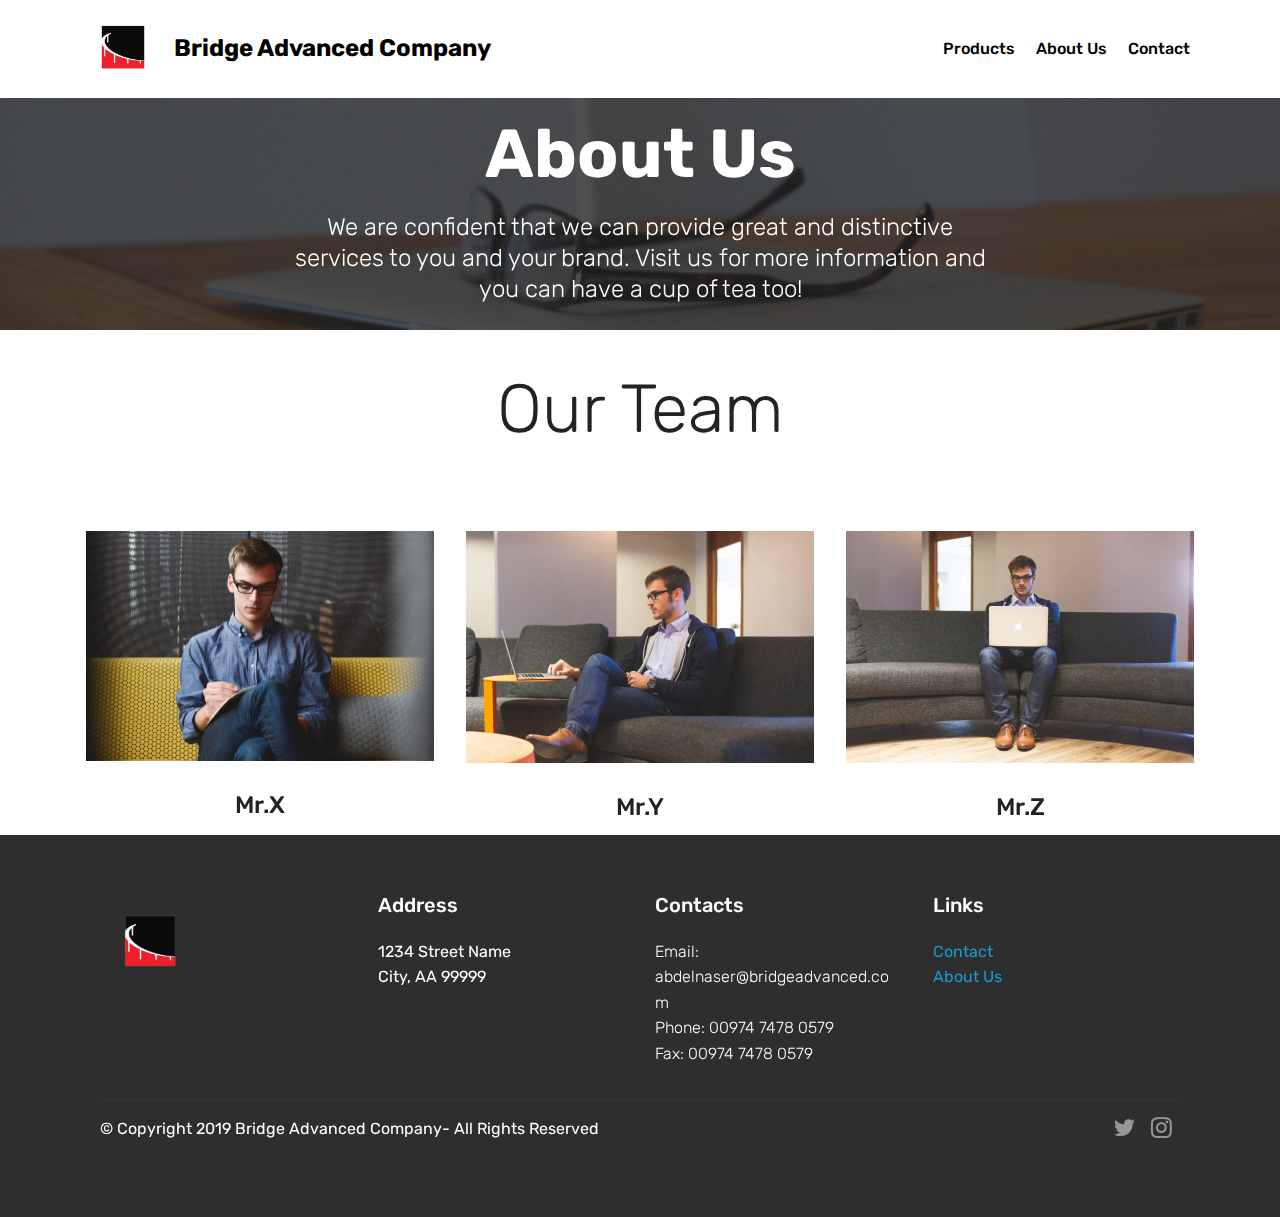
==== commit 345faa2e: "new image" ====
--- a/page1.html
+++ b/page1.html
@@ -6,7 +6,7 @@
   <meta http-equiv="X-UA-Compatible" content="IE=edge">
   <meta name="generator" content="Mobirise v4.11.4, mobirise.com">
   <meta name="viewport" content="width=device-width, initial-scale=1, minimum-scale=1">
-  <link rel="shortcut icon" href="assets/images/bridge-1-164x164.png" type="image/x-icon">
+  <link rel="shortcut icon" href="assets/images/menu-logo-144x144.png" type="image/x-icon">
   <meta name="description" content="Web Page Generator Description">
   
   <title>About Us</title>
@@ -41,29 +41,32 @@
             <div class="navbar-brand">
                 <span class="navbar-logo">
                     <a href="index.html">
-                        <img src="assets/images/bridge-1-164x164.png" alt="Mobirise" title="" style="height: 5.1rem;">
+                        <img src="assets/images/menu-logo-144x144.png" alt="Mobirise" title="" style="height: 5.1rem;">
                     </a>
                 </span>
-                <span class="navbar-caption-wrap"><a class="navbar-caption text-secondary display-5" href="index.html">Bridge Advanced Company</a></span>
+                <span class="navbar-caption-wrap"><a class="navbar-caption text-black display-5" href="index.html">Bridge Advanced Company</a></span>
             </div>
         </div>
         <div class="collapse navbar-collapse" id="navbarSupportedContent">
             <ul class="navbar-nav nav-dropdown nav-right" data-app-modern-menu="true"><li class="nav-item">
-                    <a class="nav-link link text-secondary display-4" href="page1.html">
+                    <a class="nav-link link text-black display-4" href="page3.html">
+                        Products</a>
+                </li><li class="nav-item">
+                    <a class="nav-link link text-black display-4" href="page1.html">
                         About Us
                     </a>
-                </li><li class="nav-item"><a class="nav-link link text-secondary display-4" href="page2.html">
+                </li><li class="nav-item"><a class="nav-link link text-black display-4" href="page2.html">
                         Contact</a></li></ul>
             
         </div>
     </nav>
 </section>
 
-<section class="engine"><a href="https://mobirise.info/z">best free html templates</a></section><section class="mbr-section content5 cid-rJ1CHYVytP mbr-parallax-background" id="content5-e">
-
-    
-
-    <div class="mbr-overlay" style="opacity: 0.4; background-color: rgb(35, 35, 35);">
+<section class="engine"><a href="https://mobirise.info/m">free web design templates</a></section><section class="mbr-section content5 cid-rJ1CHYVytP mbr-parallax-background" id="content5-e">
+
+    
+
+    <div class="mbr-overlay" style="opacity: 0.8; background-color: rgb(35, 35, 35);">
     </div>
 
     <div class="container">
@@ -79,82 +82,67 @@
     </div>
 </section>
 
-<section class="mbr-section content4 cid-rLLLmbmdzp" id="content4-17">
-
-    
-
+<section class="services1 cid-rJ1DnaU2qy" id="services1-h">
+    <!---->
+    
+    <!---->
+    <!--Overlay-->
+    
+    <!--Container-->
     <div class="container">
-        <div class="media-container-row">
-            <div class="title col-12 col-md-8">
-                <h2 class="align-center pb-3 mbr-fonts-style display-1">Our Mission</h2>
-                <h3 class="mbr-section-subtitle align-center mbr-light mbr-fonts-style display-5">To connect Chinese and thai companies and communities globally with innovative logistics , We want to empower our Qatar clients to pioneer and realize their goals while upholding the highest standards of integrity. We believe in excellence and value in all that we do</h3>
+        <div class="row justify-content-center">
+            <!--Titles-->
+            <div class="title pb-5 col-12">
+                <h2 class="align-left pb-3 mbr-fonts-style display-1">
+                    Our Team</h2>
                 
             </div>
-        </div>
-    </div>
-</section>
-
-<section class="features11 cid-rLLORv6rcQ" id="features11-1c">
-
-    
-
-    
-
-    <div class="container">   
-        <div class="col-md-12">
-            <div class="media-container-row">
-                <div class="mbr-figure m-auto" style="width: 50%;">
-                    <img src="assets/images/bridgeadvancedlogo-1024x1024.png" alt="Mobirise" title="">
-                </div>
-                <div class=" align-left aside-content">
-                    <h2 class="mbr-title pt-2 mbr-fonts-style display-1">
-                        Goals</h2>
-                    <div class="mbr-section-text">
-                        <p class="mbr-text mb-5 pt-3 mbr-light mbr-fonts-style display-5">Our goal is to make it easy to do business anywhere &nbsp;<br></p>
-                    </div>
-
-                    <div class="block-content">
-                        <div class="card p-3 pr-3">
-                            <div class="media">
-                                <div class=" align-self-center card-img pb-3">
-                                    <span class="mbri-extension mbr-iconfont"></span>
-                                </div>     
-                                <div class="media-body">
-                                    <h4 class="card-title mbr-fonts-style display-5">
-                                        Transformation</h4>
-                                </div>
-                            </div>                
-
-                            <div class="card-box">
-                                <p class="block-text mbr-fonts-style display-7">
-                                   We enable business to transform the way our Clients market , sell and operate and improve our Clients efficiencies , we provide our strong relationships in Qatar state and marketing reach to help Chinese and Thai and others merchants, brands and other business to leverage the power of new market technologies to engage with their Qatari users and customers and operate more efficient way . 
-                                </p>
-                            </div>
-                        </div>
-
-                        <div class="card p-3 pr-3">
-                            <div class="media">
-                                <div class="align-self-center card-img pb-3">
-                                    <span class="mbr-iconfont mbri-star"></span>
-                                </div>     
-                                <div class="media-body">
-                                    <h4 class="card-title mbr-fonts-style display-5">
-                                        Innovation</h4>
-                                </div>
-                            </div>                
-
-                            <div class="card-box">
-                                <p class="block-text mbr-fonts-style display-7">
-                                    Our business are comprised of core commerce , cloud computing, digital media and entertainment, and innovation initiatives. In addition finical, an un-consolidated related party , provides payment and financial services to customers and merchants
-<br>
-<br>Our goal to develop around our company and business that consists of customers , merchants, brands third party services provides , strategic alliance partners and other business</p>
-                            </div>
-                        </div>
-                    </div>
-                </div>
-            </div>
-        </div> 
-    </div>          
+            <!--Card-1-->
+            <div class="card col-12 col-md-6 p-3 col-lg-4">
+                <div class="card-wrapper">
+                    <div class="card-img">
+                        <img src="assets/images/mbr-696x461.jpg" alt="Mobirise" title="">
+                    </div>
+                    <div class="card-box">
+                        <h4 class="card-title mbr-fonts-style display-5">Mr.X</h4>
+                        
+                        <!--Btn-->
+                        
+                    </div>
+                </div>
+            </div>
+            <!--Card-2-->
+            <div class="card col-12 col-md-6 p-3 col-lg-4">
+                <div class="card-wrapper">
+                    <div class="card-img">
+                        <img src="assets/images/mbr-5-696x464.jpg" alt="Mobirise" title="">
+                    </div>
+                    <div class="card-box">
+                        <h4 class="card-title mbr-fonts-style display-5">Mr.Y</h4>
+                        
+                        <!--Btn-->
+                        
+                    </div>
+                </div>
+            </div>
+            <!--Card-3-->
+            <div class="card col-12 col-md-6 p-3 col-lg-4 last-child">
+                <div class="card-wrapper">
+                    <div class="card-img">
+                        <img src="assets/images/mbr-6-696x464.jpg" alt="Mobirise" title="">
+                    </div>
+                    <div class="card-box">
+                        <h4 class="card-title mbr-fonts-style display-5">Mr.Z</h4>
+                        
+                        <!--Btn-->
+                        
+                    </div>
+                </div>
+            </div>
+            <!--Card-4-->
+            
+        </div>
+    </div>
 </section>
 
 <section class="cid-rJ1GWxgLR5" id="footer1-q">
@@ -168,7 +156,7 @@
             <div class="col-12 col-md-3">
                 <div class="media-wrap">
                     <a href="index.html">
-                        <img src="assets/images/bridgeadvanced-1-192x192.png" alt="Mobirise" title="">
+                        <img src="assets/images/menu-logo-144x144.png" alt="Mobirise" title="">
                     </a>
                 </div>
             </div>
@@ -176,15 +164,20 @@
                 <h5 class="pb-3">
                     Address
                 </h5>
-                <p class="mbr-text">Marina Twin Towers, Tower B floor 19 Office 191</p>
+                <p class="mbr-text">
+                    1234 Street Name
+                    <br>City, AA 99999
+                </p>
             </div>
             <div class="col-12 col-md-3 mbr-fonts-style display-4">
                 <h5 class="pb-3">
                     Contacts
                 </h5>
                 <p class="mbr-text">
-                    Email: info@bridgeadvanced.com
-                    <br>Phone: +974 400 10080<br></p>
+                    Email: abdelnaser@bridgeadvanced.com
+                    <br>Phone: 00974 7478 0579
+                    <br>Fax: 00974 7478 0579
+                </p>
             </div>
             <div class="col-12 col-md-3 mbr-fonts-style display-7">
                 <h5 class="pb-3">
@@ -217,16 +210,8 @@
                                 <span class="mbr-iconfont mbr-iconfont-social socicon-instagram socicon"></span>
                             </a>
                         </div>
-                        <div class="soc-item">
-                            <a href="http://www.snapchat.com/add/bridge_advanced" target="_blank">
-                                <span class="mbr-iconfont mbr-iconfont-social socicon-snapchat socicon"></span>
-                            </a>
-                        </div>
-                        <div class="soc-item">
-                            <a href="http://www.facebook.com/Bridge-Advanced-Company-103385367807085/" target="_blank">
-                                <span class="mbr-iconfont mbr-iconfont-social socicon-facebook socicon"></span>
-                            </a>
-                        </div>
+                        
+                        
                         
                         
                     </div>
--- a/assets/mobirise/css/mbr-additional.css
+++ b/assets/mobirise/css/mbr-additional.css
@@ -128,8 +128,8 @@
 }
 .btn-secondary,
 .btn-secondary:active {
-  background-color: #ed2024 !important;
-  border-color: #ed2024 !important;
+  background-color: #ff3366 !important;
+  border-color: #ff3366 !important;
   color: #ffffff !important;
 }
 .btn-secondary:hover,
@@ -137,14 +137,14 @@
 .btn-secondary.focus,
 .btn-secondary.active {
   color: #ffffff !important;
-  background-color: #b20e12 !important;
-  border-color: #b20e12 !important;
+  background-color: #e50039 !important;
+  border-color: #e50039 !important;
 }
 .btn-secondary.disabled,
 .btn-secondary:disabled {
   color: #ffffff !important;
-  background-color: #b20e12 !important;
-  border-color: #b20e12 !important;
+  background-color: #e50039 !important;
+  border-color: #e50039 !important;
 }
 .btn-info,
 .btn-info:active {
@@ -292,22 +292,22 @@
 .btn-secondary-outline,
 .btn-secondary-outline:active {
   background: none;
-  border-color: #9b0c0f;
-  color: #9b0c0f;
+  border-color: #cc0033;
+  color: #cc0033;
 }
 .btn-secondary-outline:hover,
 .btn-secondary-outline:focus,
 .btn-secondary-outline.focus,
 .btn-secondary-outline.active {
   color: #ffffff;
-  background-color: #ed2024;
-  border-color: #ed2024;
+  background-color: #ff3366;
+  border-color: #ff3366;
 }
 .btn-secondary-outline.disabled,
 .btn-secondary-outline:disabled {
   color: #ffffff !important;
-  background-color: #ed2024 !important;
-  border-color: #ed2024 !important;
+  background-color: #ff3366 !important;
+  border-color: #ff3366 !important;
 }
 .btn-info-outline,
 .btn-info-outline:active {
@@ -427,7 +427,7 @@
   color: #149dcc !important;
 }
 .text-secondary {
-  color: #ed2024 !important;
+  color: #ff3366 !important;
 }
 .text-success {
   color: #f7ed4a !important;
@@ -453,7 +453,7 @@
 }
 a.text-secondary:hover,
 a.text-secondary:focus {
-  color: #9b0c0f !important;
+  color: #cc0033 !important;
 }
 a.text-success:hover,
 a.text-success:focus {
@@ -682,7 +682,7 @@
 .xdsoft_datetimepicker .xdsoft_calendar td:hover,
 .xdsoft_datetimepicker .xdsoft_timepicker .xdsoft_time_box > div > div:hover {
   color: #ffffff !important;
-  background: #ed2024 !important;
+  background: #ff3366 !important;
   box-shadow: none !important;
 }
 .lazy-bg {
@@ -713,7 +713,7 @@
 .cid-rIby3z4Hx0 {
   padding-top: 135px;
   padding-bottom: 90px;
-  background-image: url("../../../assets/images/mbr-5-1920x1280.jpg");
+  background-image: url("../../../assets/images/mbr-3-1920x1280.jpg");
 }
 .cid-rIby3z4Hx0 P {
   color: #767676;
@@ -1133,248 +1133,43 @@
 .cid-rIbzZoSKvN .dropdown-item:hover {
   color: #ed2024 !important;
 }
-.cid-rLLHPIytQI {
-  padding-top: 60px;
+.cid-rJ1ySS7m1K {
+  padding-top: 45px;
   padding-bottom: 0px;
   background-color: #ffffff;
 }
-.cid-rLLHPIytQI .mbr-section-subtitle {
-  color: #767676;
-}
-.cid-rLLHPIytQI H2 {
-  color: #ed2024;
-}
-.cid-rLLHGFk8UX {
-  padding-top: 0px;
-  padding-bottom: 30px;
-  background-color: #ffffff;
-}
-.cid-rLLHGFk8UX .line {
-  background-color: #ed2024;
-  color: #ed2024;
-  align: center;
-  height: 2px;
-  margin: 0 auto;
-}
-.cid-rLLHGFk8UX .section-text {
-  padding: 2rem 0;
-  color: #000000;
-}
-.cid-rLLHGFk8UX .inner-container {
-  margin: 0 auto;
-}
-@media (max-width: 768px) {
-  .cid-rLLHGFk8UX .inner-container {
-    width: 100% !important;
-  }
-}
-.cid-rLLI6aHZsq {
-  padding-top: 0px;
-  padding-bottom: 15px;
-  background-color: #ffffff;
-}
-.cid-rLLI6aHZsq .line {
-  background-color: #ed2024;
-  color: #ed2024;
-  align: center;
-  height: 2px;
-  margin: 0 auto;
-}
-.cid-rLLI6aHZsq .section-text {
-  padding: 2rem 0;
-}
-.cid-rLLI6aHZsq .inner-container {
-  margin: 0 auto;
-}
-@media (max-width: 768px) {
-  .cid-rLLI6aHZsq .inner-container {
-    width: 100% !important;
-  }
-}
-.cid-rLLIacDSAz {
-  padding-top: 0px;
-  padding-bottom: 15px;
-  background-color: #ffffff;
-}
-.cid-rLLIacDSAz .line {
-  background-color: #ed2024;
-  color: #ed2024;
-  align: center;
-  height: 2px;
-  margin: 0 auto;
-}
-.cid-rLLIacDSAz .section-text {
-  padding: 2rem 0;
-}
-.cid-rLLIacDSAz .inner-container {
-  margin: 0 auto;
-}
-@media (max-width: 768px) {
-  .cid-rLLIacDSAz .inner-container {
-    width: 100% !important;
-  }
-}
-.cid-rLLIhPcjOa {
-  padding-top: 0px;
-  padding-bottom: 15px;
-  background-color: #ffffff;
-}
-.cid-rLLIhPcjOa .line {
-  background-color: #ed2024;
-  color: #ed2024;
-  align: center;
-  height: 2px;
-  margin: 0 auto;
-}
-.cid-rLLIhPcjOa .section-text {
-  padding: 2rem 0;
-}
-.cid-rLLIhPcjOa .inner-container {
-  margin: 0 auto;
-}
-@media (max-width: 768px) {
-  .cid-rLLIhPcjOa .inner-container {
-    width: 100% !important;
-  }
-}
-.cid-rLLIiiZeJM {
-  padding-top: 0px;
-  padding-bottom: 15px;
-  background-color: #ffffff;
-}
-.cid-rLLIiiZeJM .line {
-  background-color: #ed2024;
-  color: #ed2024;
-  align: center;
-  height: 2px;
-  margin: 0 auto;
-}
-.cid-rLLIiiZeJM .section-text {
-  padding: 2rem 0;
-}
-.cid-rLLIiiZeJM .inner-container {
-  margin: 0 auto;
-}
-@media (max-width: 768px) {
-  .cid-rLLIiiZeJM .inner-container {
-    width: 100% !important;
-  }
-}
-.cid-rLLIiHJtSf {
-  padding-top: 0px;
-  padding-bottom: 15px;
-  background-color: #ffffff;
-}
-.cid-rLLIiHJtSf .line {
-  background-color: #ed2024;
-  color: #ed2024;
-  align: center;
-  height: 2px;
-  margin: 0 auto;
-}
-.cid-rLLIiHJtSf .section-text {
-  padding: 2rem 0;
-}
-.cid-rLLIiHJtSf .inner-container {
-  margin: 0 auto;
-}
-@media (max-width: 768px) {
-  .cid-rLLIiHJtSf .inner-container {
-    width: 100% !important;
-  }
-}
-.cid-rLLIj6iaP4 {
-  padding-top: 0px;
-  padding-bottom: 15px;
-  background-color: #ffffff;
-}
-.cid-rLLIj6iaP4 .line {
-  background-color: #ed2024;
-  color: #ed2024;
-  align: center;
-  height: 2px;
-  margin: 0 auto;
-}
-.cid-rLLIj6iaP4 .section-text {
-  padding: 2rem 0;
-}
-.cid-rLLIj6iaP4 .inner-container {
-  margin: 0 auto;
-}
-@media (max-width: 768px) {
-  .cid-rLLIj6iaP4 .inner-container {
-    width: 100% !important;
-  }
-}
-.cid-rLLIsaMwDI {
-  padding-top: 0px;
-  padding-bottom: 15px;
-  background-color: #ffffff;
-}
-.cid-rLLIsaMwDI .line {
-  background-color: #ed2024;
-  color: #ed2024;
-  align: center;
-  height: 2px;
-  margin: 0 auto;
-}
-.cid-rLLIsaMwDI .section-text {
-  padding: 2rem 0;
-}
-.cid-rLLIsaMwDI .inner-container {
-  margin: 0 auto;
-}
-@media (max-width: 768px) {
-  .cid-rLLIsaMwDI .inner-container {
-    width: 100% !important;
-  }
-}
-.cid-rJ1Bb7yQmx {
-  padding-top: 30px;
-  padding-bottom: 30px;
-  background-image: url("../../../assets/images/mbr-1920x1080.jpg");
-}
-.cid-rJ1Bb7yQmx H2 {
-  text-align: center;
-}
-.cid-rLLIO2GP6e {
-  padding-top: 0px;
-  padding-bottom: 45px;
-  background-color: #ffffff;
-}
-.cid-rLLIO2GP6e h4 {
+.cid-rJ1ySS7m1K h4 {
   font-weight: 500;
   margin-bottom: 0;
   text-align: left;
   padding-top: 2rem;
 }
-.cid-rLLIO2GP6e p {
+.cid-rJ1ySS7m1K p {
   margin-bottom: 0;
   text-align: left;
   padding-top: 1.5rem;
-  padding-top: 2rem;
-}
-.cid-rLLIO2GP6e .mbr-section-btn {
+}
+.cid-rJ1ySS7m1K .mbr-section-btn {
   padding-top: 2.5rem;
 }
-.cid-rLLIO2GP6e .mbr-section-btn a {
+.cid-rJ1ySS7m1K .mbr-section-btn a {
   margin: 0;
 }
-.cid-rLLIO2GP6e .mbr-text {
+.cid-rJ1ySS7m1K .mbr-text {
   color: #767676;
 }
-.cid-rLLIO2GP6e .card-wrapper {
+.cid-rJ1ySS7m1K .card-wrapper {
   height: 100%;
 }
 @media (max-width: 767px) {
-  .cid-rLLIO2GP6e .card:not(.last-child) {
+  .cid-rJ1ySS7m1K .card:not(.last-child) {
     padding-bottom: 2rem;
   }
 }
-.cid-rLLIO2GP6e H2 {
+.cid-rJ1ySS7m1K H2 {
   text-align: center;
 }
-.cid-rLLIO2GP6e .card-title {
+.cid-rJ1ySS7m1K .card-title {
   text-align: center;
 }
 .cid-rJ1ziLbHHy {
@@ -1417,43 +1212,116 @@
 .cid-rJ1ziLbHHy .card-title {
   text-align: center;
 }
-.cid-rLLNVDi7jD {
+.cid-rJ1Bb7yQmx {
+  padding-top: 45px;
+  padding-bottom: 30px;
+  background-image: url("../../../assets/images/mbr-1920x1447.jpg");
+}
+.cid-rJ1Bb7yQmx H2 {
+  text-align: center;
+}
+.cid-rIbAseZ9lk {
+  padding-top: 90px;
+  padding-bottom: 90px;
+  background-color: #ffffff;
+}
+.cid-rIbAseZ9lk h2 {
+  text-align: left;
+}
+.cid-rIbAseZ9lk h4 {
+  text-align: left;
+  font-weight: 500;
+}
+.cid-rIbAseZ9lk p {
+  color: #767676;
+  text-align: left;
+}
+.cid-rIbAseZ9lk .aside-content {
+  flex-basis: 100%;
+  -webkit-flex-basis: 100%;
+}
+.cid-rIbAseZ9lk .block-content {
+  display: -webkit-flex;
+  flex-direction: column;
+  -webkit-flex-direction: column;
+  word-break: break-word;
+}
+.cid-rIbAseZ9lk .media {
+  margin: initial;
+  align-items: center;
+  -webkit-align-items: center;
+}
+.cid-rIbAseZ9lk .mbr-figure {
+  align-self: flex-start;
+  -webkit-align-self: flex-start;
+  -webkit-flex-shrink: 0;
+  flex-shrink: 0;
+}
+.cid-rIbAseZ9lk .card-img {
+  padding-right: 2rem;
+  width: auto;
+}
+.cid-rIbAseZ9lk .card-img span {
+  font-size: 72px;
+  color: #707070;
+}
+@media (min-width: 992px) {
+  .cid-rIbAseZ9lk .mbr-figure {
+    padding-right: 4rem;
+  }
+}
+@media (max-width: 991px) {
+  .cid-rIbAseZ9lk .mbr-figure {
+    padding-right: 0;
+    padding-bottom: 1rem;
+    margin-bottom: 2rem;
+  }
+}
+@media (max-width: 300px) {
+  .cid-rIbAseZ9lk .card-img span {
+    font-size: 40px !important;
+  }
+}
+.cid-rIbAseZ9lk .mbr-text {
+  color: #000000;
+}
+.cid-rJ1G8NZ6WA {
   padding-top: 60px;
   padding-bottom: 60px;
-  background-color: #767676;
+  background-color: #2e2e2e;
 }
 @media (max-width: 767px) {
-  .cid-rLLNVDi7jD .content {
+  .cid-rJ1G8NZ6WA .content {
     text-align: center;
   }
-  .cid-rLLNVDi7jD .content > div:not(:last-child) {
+  .cid-rJ1G8NZ6WA .content > div:not(:last-child) {
     margin-bottom: 2rem;
   }
 }
 @media (max-width: 767px) {
-  .cid-rLLNVDi7jD .media-wrap {
+  .cid-rJ1G8NZ6WA .media-wrap {
     margin-bottom: 1rem;
   }
 }
-.cid-rLLNVDi7jD .media-wrap .mbr-iconfont-logo {
+.cid-rJ1G8NZ6WA .media-wrap .mbr-iconfont-logo {
   font-size: 7.5rem;
   color: #f36;
 }
-.cid-rLLNVDi7jD .media-wrap img {
+.cid-rJ1G8NZ6WA .media-wrap img {
   height: 6rem;
 }
 @media (max-width: 767px) {
-  .cid-rLLNVDi7jD .footer-lower .copyright {
+  .cid-rJ1G8NZ6WA .footer-lower .copyright {
     margin-bottom: 1rem;
     text-align: center;
   }
 }
-.cid-rLLNVDi7jD .footer-lower hr {
+.cid-rJ1G8NZ6WA .footer-lower hr {
   margin: 1rem 0;
   border-color: #fff;
   opacity: .05;
 }
-.cid-rLLNVDi7jD .footer-lower .social-list {
+.cid-rJ1G8NZ6WA .footer-lower .social-list {
   padding-left: 0;
   margin-bottom: 0;
   list-style: none;
@@ -1463,24 +1331,24 @@
   -webkit-justify-content: flex-end;
   justify-content: flex-end;
 }
-.cid-rLLNVDi7jD .footer-lower .social-list .mbr-iconfont-social {
+.cid-rJ1G8NZ6WA .footer-lower .social-list .mbr-iconfont-social {
   font-size: 1.3rem;
   color: #fff;
 }
-.cid-rLLNVDi7jD .footer-lower .social-list .soc-item {
+.cid-rJ1G8NZ6WA .footer-lower .social-list .soc-item {
   margin: 0 .5rem;
 }
-.cid-rLLNVDi7jD .footer-lower .social-list a {
+.cid-rJ1G8NZ6WA .footer-lower .social-list a {
   margin: 0;
   opacity: .5;
   -webkit-transition: .2s linear;
   transition: .2s linear;
 }
-.cid-rLLNVDi7jD .footer-lower .social-list a:hover {
+.cid-rJ1G8NZ6WA .footer-lower .social-list a:hover {
   opacity: 1;
 }
 @media (max-width: 767px) {
-  .cid-rLLNVDi7jD .footer-lower .social-list {
+  .cid-rJ1G8NZ6WA .footer-lower .social-list {
     -webkit-justify-content: center;
     justify-content: center;
   }
@@ -1895,97 +1763,54 @@
 .cid-rJ1CHYVytP {
   padding-top: 120px;
   padding-bottom: 0px;
-  background-image: url("../../../assets/images/mbr-5-1920x1280.jpg");
+  background-image: url("../../../assets/images/mbr-1-1920x1280.jpg");
 }
 .cid-rJ1CHYVytP .mbr-section-subtitle {
   text-align: center;
 }
-.cid-rLLLmbmdzp {
-  padding-top: 60px;
-  padding-bottom: 60px;
+.cid-rJ1DnaU2qy {
+  padding-top: 45px;
+  padding-bottom: 0px;
   background-color: #ffffff;
 }
-.cid-rLLLmbmdzp .mbr-section-subtitle {
-  color: #000000;
-}
-.cid-rLLLmbmdzp H2 {
-  color: #ed2024;
-}
-.cid-rLLORv6rcQ {
-  padding-top: 90px;
-  padding-bottom: 90px;
-  background-color: #ffffff;
-}
-.cid-rLLORv6rcQ h2 {
+.cid-rJ1DnaU2qy h4 {
+  font-weight: 500;
+  margin-bottom: 0;
   text-align: left;
-}
-.cid-rLLORv6rcQ h4 {
+  padding-top: 2rem;
+}
+.cid-rJ1DnaU2qy p {
+  margin-bottom: 0;
   text-align: left;
-  font-weight: 500;
-}
-.cid-rLLORv6rcQ p {
+  padding-top: 1.5rem;
+}
+.cid-rJ1DnaU2qy .mbr-section-btn {
+  padding-top: 2.5rem;
+}
+.cid-rJ1DnaU2qy .mbr-section-btn a {
+  margin: 0;
+}
+.cid-rJ1DnaU2qy .mbr-text {
   color: #767676;
-  text-align: left;
-}
-.cid-rLLORv6rcQ .aside-content {
-  flex-basis: 100%;
-  -webkit-flex-basis: 100%;
-}
-.cid-rLLORv6rcQ .block-content {
-  display: -webkit-flex;
-  flex-direction: column;
-  -webkit-flex-direction: column;
-  word-break: break-word;
-}
-.cid-rLLORv6rcQ .media {
-  margin: initial;
-  align-items: center;
-  -webkit-align-items: center;
-}
-.cid-rLLORv6rcQ .mbr-figure {
-  align-self: flex-start;
-  -webkit-align-self: flex-start;
-  -webkit-flex-shrink: 0;
-  flex-shrink: 0;
-}
-.cid-rLLORv6rcQ .card-img {
-  padding-right: 2rem;
-  width: auto;
-}
-.cid-rLLORv6rcQ .card-img span {
-  font-size: 72px;
-  color: #707070;
-}
-@media (min-width: 992px) {
-  .cid-rLLORv6rcQ .mbr-figure {
-    padding-right: 4rem;
-  }
-}
-@media (max-width: 991px) {
-  .cid-rLLORv6rcQ .mbr-figure {
-    padding-right: 0;
-    padding-bottom: 1rem;
-    margin-bottom: 2rem;
-  }
-}
-@media (max-width: 300px) {
-  .cid-rLLORv6rcQ .card-img span {
-    font-size: 40px !important;
-  }
-}
-.cid-rLLORv6rcQ .mbr-text {
-  color: #000000;
-}
-.cid-rLLORv6rcQ P {
-  color: #000000;
-}
-.cid-rLLORv6rcQ H2 {
-  color: #ed2024;
+}
+.cid-rJ1DnaU2qy .card-wrapper {
+  height: 100%;
+}
+@media (max-width: 767px) {
+  .cid-rJ1DnaU2qy .card:not(.last-child) {
+    padding-bottom: 2rem;
+  }
+}
+.cid-rJ1DnaU2qy H2 {
+  text-align: center;
+}
+.cid-rJ1DnaU2qy .card-title {
+  text-align: center;
 }
 .cid-rJ1GWxgLR5 {
   padding-top: 60px;
   padding-bottom: 60px;
-  background-color: #767676;
+  background-color: #2e2e2e;
 }
 @media (max-width: 767px) {
   .cid-rJ1GWxgLR5 .content {
@@ -2459,8 +2284,8 @@
 }
 .cid-rJ1E5CGPDM {
   padding-top: 120px;
-  padding-bottom: 45px;
-  background-image: url("../../../assets/images/mbr-5-1920x1280.jpg");
+  padding-bottom: 0px;
+  background-image: url("../../../assets/images/mbr-2-1920x1280.jpg");
 }
 .cid-rJ1E5CGPDM .mbr-section-subtitle {
   text-align: center;
@@ -2512,43 +2337,43 @@
 .cid-rJ1Elsn787 textarea.form-control {
   min-height: 188px;
 }
-.cid-rLLNT4dGCC {
+.cid-rJ1GT9W1vl {
   padding-top: 60px;
   padding-bottom: 60px;
-  background-color: #767676;
+  background-color: #2e2e2e;
 }
 @media (max-width: 767px) {
-  .cid-rLLNT4dGCC .content {
+  .cid-rJ1GT9W1vl .content {
     text-align: center;
   }
-  .cid-rLLNT4dGCC .content > div:not(:last-child) {
+  .cid-rJ1GT9W1vl .content > div:not(:last-child) {
     margin-bottom: 2rem;
   }
 }
 @media (max-width: 767px) {
-  .cid-rLLNT4dGCC .media-wrap {
+  .cid-rJ1GT9W1vl .media-wrap {
     margin-bottom: 1rem;
   }
 }
-.cid-rLLNT4dGCC .media-wrap .mbr-iconfont-logo {
+.cid-rJ1GT9W1vl .media-wrap .mbr-iconfont-logo {
   font-size: 7.5rem;
   color: #f36;
 }
-.cid-rLLNT4dGCC .media-wrap img {
+.cid-rJ1GT9W1vl .media-wrap img {
   height: 6rem;
 }
 @media (max-width: 767px) {
-  .cid-rLLNT4dGCC .footer-lower .copyright {
+  .cid-rJ1GT9W1vl .footer-lower .copyright {
     margin-bottom: 1rem;
     text-align: center;
   }
 }
-.cid-rLLNT4dGCC .footer-lower hr {
+.cid-rJ1GT9W1vl .footer-lower hr {
   margin: 1rem 0;
   border-color: #fff;
   opacity: .05;
 }
-.cid-rLLNT4dGCC .footer-lower .social-list {
+.cid-rJ1GT9W1vl .footer-lower .social-list {
   padding-left: 0;
   margin-bottom: 0;
   list-style: none;
@@ -2558,24 +2383,24 @@
   -webkit-justify-content: flex-end;
   justify-content: flex-end;
 }
-.cid-rLLNT4dGCC .footer-lower .social-list .mbr-iconfont-social {
+.cid-rJ1GT9W1vl .footer-lower .social-list .mbr-iconfont-social {
   font-size: 1.3rem;
   color: #fff;
 }
-.cid-rLLNT4dGCC .footer-lower .social-list .soc-item {
+.cid-rJ1GT9W1vl .footer-lower .social-list .soc-item {
   margin: 0 .5rem;
 }
-.cid-rLLNT4dGCC .footer-lower .social-list a {
+.cid-rJ1GT9W1vl .footer-lower .social-list a {
   margin: 0;
   opacity: .5;
   -webkit-transition: .2s linear;
   transition: .2s linear;
 }
-.cid-rLLNT4dGCC .footer-lower .social-list a:hover {
+.cid-rJ1GT9W1vl .footer-lower .social-list a:hover {
   opacity: 1;
 }
 @media (max-width: 767px) {
-  .cid-rLLNT4dGCC .footer-lower .social-list {
+  .cid-rJ1GT9W1vl .footer-lower .social-list {
     -webkit-justify-content: center;
     justify-content: center;
   }
--- a/assets/mobirise/css/mbr-additional.css
+++ b/assets/mobirise/css/mbr-additional.css
@@ -128,8 +128,8 @@
 }
 .btn-secondary,
 .btn-secondary:active {
-  background-color: #ed2024 !important;
-  border-color: #ed2024 !important;
+  background-color: #ff3366 !important;
+  border-color: #ff3366 !important;
   color: #ffffff !important;
 }
 .btn-secondary:hover,
@@ -137,14 +137,14 @@
 .btn-secondary.focus,
 .btn-secondary.active {
   color: #ffffff !important;
-  background-color: #b20e12 !important;
-  border-color: #b20e12 !important;
+  background-color: #e50039 !important;
+  border-color: #e50039 !important;
 }
 .btn-secondary.disabled,
 .btn-secondary:disabled {
   color: #ffffff !important;
-  background-color: #b20e12 !important;
-  border-color: #b20e12 !important;
+  background-color: #e50039 !important;
+  border-color: #e50039 !important;
 }
 .btn-info,
 .btn-info:active {
@@ -292,22 +292,22 @@
 .btn-secondary-outline,
 .btn-secondary-outline:active {
   background: none;
-  border-color: #9b0c0f;
-  color: #9b0c0f;
+  border-color: #cc0033;
+  color: #cc0033;
 }
 .btn-secondary-outline:hover,
 .btn-secondary-outline:focus,
 .btn-secondary-outline.focus,
 .btn-secondary-outline.active {
   color: #ffffff;
-  background-color: #ed2024;
-  border-color: #ed2024;
+  background-color: #ff3366;
+  border-color: #ff3366;
 }
 .btn-secondary-outline.disabled,
 .btn-secondary-outline:disabled {
   color: #ffffff !important;
-  background-color: #ed2024 !important;
-  border-color: #ed2024 !important;
+  background-color: #ff3366 !important;
+  border-color: #ff3366 !important;
 }
 .btn-info-outline,
 .btn-info-outline:active {
@@ -427,7 +427,7 @@
   color: #149dcc !important;
 }
 .text-secondary {
-  color: #ed2024 !important;
+  color: #ff3366 !important;
 }
 .text-success {
   color: #f7ed4a !important;
@@ -453,7 +453,7 @@
 }
 a.text-secondary:hover,
 a.text-secondary:focus {
-  color: #9b0c0f !important;
+  color: #cc0033 !important;
 }
 a.text-success:hover,
 a.text-success:focus {
@@ -682,7 +682,7 @@
 .xdsoft_datetimepicker .xdsoft_calendar td:hover,
 .xdsoft_datetimepicker .xdsoft_timepicker .xdsoft_time_box > div > div:hover {
   color: #ffffff !important;
-  background: #ed2024 !important;
+  background: #ff3366 !important;
   box-shadow: none !important;
 }
 .lazy-bg {
@@ -713,7 +713,7 @@
 .cid-rIby3z4Hx0 {
   padding-top: 135px;
   padding-bottom: 90px;
-  background-image: url("../../../assets/images/mbr-5-1920x1280.jpg");
+  background-image: url("../../../assets/images/mbr-3-1920x1280.jpg");
 }
 .cid-rIby3z4Hx0 P {
   color: #767676;
@@ -1133,248 +1133,43 @@
 .cid-rIbzZoSKvN .dropdown-item:hover {
   color: #ed2024 !important;
 }
-.cid-rLLHPIytQI {
-  padding-top: 60px;
+.cid-rJ1ySS7m1K {
+  padding-top: 45px;
   padding-bottom: 0px;
   background-color: #ffffff;
 }
-.cid-rLLHPIytQI .mbr-section-subtitle {
-  color: #767676;
-}
-.cid-rLLHPIytQI H2 {
-  color: #ed2024;
-}
-.cid-rLLHGFk8UX {
-  padding-top: 0px;
-  padding-bottom: 30px;
-  background-color: #ffffff;
-}
-.cid-rLLHGFk8UX .line {
-  background-color: #ed2024;
-  color: #ed2024;
-  align: center;
-  height: 2px;
-  margin: 0 auto;
-}
-.cid-rLLHGFk8UX .section-text {
-  padding: 2rem 0;
-  color: #000000;
-}
-.cid-rLLHGFk8UX .inner-container {
-  margin: 0 auto;
-}
-@media (max-width: 768px) {
-  .cid-rLLHGFk8UX .inner-container {
-    width: 100% !important;
-  }
-}
-.cid-rLLI6aHZsq {
-  padding-top: 0px;
-  padding-bottom: 15px;
-  background-color: #ffffff;
-}
-.cid-rLLI6aHZsq .line {
-  background-color: #ed2024;
-  color: #ed2024;
-  align: center;
-  height: 2px;
-  margin: 0 auto;
-}
-.cid-rLLI6aHZsq .section-text {
-  padding: 2rem 0;
-}
-.cid-rLLI6aHZsq .inner-container {
-  margin: 0 auto;
-}
-@media (max-width: 768px) {
-  .cid-rLLI6aHZsq .inner-container {
-    width: 100% !important;
-  }
-}
-.cid-rLLIacDSAz {
-  padding-top: 0px;
-  padding-bottom: 15px;
-  background-color: #ffffff;
-}
-.cid-rLLIacDSAz .line {
-  background-color: #ed2024;
-  color: #ed2024;
-  align: center;
-  height: 2px;
-  margin: 0 auto;
-}
-.cid-rLLIacDSAz .section-text {
-  padding: 2rem 0;
-}
-.cid-rLLIacDSAz .inner-container {
-  margin: 0 auto;
-}
-@media (max-width: 768px) {
-  .cid-rLLIacDSAz .inner-container {
-    width: 100% !important;
-  }
-}
-.cid-rLLIhPcjOa {
-  padding-top: 0px;
-  padding-bottom: 15px;
-  background-color: #ffffff;
-}
-.cid-rLLIhPcjOa .line {
-  background-color: #ed2024;
-  color: #ed2024;
-  align: center;
-  height: 2px;
-  margin: 0 auto;
-}
-.cid-rLLIhPcjOa .section-text {
-  padding: 2rem 0;
-}
-.cid-rLLIhPcjOa .inner-container {
-  margin: 0 auto;
-}
-@media (max-width: 768px) {
-  .cid-rLLIhPcjOa .inner-container {
-    width: 100% !important;
-  }
-}
-.cid-rLLIiiZeJM {
-  padding-top: 0px;
-  padding-bottom: 15px;
-  background-color: #ffffff;
-}
-.cid-rLLIiiZeJM .line {
-  background-color: #ed2024;
-  color: #ed2024;
-  align: center;
-  height: 2px;
-  margin: 0 auto;
-}
-.cid-rLLIiiZeJM .section-text {
-  padding: 2rem 0;
-}
-.cid-rLLIiiZeJM .inner-container {
-  margin: 0 auto;
-}
-@media (max-width: 768px) {
-  .cid-rLLIiiZeJM .inner-container {
-    width: 100% !important;
-  }
-}
-.cid-rLLIiHJtSf {
-  padding-top: 0px;
-  padding-bottom: 15px;
-  background-color: #ffffff;
-}
-.cid-rLLIiHJtSf .line {
-  background-color: #ed2024;
-  color: #ed2024;
-  align: center;
-  height: 2px;
-  margin: 0 auto;
-}
-.cid-rLLIiHJtSf .section-text {
-  padding: 2rem 0;
-}
-.cid-rLLIiHJtSf .inner-container {
-  margin: 0 auto;
-}
-@media (max-width: 768px) {
-  .cid-rLLIiHJtSf .inner-container {
-    width: 100% !important;
-  }
-}
-.cid-rLLIj6iaP4 {
-  padding-top: 0px;
-  padding-bottom: 15px;
-  background-color: #ffffff;
-}
-.cid-rLLIj6iaP4 .line {
-  background-color: #ed2024;
-  color: #ed2024;
-  align: center;
-  height: 2px;
-  margin: 0 auto;
-}
-.cid-rLLIj6iaP4 .section-text {
-  padding: 2rem 0;
-}
-.cid-rLLIj6iaP4 .inner-container {
-  margin: 0 auto;
-}
-@media (max-width: 768px) {
-  .cid-rLLIj6iaP4 .inner-container {
-    width: 100% !important;
-  }
-}
-.cid-rLLIsaMwDI {
-  padding-top: 0px;
-  padding-bottom: 15px;
-  background-color: #ffffff;
-}
-.cid-rLLIsaMwDI .line {
-  background-color: #ed2024;
-  color: #ed2024;
-  align: center;
-  height: 2px;
-  margin: 0 auto;
-}
-.cid-rLLIsaMwDI .section-text {
-  padding: 2rem 0;
-}
-.cid-rLLIsaMwDI .inner-container {
-  margin: 0 auto;
-}
-@media (max-width: 768px) {
-  .cid-rLLIsaMwDI .inner-container {
-    width: 100% !important;
-  }
-}
-.cid-rJ1Bb7yQmx {
-  padding-top: 30px;
-  padding-bottom: 30px;
-  background-image: url("../../../assets/images/mbr-1920x1080.jpg");
-}
-.cid-rJ1Bb7yQmx H2 {
-  text-align: center;
-}
-.cid-rLLIO2GP6e {
-  padding-top: 0px;
-  padding-bottom: 45px;
-  background-color: #ffffff;
-}
-.cid-rLLIO2GP6e h4 {
+.cid-rJ1ySS7m1K h4 {
   font-weight: 500;
   margin-bottom: 0;
   text-align: left;
   padding-top: 2rem;
 }
-.cid-rLLIO2GP6e p {
+.cid-rJ1ySS7m1K p {
   margin-bottom: 0;
   text-align: left;
   padding-top: 1.5rem;
-  padding-top: 2rem;
-}
-.cid-rLLIO2GP6e .mbr-section-btn {
+}
+.cid-rJ1ySS7m1K .mbr-section-btn {
   padding-top: 2.5rem;
 }
-.cid-rLLIO2GP6e .mbr-section-btn a {
+.cid-rJ1ySS7m1K .mbr-section-btn a {
   margin: 0;
 }
-.cid-rLLIO2GP6e .mbr-text {
+.cid-rJ1ySS7m1K .mbr-text {
   color: #767676;
 }
-.cid-rLLIO2GP6e .card-wrapper {
+.cid-rJ1ySS7m1K .card-wrapper {
   height: 100%;
 }
 @media (max-width: 767px) {
-  .cid-rLLIO2GP6e .card:not(.last-child) {
+  .cid-rJ1ySS7m1K .card:not(.last-child) {
     padding-bottom: 2rem;
   }
 }
-.cid-rLLIO2GP6e H2 {
+.cid-rJ1ySS7m1K H2 {
   text-align: center;
 }
-.cid-rLLIO2GP6e .card-title {
+.cid-rJ1ySS7m1K .card-title {
   text-align: center;
 }
 .cid-rJ1ziLbHHy {
@@ -1417,43 +1212,116 @@
 .cid-rJ1ziLbHHy .card-title {
   text-align: center;
 }
-.cid-rLLNVDi7jD {
+.cid-rJ1Bb7yQmx {
+  padding-top: 45px;
+  padding-bottom: 30px;
+  background-image: url("../../../assets/images/mbr-1920x1447.jpg");
+}
+.cid-rJ1Bb7yQmx H2 {
+  text-align: center;
+}
+.cid-rIbAseZ9lk {
+  padding-top: 90px;
+  padding-bottom: 90px;
+  background-color: #ffffff;
+}
+.cid-rIbAseZ9lk h2 {
+  text-align: left;
+}
+.cid-rIbAseZ9lk h4 {
+  text-align: left;
+  font-weight: 500;
+}
+.cid-rIbAseZ9lk p {
+  color: #767676;
+  text-align: left;
+}
+.cid-rIbAseZ9lk .aside-content {
+  flex-basis: 100%;
+  -webkit-flex-basis: 100%;
+}
+.cid-rIbAseZ9lk .block-content {
+  display: -webkit-flex;
+  flex-direction: column;
+  -webkit-flex-direction: column;
+  word-break: break-word;
+}
+.cid-rIbAseZ9lk .media {
+  margin: initial;
+  align-items: center;
+  -webkit-align-items: center;
+}
+.cid-rIbAseZ9lk .mbr-figure {
+  align-self: flex-start;
+  -webkit-align-self: flex-start;
+  -webkit-flex-shrink: 0;
+  flex-shrink: 0;
+}
+.cid-rIbAseZ9lk .card-img {
+  padding-right: 2rem;
+  width: auto;
+}
+.cid-rIbAseZ9lk .card-img span {
+  font-size: 72px;
+  color: #707070;
+}
+@media (min-width: 992px) {
+  .cid-rIbAseZ9lk .mbr-figure {
+    padding-right: 4rem;
+  }
+}
+@media (max-width: 991px) {
+  .cid-rIbAseZ9lk .mbr-figure {
+    padding-right: 0;
+    padding-bottom: 1rem;
+    margin-bottom: 2rem;
+  }
+}
+@media (max-width: 300px) {
+  .cid-rIbAseZ9lk .card-img span {
+    font-size: 40px !important;
+  }
+}
+.cid-rIbAseZ9lk .mbr-text {
+  color: #000000;
+}
+.cid-rJ1G8NZ6WA {
   padding-top: 60px;
   padding-bottom: 60px;
-  background-color: #767676;
+  background-color: #2e2e2e;
 }
 @media (max-width: 767px) {
-  .cid-rLLNVDi7jD .content {
+  .cid-rJ1G8NZ6WA .content {
     text-align: center;
   }
-  .cid-rLLNVDi7jD .content > div:not(:last-child) {
+  .cid-rJ1G8NZ6WA .content > div:not(:last-child) {
     margin-bottom: 2rem;
   }
 }
 @media (max-width: 767px) {
-  .cid-rLLNVDi7jD .media-wrap {
+  .cid-rJ1G8NZ6WA .media-wrap {
     margin-bottom: 1rem;
   }
 }
-.cid-rLLNVDi7jD .media-wrap .mbr-iconfont-logo {
+.cid-rJ1G8NZ6WA .media-wrap .mbr-iconfont-logo {
   font-size: 7.5rem;
   color: #f36;
 }
-.cid-rLLNVDi7jD .media-wrap img {
+.cid-rJ1G8NZ6WA .media-wrap img {
   height: 6rem;
 }
 @media (max-width: 767px) {
-  .cid-rLLNVDi7jD .footer-lower .copyright {
+  .cid-rJ1G8NZ6WA .footer-lower .copyright {
     margin-bottom: 1rem;
     text-align: center;
   }
 }
-.cid-rLLNVDi7jD .footer-lower hr {
+.cid-rJ1G8NZ6WA .footer-lower hr {
   margin: 1rem 0;
   border-color: #fff;
   opacity: .05;
 }
-.cid-rLLNVDi7jD .footer-lower .social-list {
+.cid-rJ1G8NZ6WA .footer-lower .social-list {
   padding-left: 0;
   margin-bottom: 0;
   list-style: none;
@@ -1463,24 +1331,24 @@
   -webkit-justify-content: flex-end;
   justify-content: flex-end;
 }
-.cid-rLLNVDi7jD .footer-lower .social-list .mbr-iconfont-social {
+.cid-rJ1G8NZ6WA .footer-lower .social-list .mbr-iconfont-social {
   font-size: 1.3rem;
   color: #fff;
 }
-.cid-rLLNVDi7jD .footer-lower .social-list .soc-item {
+.cid-rJ1G8NZ6WA .footer-lower .social-list .soc-item {
   margin: 0 .5rem;
 }
-.cid-rLLNVDi7jD .footer-lower .social-list a {
+.cid-rJ1G8NZ6WA .footer-lower .social-list a {
   margin: 0;
   opacity: .5;
   -webkit-transition: .2s linear;
   transition: .2s linear;
 }
-.cid-rLLNVDi7jD .footer-lower .social-list a:hover {
+.cid-rJ1G8NZ6WA .footer-lower .social-list a:hover {
   opacity: 1;
 }
 @media (max-width: 767px) {
-  .cid-rLLNVDi7jD .footer-lower .social-list {
+  .cid-rJ1G8NZ6WA .footer-lower .social-list {
     -webkit-justify-content: center;
     justify-content: center;
   }
@@ -1895,97 +1763,54 @@
 .cid-rJ1CHYVytP {
   padding-top: 120px;
   padding-bottom: 0px;
-  background-image: url("../../../assets/images/mbr-5-1920x1280.jpg");
+  background-image: url("../../../assets/images/mbr-1-1920x1280.jpg");
 }
 .cid-rJ1CHYVytP .mbr-section-subtitle {
   text-align: center;
 }
-.cid-rLLLmbmdzp {
-  padding-top: 60px;
-  padding-bottom: 60px;
+.cid-rJ1DnaU2qy {
+  padding-top: 45px;
+  padding-bottom: 0px;
   background-color: #ffffff;
 }
-.cid-rLLLmbmdzp .mbr-section-subtitle {
-  color: #000000;
-}
-.cid-rLLLmbmdzp H2 {
-  color: #ed2024;
-}
-.cid-rLLORv6rcQ {
-  padding-top: 90px;
-  padding-bottom: 90px;
-  background-color: #ffffff;
-}
-.cid-rLLORv6rcQ h2 {
+.cid-rJ1DnaU2qy h4 {
+  font-weight: 500;
+  margin-bottom: 0;
   text-align: left;
-}
-.cid-rLLORv6rcQ h4 {
+  padding-top: 2rem;
+}
+.cid-rJ1DnaU2qy p {
+  margin-bottom: 0;
   text-align: left;
-  font-weight: 500;
-}
-.cid-rLLORv6rcQ p {
+  padding-top: 1.5rem;
+}
+.cid-rJ1DnaU2qy .mbr-section-btn {
+  padding-top: 2.5rem;
+}
+.cid-rJ1DnaU2qy .mbr-section-btn a {
+  margin: 0;
+}
+.cid-rJ1DnaU2qy .mbr-text {
   color: #767676;
-  text-align: left;
-}
-.cid-rLLORv6rcQ .aside-content {
-  flex-basis: 100%;
-  -webkit-flex-basis: 100%;
-}
-.cid-rLLORv6rcQ .block-content {
-  display: -webkit-flex;
-  flex-direction: column;
-  -webkit-flex-direction: column;
-  word-break: break-word;
-}
-.cid-rLLORv6rcQ .media {
-  margin: initial;
-  align-items: center;
-  -webkit-align-items: center;
-}
-.cid-rLLORv6rcQ .mbr-figure {
-  align-self: flex-start;
-  -webkit-align-self: flex-start;
-  -webkit-flex-shrink: 0;
-  flex-shrink: 0;
-}
-.cid-rLLORv6rcQ .card-img {
-  padding-right: 2rem;
-  width: auto;
-}
-.cid-rLLORv6rcQ .card-img span {
-  font-size: 72px;
-  color: #707070;
-}
-@media (min-width: 992px) {
-  .cid-rLLORv6rcQ .mbr-figure {
-    padding-right: 4rem;
-  }
-}
-@media (max-width: 991px) {
-  .cid-rLLORv6rcQ .mbr-figure {
-    padding-right: 0;
-    padding-bottom: 1rem;
-    margin-bottom: 2rem;
-  }
-}
-@media (max-width: 300px) {
-  .cid-rLLORv6rcQ .card-img span {
-    font-size: 40px !important;
-  }
-}
-.cid-rLLORv6rcQ .mbr-text {
-  color: #000000;
-}
-.cid-rLLORv6rcQ P {
-  color: #000000;
-}
-.cid-rLLORv6rcQ H2 {
-  color: #ed2024;
+}
+.cid-rJ1DnaU2qy .card-wrapper {
+  height: 100%;
+}
+@media (max-width: 767px) {
+  .cid-rJ1DnaU2qy .card:not(.last-child) {
+    padding-bottom: 2rem;
+  }
+}
+.cid-rJ1DnaU2qy H2 {
+  text-align: center;
+}
+.cid-rJ1DnaU2qy .card-title {
+  text-align: center;
 }
 .cid-rJ1GWxgLR5 {
   padding-top: 60px;
   padding-bottom: 60px;
-  background-color: #767676;
+  background-color: #2e2e2e;
 }
 @media (max-width: 767px) {
   .cid-rJ1GWxgLR5 .content {
@@ -2459,8 +2284,8 @@
 }
 .cid-rJ1E5CGPDM {
   padding-top: 120px;
-  padding-bottom: 45px;
-  background-image: url("../../../assets/images/mbr-5-1920x1280.jpg");
+  padding-bottom: 0px;
+  background-image: url("../../../assets/images/mbr-2-1920x1280.jpg");
 }
 .cid-rJ1E5CGPDM .mbr-section-subtitle {
   text-align: center;
@@ -2512,43 +2337,43 @@
 .cid-rJ1Elsn787 textarea.form-control {
   min-height: 188px;
 }
-.cid-rLLNT4dGCC {
+.cid-rJ1GT9W1vl {
   padding-top: 60px;
   padding-bottom: 60px;
-  background-color: #767676;
+  background-color: #2e2e2e;
 }
 @media (max-width: 767px) {
-  .cid-rLLNT4dGCC .content {
+  .cid-rJ1GT9W1vl .content {
     text-align: center;
   }
-  .cid-rLLNT4dGCC .content > div:not(:last-child) {
+  .cid-rJ1GT9W1vl .content > div:not(:last-child) {
     margin-bottom: 2rem;
   }
 }
 @media (max-width: 767px) {
-  .cid-rLLNT4dGCC .media-wrap {
+  .cid-rJ1GT9W1vl .media-wrap {
     margin-bottom: 1rem;
   }
 }
-.cid-rLLNT4dGCC .media-wrap .mbr-iconfont-logo {
+.cid-rJ1GT9W1vl .media-wrap .mbr-iconfont-logo {
   font-size: 7.5rem;
   color: #f36;
 }
-.cid-rLLNT4dGCC .media-wrap img {
+.cid-rJ1GT9W1vl .media-wrap img {
   height: 6rem;
 }
 @media (max-width: 767px) {
-  .cid-rLLNT4dGCC .footer-lower .copyright {
+  .cid-rJ1GT9W1vl .footer-lower .copyright {
     margin-bottom: 1rem;
     text-align: center;
   }
 }
-.cid-rLLNT4dGCC .footer-lower hr {
+.cid-rJ1GT9W1vl .footer-lower hr {
   margin: 1rem 0;
   border-color: #fff;
   opacity: .05;
 }
-.cid-rLLNT4dGCC .footer-lower .social-list {
+.cid-rJ1GT9W1vl .footer-lower .social-list {
   padding-left: 0;
   margin-bottom: 0;
   list-style: none;
@@ -2558,24 +2383,24 @@
   -webkit-justify-content: flex-end;
   justify-content: flex-end;
 }
-.cid-rLLNT4dGCC .footer-lower .social-list .mbr-iconfont-social {
+.cid-rJ1GT9W1vl .footer-lower .social-list .mbr-iconfont-social {
   font-size: 1.3rem;
   color: #fff;
 }
-.cid-rLLNT4dGCC .footer-lower .social-list .soc-item {
+.cid-rJ1GT9W1vl .footer-lower .social-list .soc-item {
   margin: 0 .5rem;
 }
-.cid-rLLNT4dGCC .footer-lower .social-list a {
+.cid-rJ1GT9W1vl .footer-lower .social-list a {
   margin: 0;
   opacity: .5;
   -webkit-transition: .2s linear;
   transition: .2s linear;
 }
-.cid-rLLNT4dGCC .footer-lower .social-list a:hover {
+.cid-rJ1GT9W1vl .footer-lower .social-list a:hover {
   opacity: 1;
 }
 @media (max-width: 767px) {
-  .cid-rLLNT4dGCC .footer-lower .social-list {
+  .cid-rJ1GT9W1vl .footer-lower .social-list {
     -webkit-justify-content: center;
     justify-content: center;
   }
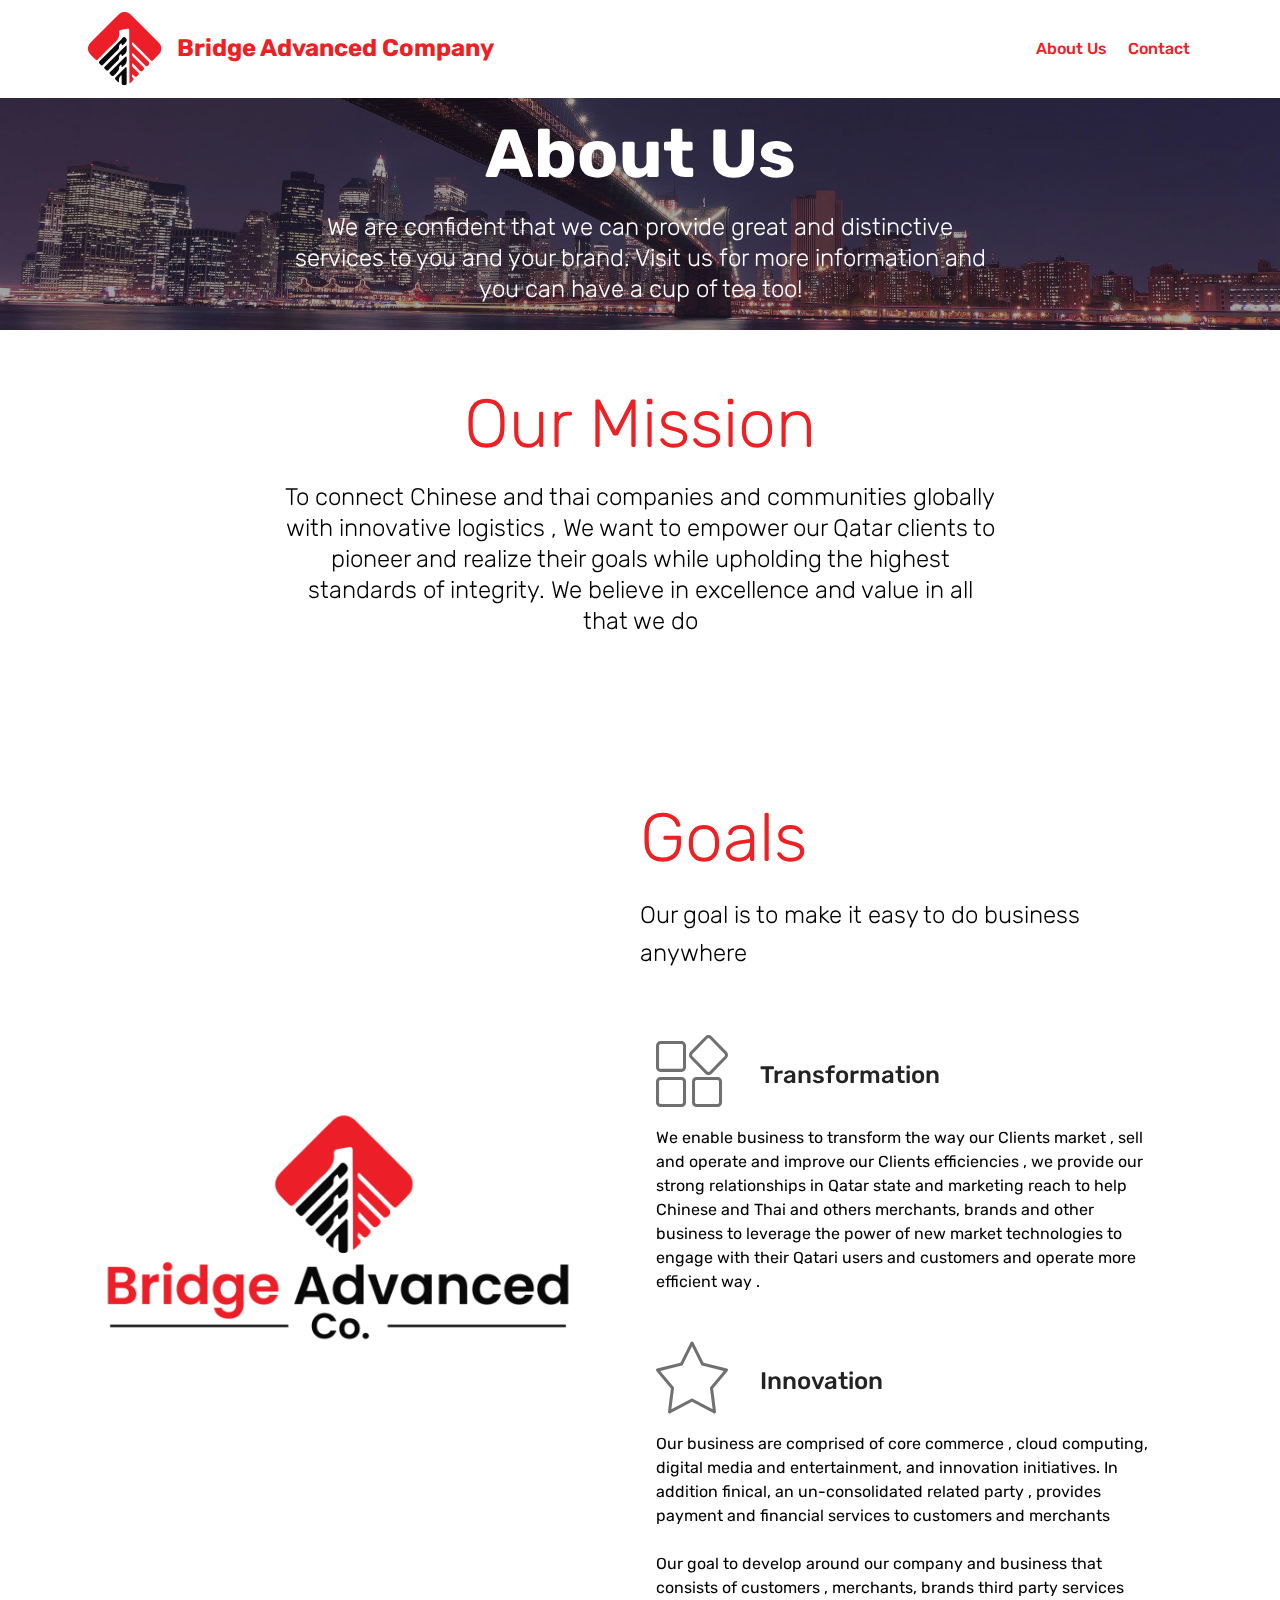
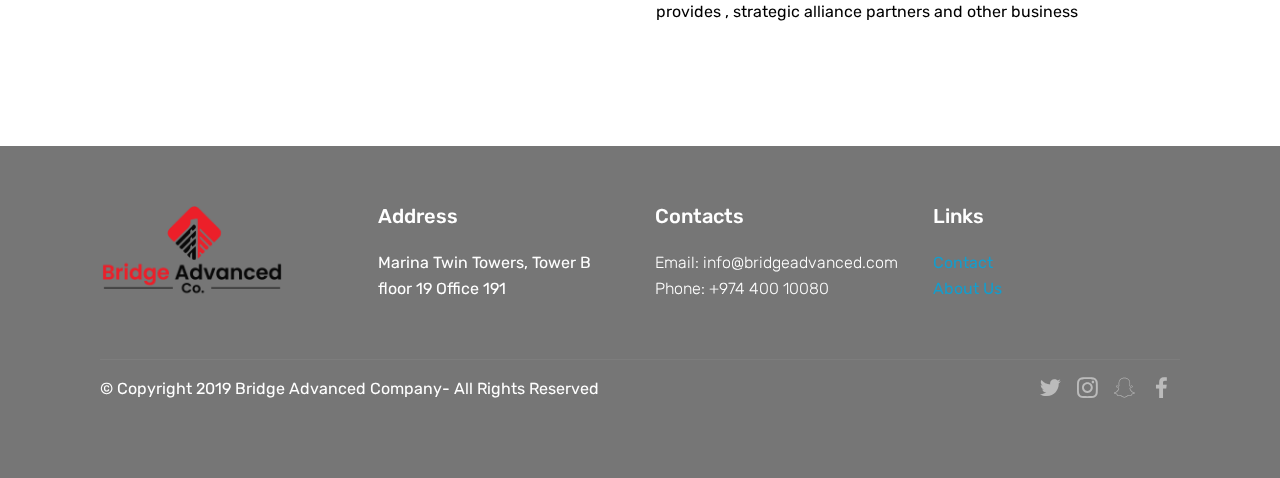
==== commit 5ad996d8: "new" ====
--- a/page1.html
+++ b/page1.html
@@ -6,7 +6,7 @@
   <meta http-equiv="X-UA-Compatible" content="IE=edge">
   <meta name="generator" content="Mobirise v4.11.4, mobirise.com">
   <meta name="viewport" content="width=device-width, initial-scale=1, minimum-scale=1">
-  <link rel="shortcut icon" href="assets/images/menu-logo-144x144.png" type="image/x-icon">
+  <link rel="shortcut icon" href="assets/images/bridge-1-164x164.png" type="image/x-icon">
   <meta name="description" content="Web Page Generator Description">
   
   <title>About Us</title>
@@ -41,32 +41,29 @@
             <div class="navbar-brand">
                 <span class="navbar-logo">
                     <a href="index.html">
-                        <img src="assets/images/menu-logo-144x144.png" alt="Mobirise" title="" style="height: 5.1rem;">
+                        <img src="assets/images/bridge-1-164x164.png" alt="Mobirise" title="" style="height: 5.1rem;">
                     </a>
                 </span>
-                <span class="navbar-caption-wrap"><a class="navbar-caption text-black display-5" href="index.html">Bridge Advanced Company</a></span>
+                <span class="navbar-caption-wrap"><a class="navbar-caption text-secondary display-5" href="index.html">Bridge Advanced Company</a></span>
             </div>
         </div>
         <div class="collapse navbar-collapse" id="navbarSupportedContent">
             <ul class="navbar-nav nav-dropdown nav-right" data-app-modern-menu="true"><li class="nav-item">
-                    <a class="nav-link link text-black display-4" href="page3.html">
-                        Products</a>
-                </li><li class="nav-item">
-                    <a class="nav-link link text-black display-4" href="page1.html">
+                    <a class="nav-link link text-secondary display-4" href="page1.html">
                         About Us
                     </a>
-                </li><li class="nav-item"><a class="nav-link link text-black display-4" href="page2.html">
+                </li><li class="nav-item"><a class="nav-link link text-secondary display-4" href="page2.html">
                         Contact</a></li></ul>
             
         </div>
     </nav>
 </section>
 
-<section class="engine"><a href="https://mobirise.info/m">free web design templates</a></section><section class="mbr-section content5 cid-rJ1CHYVytP mbr-parallax-background" id="content5-e">
-
-    
-
-    <div class="mbr-overlay" style="opacity: 0.8; background-color: rgb(35, 35, 35);">
+<section class="engine"><a href="https://mobirise.info/c">free website builder</a></section><section class="mbr-section content5 cid-rJ1CHYVytP mbr-parallax-background" id="content5-e">
+
+    
+
+    <div class="mbr-overlay" style="opacity: 0.4; background-color: rgb(35, 35, 35);">
     </div>
 
     <div class="container">
@@ -82,67 +79,82 @@
     </div>
 </section>
 
-<section class="services1 cid-rJ1DnaU2qy" id="services1-h">
-    <!---->
-    
-    <!---->
-    <!--Overlay-->
-    
-    <!--Container-->
+<section class="mbr-section content4 cid-rLLLmbmdzp" id="content4-17">
+
+    
+
     <div class="container">
-        <div class="row justify-content-center">
-            <!--Titles-->
-            <div class="title pb-5 col-12">
-                <h2 class="align-left pb-3 mbr-fonts-style display-1">
-                    Our Team</h2>
+        <div class="media-container-row">
+            <div class="title col-12 col-md-8">
+                <h2 class="align-center pb-3 mbr-fonts-style display-1">Our Mission</h2>
+                <h3 class="mbr-section-subtitle align-center mbr-light mbr-fonts-style display-5">To connect Chinese and thai companies and communities globally with innovative logistics , We want to empower our Qatar clients to pioneer and realize their goals while upholding the highest standards of integrity. We believe in excellence and value in all that we do</h3>
                 
             </div>
-            <!--Card-1-->
-            <div class="card col-12 col-md-6 p-3 col-lg-4">
-                <div class="card-wrapper">
-                    <div class="card-img">
-                        <img src="assets/images/mbr-696x461.jpg" alt="Mobirise" title="">
+        </div>
+    </div>
+</section>
+
+<section class="features11 cid-rLLORv6rcQ" id="features11-1c">
+
+    
+
+    
+
+    <div class="container">   
+        <div class="col-md-12">
+            <div class="media-container-row">
+                <div class="mbr-figure m-auto" style="width: 50%;">
+                    <img src="assets/images/bridgeadvancedlogo-1024x1024.png" alt="Mobirise" title="">
+                </div>
+                <div class=" align-left aside-content">
+                    <h2 class="mbr-title pt-2 mbr-fonts-style display-1">
+                        Goals</h2>
+                    <div class="mbr-section-text">
+                        <p class="mbr-text mb-5 pt-3 mbr-light mbr-fonts-style display-5">Our goal is to make it easy to do business anywhere &nbsp;<br></p>
                     </div>
-                    <div class="card-box">
-                        <h4 class="card-title mbr-fonts-style display-5">Mr.X</h4>
-                        
-                        <!--Btn-->
-                        
+
+                    <div class="block-content">
+                        <div class="card p-3 pr-3">
+                            <div class="media">
+                                <div class=" align-self-center card-img pb-3">
+                                    <span class="mbri-extension mbr-iconfont"></span>
+                                </div>     
+                                <div class="media-body">
+                                    <h4 class="card-title mbr-fonts-style display-5">
+                                        Transformation</h4>
+                                </div>
+                            </div>                
+
+                            <div class="card-box">
+                                <p class="block-text mbr-fonts-style display-7">
+                                   We enable business to transform the way our Clients market , sell and operate and improve our Clients efficiencies , we provide our strong relationships in Qatar state and marketing reach to help Chinese and Thai and others merchants, brands and other business to leverage the power of new market technologies to engage with their Qatari users and customers and operate more efficient way . 
+                                </p>
+                            </div>
+                        </div>
+
+                        <div class="card p-3 pr-3">
+                            <div class="media">
+                                <div class="align-self-center card-img pb-3">
+                                    <span class="mbr-iconfont mbri-star"></span>
+                                </div>     
+                                <div class="media-body">
+                                    <h4 class="card-title mbr-fonts-style display-5">
+                                        Innovation</h4>
+                                </div>
+                            </div>                
+
+                            <div class="card-box">
+                                <p class="block-text mbr-fonts-style display-7">
+                                    Our business are comprised of core commerce , cloud computing, digital media and entertainment, and innovation initiatives. In addition finical, an un-consolidated related party , provides payment and financial services to customers and merchants
+<br>
+<br>Our goal to develop around our company and business that consists of customers , merchants, brands third party services provides , strategic alliance partners and other business</p>
+                            </div>
+                        </div>
                     </div>
                 </div>
             </div>
-            <!--Card-2-->
-            <div class="card col-12 col-md-6 p-3 col-lg-4">
-                <div class="card-wrapper">
-                    <div class="card-img">
-                        <img src="assets/images/mbr-5-696x464.jpg" alt="Mobirise" title="">
-                    </div>
-                    <div class="card-box">
-                        <h4 class="card-title mbr-fonts-style display-5">Mr.Y</h4>
-                        
-                        <!--Btn-->
-                        
-                    </div>
-                </div>
-            </div>
-            <!--Card-3-->
-            <div class="card col-12 col-md-6 p-3 col-lg-4 last-child">
-                <div class="card-wrapper">
-                    <div class="card-img">
-                        <img src="assets/images/mbr-6-696x464.jpg" alt="Mobirise" title="">
-                    </div>
-                    <div class="card-box">
-                        <h4 class="card-title mbr-fonts-style display-5">Mr.Z</h4>
-                        
-                        <!--Btn-->
-                        
-                    </div>
-                </div>
-            </div>
-            <!--Card-4-->
-            
-        </div>
-    </div>
+        </div> 
+    </div>          
 </section>
 
 <section class="cid-rJ1GWxgLR5" id="footer1-q">
@@ -156,7 +168,7 @@
             <div class="col-12 col-md-3">
                 <div class="media-wrap">
                     <a href="index.html">
-                        <img src="assets/images/menu-logo-144x144.png" alt="Mobirise" title="">
+                        <img src="assets/images/bridgeadvanced-1-192x192.png" alt="Mobirise" title="">
                     </a>
                 </div>
             </div>
@@ -164,20 +176,15 @@
                 <h5 class="pb-3">
                     Address
                 </h5>
-                <p class="mbr-text">
-                    1234 Street Name
-                    <br>City, AA 99999
-                </p>
+                <p class="mbr-text">Marina Twin Towers, Tower B floor 19 Office 191</p>
             </div>
             <div class="col-12 col-md-3 mbr-fonts-style display-4">
                 <h5 class="pb-3">
                     Contacts
                 </h5>
                 <p class="mbr-text">
-                    Email: abdelnaser@bridgeadvanced.com
-                    <br>Phone: 00974 7478 0579
-                    <br>Fax: 00974 7478 0579
-                </p>
+                    Email: info@bridgeadvanced.com
+                    <br>Phone: +974 400 10080<br></p>
             </div>
             <div class="col-12 col-md-3 mbr-fonts-style display-7">
                 <h5 class="pb-3">
@@ -210,8 +217,16 @@
                                 <span class="mbr-iconfont mbr-iconfont-social socicon-instagram socicon"></span>
                             </a>
                         </div>
-                        
-                        
+                        <div class="soc-item">
+                            <a href="http://www.snapchat.com/add/bridge_advanced" target="_blank">
+                                <span class="mbr-iconfont mbr-iconfont-social socicon-snapchat socicon"></span>
+                            </a>
+                        </div>
+                        <div class="soc-item">
+                            <a href="http://www.facebook.com/Bridge-Advanced-Company-103385367807085/" target="_blank">
+                                <span class="mbr-iconfont mbr-iconfont-social socicon-facebook socicon"></span>
+                            </a>
+                        </div>
                         
                         
                     </div>
--- a/assets/mobirise/css/mbr-additional.css
+++ b/assets/mobirise/css/mbr-additional.css
@@ -128,8 +128,8 @@
 }
 .btn-secondary,
 .btn-secondary:active {
-  background-color: #ff3366 !important;
-  border-color: #ff3366 !important;
+  background-color: #ed2024 !important;
+  border-color: #ed2024 !important;
   color: #ffffff !important;
 }
 .btn-secondary:hover,
@@ -137,14 +137,14 @@
 .btn-secondary.focus,
 .btn-secondary.active {
   color: #ffffff !important;
-  background-color: #e50039 !important;
-  border-color: #e50039 !important;
+  background-color: #b20e12 !important;
+  border-color: #b20e12 !important;
 }
 .btn-secondary.disabled,
 .btn-secondary:disabled {
   color: #ffffff !important;
-  background-color: #e50039 !important;
-  border-color: #e50039 !important;
+  background-color: #b20e12 !important;
+  border-color: #b20e12 !important;
 }
 .btn-info,
 .btn-info:active {
@@ -292,22 +292,22 @@
 .btn-secondary-outline,
 .btn-secondary-outline:active {
   background: none;
-  border-color: #cc0033;
-  color: #cc0033;
+  border-color: #9b0c0f;
+  color: #9b0c0f;
 }
 .btn-secondary-outline:hover,
 .btn-secondary-outline:focus,
 .btn-secondary-outline.focus,
 .btn-secondary-outline.active {
   color: #ffffff;
-  background-color: #ff3366;
-  border-color: #ff3366;
+  background-color: #ed2024;
+  border-color: #ed2024;
 }
 .btn-secondary-outline.disabled,
 .btn-secondary-outline:disabled {
   color: #ffffff !important;
-  background-color: #ff3366 !important;
-  border-color: #ff3366 !important;
+  background-color: #ed2024 !important;
+  border-color: #ed2024 !important;
 }
 .btn-info-outline,
 .btn-info-outline:active {
@@ -427,7 +427,7 @@
   color: #149dcc !important;
 }
 .text-secondary {
-  color: #ff3366 !important;
+  color: #ed2024 !important;
 }
 .text-success {
   color: #f7ed4a !important;
@@ -453,7 +453,7 @@
 }
 a.text-secondary:hover,
 a.text-secondary:focus {
-  color: #cc0033 !important;
+  color: #9b0c0f !important;
 }
 a.text-success:hover,
 a.text-success:focus {
@@ -682,7 +682,7 @@
 .xdsoft_datetimepicker .xdsoft_calendar td:hover,
 .xdsoft_datetimepicker .xdsoft_timepicker .xdsoft_time_box > div > div:hover {
   color: #ffffff !important;
-  background: #ff3366 !important;
+  background: #ed2024 !important;
   box-shadow: none !important;
 }
 .lazy-bg {
@@ -713,13 +713,13 @@
 .cid-rIby3z4Hx0 {
   padding-top: 135px;
   padding-bottom: 90px;
-  background-image: url("../../../assets/images/mbr-3-1920x1280.jpg");
+  background-image: url("../../../assets/images/qatar-destination-2000x667.jpg");
 }
 .cid-rIby3z4Hx0 P {
   color: #767676;
 }
 .cid-rIby3z4Hx0 H1 {
-  color: #ffffff;
+  color: #7f1933;
   text-align: center;
 }
 .cid-rIby3z4Hx0 .mbr-text,
@@ -1133,43 +1133,217 @@
 .cid-rIbzZoSKvN .dropdown-item:hover {
   color: #ed2024 !important;
 }
-.cid-rJ1ySS7m1K {
-  padding-top: 45px;
+.cid-rLLHPIytQI {
+  padding-top: 60px;
   padding-bottom: 0px;
   background-color: #ffffff;
 }
-.cid-rJ1ySS7m1K h4 {
+.cid-rLLHPIytQI .mbr-section-subtitle {
+  color: #767676;
+}
+.cid-rLLHPIytQI H2 {
+  color: #ed2024;
+}
+.cid-rLLHGFk8UX {
+  padding-top: 0px;
+  padding-bottom: 30px;
+  background-color: #ffffff;
+}
+.cid-rLLHGFk8UX .line {
+  background-color: #ed2024;
+  color: #ed2024;
+  align: center;
+  height: 2px;
+  margin: 0 auto;
+}
+.cid-rLLHGFk8UX .section-text {
+  padding: 2rem 0;
+  color: #000000;
+}
+.cid-rLLHGFk8UX .inner-container {
+  margin: 0 auto;
+}
+@media (max-width: 768px) {
+  .cid-rLLHGFk8UX .inner-container {
+    width: 100% !important;
+  }
+}
+.cid-rLLI6aHZsq {
+  padding-top: 0px;
+  padding-bottom: 15px;
+  background-color: #ffffff;
+}
+.cid-rLLI6aHZsq .line {
+  background-color: #ed2024;
+  color: #ed2024;
+  align: center;
+  height: 2px;
+  margin: 0 auto;
+}
+.cid-rLLI6aHZsq .section-text {
+  padding: 2rem 0;
+}
+.cid-rLLI6aHZsq .inner-container {
+  margin: 0 auto;
+}
+@media (max-width: 768px) {
+  .cid-rLLI6aHZsq .inner-container {
+    width: 100% !important;
+  }
+}
+.cid-rLLIacDSAz {
+  padding-top: 0px;
+  padding-bottom: 15px;
+  background-color: #ffffff;
+}
+.cid-rLLIacDSAz .line {
+  background-color: #ed2024;
+  color: #ed2024;
+  align: center;
+  height: 2px;
+  margin: 0 auto;
+}
+.cid-rLLIacDSAz .section-text {
+  padding: 2rem 0;
+}
+.cid-rLLIacDSAz .inner-container {
+  margin: 0 auto;
+}
+@media (max-width: 768px) {
+  .cid-rLLIacDSAz .inner-container {
+    width: 100% !important;
+  }
+}
+.cid-rLLIiiZeJM {
+  padding-top: 0px;
+  padding-bottom: 15px;
+  background-color: #ffffff;
+}
+.cid-rLLIiiZeJM .line {
+  background-color: #ed2024;
+  color: #ed2024;
+  align: center;
+  height: 2px;
+  margin: 0 auto;
+}
+.cid-rLLIiiZeJM .section-text {
+  padding: 2rem 0;
+}
+.cid-rLLIiiZeJM .inner-container {
+  margin: 0 auto;
+}
+@media (max-width: 768px) {
+  .cid-rLLIiiZeJM .inner-container {
+    width: 100% !important;
+  }
+}
+.cid-rLLIiHJtSf {
+  padding-top: 0px;
+  padding-bottom: 15px;
+  background-color: #ffffff;
+}
+.cid-rLLIiHJtSf .line {
+  background-color: #ed2024;
+  color: #ed2024;
+  align: center;
+  height: 2px;
+  margin: 0 auto;
+}
+.cid-rLLIiHJtSf .section-text {
+  padding: 2rem 0;
+}
+.cid-rLLIiHJtSf .inner-container {
+  margin: 0 auto;
+}
+@media (max-width: 768px) {
+  .cid-rLLIiHJtSf .inner-container {
+    width: 100% !important;
+  }
+}
+.cid-rLLIj6iaP4 {
+  padding-top: 0px;
+  padding-bottom: 15px;
+  background-color: #ffffff;
+}
+.cid-rLLIj6iaP4 .line {
+  background-color: #ed2024;
+  color: #ed2024;
+  align: center;
+  height: 2px;
+  margin: 0 auto;
+}
+.cid-rLLIj6iaP4 .section-text {
+  padding: 2rem 0;
+}
+.cid-rLLIj6iaP4 .inner-container {
+  margin: 0 auto;
+}
+@media (max-width: 768px) {
+  .cid-rLLIj6iaP4 .inner-container {
+    width: 100% !important;
+  }
+}
+.cid-rLLIsaMwDI {
+  padding-top: 0px;
+  padding-bottom: 15px;
+  background-color: #ffffff;
+}
+.cid-rLLIsaMwDI .line {
+  background-color: #ed2024;
+  color: #ed2024;
+  align: center;
+  height: 2px;
+  margin: 0 auto;
+}
+.cid-rLLIsaMwDI .section-text {
+  padding: 2rem 0;
+}
+.cid-rLLIsaMwDI .inner-container {
+  margin: 0 auto;
+}
+@media (max-width: 768px) {
+  .cid-rLLIsaMwDI .inner-container {
+    width: 100% !important;
+  }
+}
+.cid-rLLIO2GP6e {
+  padding-top: 0px;
+  padding-bottom: 45px;
+  background-color: #ffffff;
+}
+.cid-rLLIO2GP6e h4 {
   font-weight: 500;
   margin-bottom: 0;
   text-align: left;
   padding-top: 2rem;
 }
-.cid-rJ1ySS7m1K p {
+.cid-rLLIO2GP6e p {
   margin-bottom: 0;
   text-align: left;
   padding-top: 1.5rem;
-}
-.cid-rJ1ySS7m1K .mbr-section-btn {
+  padding-top: 2rem;
+}
+.cid-rLLIO2GP6e .mbr-section-btn {
   padding-top: 2.5rem;
 }
-.cid-rJ1ySS7m1K .mbr-section-btn a {
+.cid-rLLIO2GP6e .mbr-section-btn a {
   margin: 0;
 }
-.cid-rJ1ySS7m1K .mbr-text {
+.cid-rLLIO2GP6e .mbr-text {
   color: #767676;
 }
-.cid-rJ1ySS7m1K .card-wrapper {
+.cid-rLLIO2GP6e .card-wrapper {
   height: 100%;
 }
 @media (max-width: 767px) {
-  .cid-rJ1ySS7m1K .card:not(.last-child) {
+  .cid-rLLIO2GP6e .card:not(.last-child) {
     padding-bottom: 2rem;
   }
 }
-.cid-rJ1ySS7m1K H2 {
+.cid-rLLIO2GP6e H2 {
   text-align: center;
 }
-.cid-rJ1ySS7m1K .card-title {
+.cid-rLLIO2GP6e .card-title {
   text-align: center;
 }
 .cid-rJ1ziLbHHy {
@@ -1213,115 +1387,50 @@
   text-align: center;
 }
 .cid-rJ1Bb7yQmx {
-  padding-top: 45px;
+  padding-top: 30px;
   padding-bottom: 30px;
-  background-image: url("../../../assets/images/mbr-1920x1447.jpg");
+  background-color: #ed2024;
 }
 .cid-rJ1Bb7yQmx H2 {
   text-align: center;
 }
-.cid-rIbAseZ9lk {
-  padding-top: 90px;
-  padding-bottom: 90px;
-  background-color: #ffffff;
-}
-.cid-rIbAseZ9lk h2 {
-  text-align: left;
-}
-.cid-rIbAseZ9lk h4 {
-  text-align: left;
-  font-weight: 500;
-}
-.cid-rIbAseZ9lk p {
-  color: #767676;
-  text-align: left;
-}
-.cid-rIbAseZ9lk .aside-content {
-  flex-basis: 100%;
-  -webkit-flex-basis: 100%;
-}
-.cid-rIbAseZ9lk .block-content {
-  display: -webkit-flex;
-  flex-direction: column;
-  -webkit-flex-direction: column;
-  word-break: break-word;
-}
-.cid-rIbAseZ9lk .media {
-  margin: initial;
-  align-items: center;
-  -webkit-align-items: center;
-}
-.cid-rIbAseZ9lk .mbr-figure {
-  align-self: flex-start;
-  -webkit-align-self: flex-start;
-  -webkit-flex-shrink: 0;
-  flex-shrink: 0;
-}
-.cid-rIbAseZ9lk .card-img {
-  padding-right: 2rem;
-  width: auto;
-}
-.cid-rIbAseZ9lk .card-img span {
-  font-size: 72px;
-  color: #707070;
-}
-@media (min-width: 992px) {
-  .cid-rIbAseZ9lk .mbr-figure {
-    padding-right: 4rem;
-  }
-}
-@media (max-width: 991px) {
-  .cid-rIbAseZ9lk .mbr-figure {
-    padding-right: 0;
-    padding-bottom: 1rem;
-    margin-bottom: 2rem;
-  }
-}
-@media (max-width: 300px) {
-  .cid-rIbAseZ9lk .card-img span {
-    font-size: 40px !important;
-  }
-}
-.cid-rIbAseZ9lk .mbr-text {
-  color: #000000;
-}
-.cid-rJ1G8NZ6WA {
+.cid-rLLNVDi7jD {
   padding-top: 60px;
   padding-bottom: 60px;
-  background-color: #2e2e2e;
+  background-color: #767676;
 }
 @media (max-width: 767px) {
-  .cid-rJ1G8NZ6WA .content {
+  .cid-rLLNVDi7jD .content {
     text-align: center;
   }
-  .cid-rJ1G8NZ6WA .content > div:not(:last-child) {
+  .cid-rLLNVDi7jD .content > div:not(:last-child) {
     margin-bottom: 2rem;
   }
 }
 @media (max-width: 767px) {
-  .cid-rJ1G8NZ6WA .media-wrap {
+  .cid-rLLNVDi7jD .media-wrap {
     margin-bottom: 1rem;
   }
 }
-.cid-rJ1G8NZ6WA .media-wrap .mbr-iconfont-logo {
+.cid-rLLNVDi7jD .media-wrap .mbr-iconfont-logo {
   font-size: 7.5rem;
   color: #f36;
 }
-.cid-rJ1G8NZ6WA .media-wrap img {
+.cid-rLLNVDi7jD .media-wrap img {
   height: 6rem;
 }
 @media (max-width: 767px) {
-  .cid-rJ1G8NZ6WA .footer-lower .copyright {
+  .cid-rLLNVDi7jD .footer-lower .copyright {
     margin-bottom: 1rem;
     text-align: center;
   }
 }
-.cid-rJ1G8NZ6WA .footer-lower hr {
+.cid-rLLNVDi7jD .footer-lower hr {
   margin: 1rem 0;
   border-color: #fff;
   opacity: .05;
 }
-.cid-rJ1G8NZ6WA .footer-lower .social-list {
+.cid-rLLNVDi7jD .footer-lower .social-list {
   padding-left: 0;
   margin-bottom: 0;
   list-style: none;
@@ -1331,24 +1440,24 @@
   -webkit-justify-content: flex-end;
   justify-content: flex-end;
 }
-.cid-rJ1G8NZ6WA .footer-lower .social-list .mbr-iconfont-social {
+.cid-rLLNVDi7jD .footer-lower .social-list .mbr-iconfont-social {
   font-size: 1.3rem;
   color: #fff;
 }
-.cid-rJ1G8NZ6WA .footer-lower .social-list .soc-item {
+.cid-rLLNVDi7jD .footer-lower .social-list .soc-item {
   margin: 0 .5rem;
 }
-.cid-rJ1G8NZ6WA .footer-lower .social-list a {
+.cid-rLLNVDi7jD .footer-lower .social-list a {
   margin: 0;
   opacity: .5;
   -webkit-transition: .2s linear;
   transition: .2s linear;
 }
-.cid-rJ1G8NZ6WA .footer-lower .social-list a:hover {
+.cid-rLLNVDi7jD .footer-lower .social-list a:hover {
   opacity: 1;
 }
 @media (max-width: 767px) {
-  .cid-rJ1G8NZ6WA .footer-lower .social-list {
+  .cid-rLLNVDi7jD .footer-lower .social-list {
     -webkit-justify-content: center;
     justify-content: center;
   }
@@ -1763,54 +1872,97 @@
 .cid-rJ1CHYVytP {
   padding-top: 120px;
   padding-bottom: 0px;
-  background-image: url("../../../assets/images/mbr-1-1920x1280.jpg");
+  background-image: url("../../../assets/images/mbr-5-1920x1280.jpg");
 }
 .cid-rJ1CHYVytP .mbr-section-subtitle {
   text-align: center;
 }
-.cid-rJ1DnaU2qy {
-  padding-top: 45px;
-  padding-bottom: 0px;
+.cid-rLLLmbmdzp {
+  padding-top: 60px;
+  padding-bottom: 60px;
   background-color: #ffffff;
 }
-.cid-rJ1DnaU2qy h4 {
+.cid-rLLLmbmdzp .mbr-section-subtitle {
+  color: #000000;
+}
+.cid-rLLLmbmdzp H2 {
+  color: #ed2024;
+}
+.cid-rLLORv6rcQ {
+  padding-top: 90px;
+  padding-bottom: 90px;
+  background-color: #ffffff;
+}
+.cid-rLLORv6rcQ h2 {
+  text-align: left;
+}
+.cid-rLLORv6rcQ h4 {
+  text-align: left;
   font-weight: 500;
-  margin-bottom: 0;
+}
+.cid-rLLORv6rcQ p {
+  color: #767676;
   text-align: left;
-  padding-top: 2rem;
-}
-.cid-rJ1DnaU2qy p {
-  margin-bottom: 0;
-  text-align: left;
-  padding-top: 1.5rem;
-}
-.cid-rJ1DnaU2qy .mbr-section-btn {
-  padding-top: 2.5rem;
-}
-.cid-rJ1DnaU2qy .mbr-section-btn a {
-  margin: 0;
-}
-.cid-rJ1DnaU2qy .mbr-text {
-  color: #767676;
-}
-.cid-rJ1DnaU2qy .card-wrapper {
-  height: 100%;
-}
-@media (max-width: 767px) {
-  .cid-rJ1DnaU2qy .card:not(.last-child) {
-    padding-bottom: 2rem;
-  }
-}
-.cid-rJ1DnaU2qy H2 {
-  text-align: center;
-}
-.cid-rJ1DnaU2qy .card-title {
-  text-align: center;
+}
+.cid-rLLORv6rcQ .aside-content {
+  flex-basis: 100%;
+  -webkit-flex-basis: 100%;
+}
+.cid-rLLORv6rcQ .block-content {
+  display: -webkit-flex;
+  flex-direction: column;
+  -webkit-flex-direction: column;
+  word-break: break-word;
+}
+.cid-rLLORv6rcQ .media {
+  margin: initial;
+  align-items: center;
+  -webkit-align-items: center;
+}
+.cid-rLLORv6rcQ .mbr-figure {
+  align-self: flex-start;
+  -webkit-align-self: flex-start;
+  -webkit-flex-shrink: 0;
+  flex-shrink: 0;
+}
+.cid-rLLORv6rcQ .card-img {
+  padding-right: 2rem;
+  width: auto;
+}
+.cid-rLLORv6rcQ .card-img span {
+  font-size: 72px;
+  color: #707070;
+}
+@media (min-width: 992px) {
+  .cid-rLLORv6rcQ .mbr-figure {
+    padding-right: 4rem;
+  }
+}
+@media (max-width: 991px) {
+  .cid-rLLORv6rcQ .mbr-figure {
+    padding-right: 0;
+    padding-bottom: 1rem;
+    margin-bottom: 2rem;
+  }
+}
+@media (max-width: 300px) {
+  .cid-rLLORv6rcQ .card-img span {
+    font-size: 40px !important;
+  }
+}
+.cid-rLLORv6rcQ .mbr-text {
+  color: #000000;
+}
+.cid-rLLORv6rcQ P {
+  color: #000000;
+}
+.cid-rLLORv6rcQ H2 {
+  color: #ed2024;
 }
 .cid-rJ1GWxgLR5 {
   padding-top: 60px;
   padding-bottom: 60px;
-  background-color: #2e2e2e;
+  background-color: #767676;
 }
 @media (max-width: 767px) {
   .cid-rJ1GWxgLR5 .content {
@@ -2284,11 +2436,52 @@
 }
 .cid-rJ1E5CGPDM {
   padding-top: 120px;
-  padding-bottom: 0px;
-  background-image: url("../../../assets/images/mbr-2-1920x1280.jpg");
+  padding-bottom: 45px;
+  background-image: url("../../../assets/images/mbr-5-1920x1280.jpg");
 }
 .cid-rJ1E5CGPDM .mbr-section-subtitle {
   text-align: center;
+}
+.cid-rLQDLK7qyE {
+  padding-top: 0px;
+  padding-bottom: 45px;
+  background-color: #ffffff;
+}
+.cid-rLQDLK7qyE h4 {
+  font-weight: 500;
+  margin-bottom: 0;
+  text-align: left;
+  padding-top: 2rem;
+}
+.cid-rLQDLK7qyE p {
+  margin-bottom: 0;
+  text-align: left;
+  padding-top: 1.5rem;
+  padding-top: 2rem;
+}
+.cid-rLQDLK7qyE .mbr-section-btn {
+  padding-top: 2.5rem;
+}
+.cid-rLQDLK7qyE .mbr-section-btn a {
+  margin: 0;
+}
+.cid-rLQDLK7qyE .mbr-text {
+  color: #767676;
+}
+.cid-rLQDLK7qyE .card-wrapper {
+  height: 100%;
+}
+@media (max-width: 767px) {
+  .cid-rLQDLK7qyE .card:not(.last-child) {
+    padding-bottom: 2rem;
+  }
+}
+.cid-rLQDLK7qyE H2 {
+  text-align: center;
+}
+.cid-rLQDLK7qyE .card-title {
+  text-align: center;
+  color: #000000;
 }
 .cid-rJ1Ej3Cm5P .google-map {
   height: 25rem;
@@ -2337,43 +2530,43 @@
 .cid-rJ1Elsn787 textarea.form-control {
   min-height: 188px;
 }
-.cid-rJ1GT9W1vl {
+.cid-rLLNT4dGCC {
   padding-top: 60px;
   padding-bottom: 60px;
-  background-color: #2e2e2e;
+  background-color: #767676;
 }
 @media (max-width: 767px) {
-  .cid-rJ1GT9W1vl .content {
+  .cid-rLLNT4dGCC .content {
     text-align: center;
   }
-  .cid-rJ1GT9W1vl .content > div:not(:last-child) {
+  .cid-rLLNT4dGCC .content > div:not(:last-child) {
     margin-bottom: 2rem;
   }
 }
 @media (max-width: 767px) {
-  .cid-rJ1GT9W1vl .media-wrap {
+  .cid-rLLNT4dGCC .media-wrap {
     margin-bottom: 1rem;
   }
 }
-.cid-rJ1GT9W1vl .media-wrap .mbr-iconfont-logo {
+.cid-rLLNT4dGCC .media-wrap .mbr-iconfont-logo {
   font-size: 7.5rem;
   color: #f36;
 }
-.cid-rJ1GT9W1vl .media-wrap img {
+.cid-rLLNT4dGCC .media-wrap img {
   height: 6rem;
 }
 @media (max-width: 767px) {
-  .cid-rJ1GT9W1vl .footer-lower .copyright {
+  .cid-rLLNT4dGCC .footer-lower .copyright {
     margin-bottom: 1rem;
     text-align: center;
   }
 }
-.cid-rJ1GT9W1vl .footer-lower hr {
+.cid-rLLNT4dGCC .footer-lower hr {
   margin: 1rem 0;
   border-color: #fff;
   opacity: .05;
 }
-.cid-rJ1GT9W1vl .footer-lower .social-list {
+.cid-rLLNT4dGCC .footer-lower .social-list {
   padding-left: 0;
   margin-bottom: 0;
   list-style: none;
@@ -2383,24 +2576,24 @@
   -webkit-justify-content: flex-end;
   justify-content: flex-end;
 }
-.cid-rJ1GT9W1vl .footer-lower .social-list .mbr-iconfont-social {
+.cid-rLLNT4dGCC .footer-lower .social-list .mbr-iconfont-social {
   font-size: 1.3rem;
   color: #fff;
 }
-.cid-rJ1GT9W1vl .footer-lower .social-list .soc-item {
+.cid-rLLNT4dGCC .footer-lower .social-list .soc-item {
   margin: 0 .5rem;
 }
-.cid-rJ1GT9W1vl .footer-lower .social-list a {
+.cid-rLLNT4dGCC .footer-lower .social-list a {
   margin: 0;
   opacity: .5;
   -webkit-transition: .2s linear;
   transition: .2s linear;
 }
-.cid-rJ1GT9W1vl .footer-lower .social-list a:hover {
+.cid-rLLNT4dGCC .footer-lower .social-list a:hover {
   opacity: 1;
 }
 @media (max-width: 767px) {
-  .cid-rJ1GT9W1vl .footer-lower .social-list {
+  .cid-rLLNT4dGCC .footer-lower .social-list {
     -webkit-justify-content: center;
     justify-content: center;
   }
--- a/assets/mobirise/css/mbr-additional.css
+++ b/assets/mobirise/css/mbr-additional.css
@@ -128,8 +128,8 @@
 }
 .btn-secondary,
 .btn-secondary:active {
-  background-color: #ff3366 !important;
-  border-color: #ff3366 !important;
+  background-color: #ed2024 !important;
+  border-color: #ed2024 !important;
   color: #ffffff !important;
 }
 .btn-secondary:hover,
@@ -137,14 +137,14 @@
 .btn-secondary.focus,
 .btn-secondary.active {
   color: #ffffff !important;
-  background-color: #e50039 !important;
-  border-color: #e50039 !important;
+  background-color: #b20e12 !important;
+  border-color: #b20e12 !important;
 }
 .btn-secondary.disabled,
 .btn-secondary:disabled {
   color: #ffffff !important;
-  background-color: #e50039 !important;
-  border-color: #e50039 !important;
+  background-color: #b20e12 !important;
+  border-color: #b20e12 !important;
 }
 .btn-info,
 .btn-info:active {
@@ -292,22 +292,22 @@
 .btn-secondary-outline,
 .btn-secondary-outline:active {
   background: none;
-  border-color: #cc0033;
-  color: #cc0033;
+  border-color: #9b0c0f;
+  color: #9b0c0f;
 }
 .btn-secondary-outline:hover,
 .btn-secondary-outline:focus,
 .btn-secondary-outline.focus,
 .btn-secondary-outline.active {
   color: #ffffff;
-  background-color: #ff3366;
-  border-color: #ff3366;
+  background-color: #ed2024;
+  border-color: #ed2024;
 }
 .btn-secondary-outline.disabled,
 .btn-secondary-outline:disabled {
   color: #ffffff !important;
-  background-color: #ff3366 !important;
-  border-color: #ff3366 !important;
+  background-color: #ed2024 !important;
+  border-color: #ed2024 !important;
 }
 .btn-info-outline,
 .btn-info-outline:active {
@@ -427,7 +427,7 @@
   color: #149dcc !important;
 }
 .text-secondary {
-  color: #ff3366 !important;
+  color: #ed2024 !important;
 }
 .text-success {
   color: #f7ed4a !important;
@@ -453,7 +453,7 @@
 }
 a.text-secondary:hover,
 a.text-secondary:focus {
-  color: #cc0033 !important;
+  color: #9b0c0f !important;
 }
 a.text-success:hover,
 a.text-success:focus {
@@ -682,7 +682,7 @@
 .xdsoft_datetimepicker .xdsoft_calendar td:hover,
 .xdsoft_datetimepicker .xdsoft_timepicker .xdsoft_time_box > div > div:hover {
   color: #ffffff !important;
-  background: #ff3366 !important;
+  background: #ed2024 !important;
   box-shadow: none !important;
 }
 .lazy-bg {
@@ -713,13 +713,13 @@
 .cid-rIby3z4Hx0 {
   padding-top: 135px;
   padding-bottom: 90px;
-  background-image: url("../../../assets/images/mbr-3-1920x1280.jpg");
+  background-image: url("../../../assets/images/qatar-destination-2000x667.jpg");
 }
 .cid-rIby3z4Hx0 P {
   color: #767676;
 }
 .cid-rIby3z4Hx0 H1 {
-  color: #ffffff;
+  color: #7f1933;
   text-align: center;
 }
 .cid-rIby3z4Hx0 .mbr-text,
@@ -1133,43 +1133,217 @@
 .cid-rIbzZoSKvN .dropdown-item:hover {
   color: #ed2024 !important;
 }
-.cid-rJ1ySS7m1K {
-  padding-top: 45px;
+.cid-rLLHPIytQI {
+  padding-top: 60px;
   padding-bottom: 0px;
   background-color: #ffffff;
 }
-.cid-rJ1ySS7m1K h4 {
+.cid-rLLHPIytQI .mbr-section-subtitle {
+  color: #767676;
+}
+.cid-rLLHPIytQI H2 {
+  color: #ed2024;
+}
+.cid-rLLHGFk8UX {
+  padding-top: 0px;
+  padding-bottom: 30px;
+  background-color: #ffffff;
+}
+.cid-rLLHGFk8UX .line {
+  background-color: #ed2024;
+  color: #ed2024;
+  align: center;
+  height: 2px;
+  margin: 0 auto;
+}
+.cid-rLLHGFk8UX .section-text {
+  padding: 2rem 0;
+  color: #000000;
+}
+.cid-rLLHGFk8UX .inner-container {
+  margin: 0 auto;
+}
+@media (max-width: 768px) {
+  .cid-rLLHGFk8UX .inner-container {
+    width: 100% !important;
+  }
+}
+.cid-rLLI6aHZsq {
+  padding-top: 0px;
+  padding-bottom: 15px;
+  background-color: #ffffff;
+}
+.cid-rLLI6aHZsq .line {
+  background-color: #ed2024;
+  color: #ed2024;
+  align: center;
+  height: 2px;
+  margin: 0 auto;
+}
+.cid-rLLI6aHZsq .section-text {
+  padding: 2rem 0;
+}
+.cid-rLLI6aHZsq .inner-container {
+  margin: 0 auto;
+}
+@media (max-width: 768px) {
+  .cid-rLLI6aHZsq .inner-container {
+    width: 100% !important;
+  }
+}
+.cid-rLLIacDSAz {
+  padding-top: 0px;
+  padding-bottom: 15px;
+  background-color: #ffffff;
+}
+.cid-rLLIacDSAz .line {
+  background-color: #ed2024;
+  color: #ed2024;
+  align: center;
+  height: 2px;
+  margin: 0 auto;
+}
+.cid-rLLIacDSAz .section-text {
+  padding: 2rem 0;
+}
+.cid-rLLIacDSAz .inner-container {
+  margin: 0 auto;
+}
+@media (max-width: 768px) {
+  .cid-rLLIacDSAz .inner-container {
+    width: 100% !important;
+  }
+}
+.cid-rLLIiiZeJM {
+  padding-top: 0px;
+  padding-bottom: 15px;
+  background-color: #ffffff;
+}
+.cid-rLLIiiZeJM .line {
+  background-color: #ed2024;
+  color: #ed2024;
+  align: center;
+  height: 2px;
+  margin: 0 auto;
+}
+.cid-rLLIiiZeJM .section-text {
+  padding: 2rem 0;
+}
+.cid-rLLIiiZeJM .inner-container {
+  margin: 0 auto;
+}
+@media (max-width: 768px) {
+  .cid-rLLIiiZeJM .inner-container {
+    width: 100% !important;
+  }
+}
+.cid-rLLIiHJtSf {
+  padding-top: 0px;
+  padding-bottom: 15px;
+  background-color: #ffffff;
+}
+.cid-rLLIiHJtSf .line {
+  background-color: #ed2024;
+  color: #ed2024;
+  align: center;
+  height: 2px;
+  margin: 0 auto;
+}
+.cid-rLLIiHJtSf .section-text {
+  padding: 2rem 0;
+}
+.cid-rLLIiHJtSf .inner-container {
+  margin: 0 auto;
+}
+@media (max-width: 768px) {
+  .cid-rLLIiHJtSf .inner-container {
+    width: 100% !important;
+  }
+}
+.cid-rLLIj6iaP4 {
+  padding-top: 0px;
+  padding-bottom: 15px;
+  background-color: #ffffff;
+}
+.cid-rLLIj6iaP4 .line {
+  background-color: #ed2024;
+  color: #ed2024;
+  align: center;
+  height: 2px;
+  margin: 0 auto;
+}
+.cid-rLLIj6iaP4 .section-text {
+  padding: 2rem 0;
+}
+.cid-rLLIj6iaP4 .inner-container {
+  margin: 0 auto;
+}
+@media (max-width: 768px) {
+  .cid-rLLIj6iaP4 .inner-container {
+    width: 100% !important;
+  }
+}
+.cid-rLLIsaMwDI {
+  padding-top: 0px;
+  padding-bottom: 15px;
+  background-color: #ffffff;
+}
+.cid-rLLIsaMwDI .line {
+  background-color: #ed2024;
+  color: #ed2024;
+  align: center;
+  height: 2px;
+  margin: 0 auto;
+}
+.cid-rLLIsaMwDI .section-text {
+  padding: 2rem 0;
+}
+.cid-rLLIsaMwDI .inner-container {
+  margin: 0 auto;
+}
+@media (max-width: 768px) {
+  .cid-rLLIsaMwDI .inner-container {
+    width: 100% !important;
+  }
+}
+.cid-rLLIO2GP6e {
+  padding-top: 0px;
+  padding-bottom: 45px;
+  background-color: #ffffff;
+}
+.cid-rLLIO2GP6e h4 {
   font-weight: 500;
   margin-bottom: 0;
   text-align: left;
   padding-top: 2rem;
 }
-.cid-rJ1ySS7m1K p {
+.cid-rLLIO2GP6e p {
   margin-bottom: 0;
   text-align: left;
   padding-top: 1.5rem;
-}
-.cid-rJ1ySS7m1K .mbr-section-btn {
+  padding-top: 2rem;
+}
+.cid-rLLIO2GP6e .mbr-section-btn {
   padding-top: 2.5rem;
 }
-.cid-rJ1ySS7m1K .mbr-section-btn a {
+.cid-rLLIO2GP6e .mbr-section-btn a {
   margin: 0;
 }
-.cid-rJ1ySS7m1K .mbr-text {
+.cid-rLLIO2GP6e .mbr-text {
   color: #767676;
 }
-.cid-rJ1ySS7m1K .card-wrapper {
+.cid-rLLIO2GP6e .card-wrapper {
   height: 100%;
 }
 @media (max-width: 767px) {
-  .cid-rJ1ySS7m1K .card:not(.last-child) {
+  .cid-rLLIO2GP6e .card:not(.last-child) {
     padding-bottom: 2rem;
   }
 }
-.cid-rJ1ySS7m1K H2 {
+.cid-rLLIO2GP6e H2 {
   text-align: center;
 }
-.cid-rJ1ySS7m1K .card-title {
+.cid-rLLIO2GP6e .card-title {
   text-align: center;
 }
 .cid-rJ1ziLbHHy {
@@ -1213,115 +1387,50 @@
   text-align: center;
 }
 .cid-rJ1Bb7yQmx {
-  padding-top: 45px;
+  padding-top: 30px;
   padding-bottom: 30px;
-  background-image: url("../../../assets/images/mbr-1920x1447.jpg");
+  background-color: #ed2024;
 }
 .cid-rJ1Bb7yQmx H2 {
   text-align: center;
 }
-.cid-rIbAseZ9lk {
-  padding-top: 90px;
-  padding-bottom: 90px;
-  background-color: #ffffff;
-}
-.cid-rIbAseZ9lk h2 {
-  text-align: left;
-}
-.cid-rIbAseZ9lk h4 {
-  text-align: left;
-  font-weight: 500;
-}
-.cid-rIbAseZ9lk p {
-  color: #767676;
-  text-align: left;
-}
-.cid-rIbAseZ9lk .aside-content {
-  flex-basis: 100%;
-  -webkit-flex-basis: 100%;
-}
-.cid-rIbAseZ9lk .block-content {
-  display: -webkit-flex;
-  flex-direction: column;
-  -webkit-flex-direction: column;
-  word-break: break-word;
-}
-.cid-rIbAseZ9lk .media {
-  margin: initial;
-  align-items: center;
-  -webkit-align-items: center;
-}
-.cid-rIbAseZ9lk .mbr-figure {
-  align-self: flex-start;
-  -webkit-align-self: flex-start;
-  -webkit-flex-shrink: 0;
-  flex-shrink: 0;
-}
-.cid-rIbAseZ9lk .card-img {
-  padding-right: 2rem;
-  width: auto;
-}
-.cid-rIbAseZ9lk .card-img span {
-  font-size: 72px;
-  color: #707070;
-}
-@media (min-width: 992px) {
-  .cid-rIbAseZ9lk .mbr-figure {
-    padding-right: 4rem;
-  }
-}
-@media (max-width: 991px) {
-  .cid-rIbAseZ9lk .mbr-figure {
-    padding-right: 0;
-    padding-bottom: 1rem;
-    margin-bottom: 2rem;
-  }
-}
-@media (max-width: 300px) {
-  .cid-rIbAseZ9lk .card-img span {
-    font-size: 40px !important;
-  }
-}
-.cid-rIbAseZ9lk .mbr-text {
-  color: #000000;
-}
-.cid-rJ1G8NZ6WA {
+.cid-rLLNVDi7jD {
   padding-top: 60px;
   padding-bottom: 60px;
-  background-color: #2e2e2e;
+  background-color: #767676;
 }
 @media (max-width: 767px) {
-  .cid-rJ1G8NZ6WA .content {
+  .cid-rLLNVDi7jD .content {
     text-align: center;
   }
-  .cid-rJ1G8NZ6WA .content > div:not(:last-child) {
+  .cid-rLLNVDi7jD .content > div:not(:last-child) {
     margin-bottom: 2rem;
   }
 }
 @media (max-width: 767px) {
-  .cid-rJ1G8NZ6WA .media-wrap {
+  .cid-rLLNVDi7jD .media-wrap {
     margin-bottom: 1rem;
   }
 }
-.cid-rJ1G8NZ6WA .media-wrap .mbr-iconfont-logo {
+.cid-rLLNVDi7jD .media-wrap .mbr-iconfont-logo {
   font-size: 7.5rem;
   color: #f36;
 }
-.cid-rJ1G8NZ6WA .media-wrap img {
+.cid-rLLNVDi7jD .media-wrap img {
   height: 6rem;
 }
 @media (max-width: 767px) {
-  .cid-rJ1G8NZ6WA .footer-lower .copyright {
+  .cid-rLLNVDi7jD .footer-lower .copyright {
     margin-bottom: 1rem;
     text-align: center;
   }
 }
-.cid-rJ1G8NZ6WA .footer-lower hr {
+.cid-rLLNVDi7jD .footer-lower hr {
   margin: 1rem 0;
   border-color: #fff;
   opacity: .05;
 }
-.cid-rJ1G8NZ6WA .footer-lower .social-list {
+.cid-rLLNVDi7jD .footer-lower .social-list {
   padding-left: 0;
   margin-bottom: 0;
   list-style: none;
@@ -1331,24 +1440,24 @@
   -webkit-justify-content: flex-end;
   justify-content: flex-end;
 }
-.cid-rJ1G8NZ6WA .footer-lower .social-list .mbr-iconfont-social {
+.cid-rLLNVDi7jD .footer-lower .social-list .mbr-iconfont-social {
   font-size: 1.3rem;
   color: #fff;
 }
-.cid-rJ1G8NZ6WA .footer-lower .social-list .soc-item {
+.cid-rLLNVDi7jD .footer-lower .social-list .soc-item {
   margin: 0 .5rem;
 }
-.cid-rJ1G8NZ6WA .footer-lower .social-list a {
+.cid-rLLNVDi7jD .footer-lower .social-list a {
   margin: 0;
   opacity: .5;
   -webkit-transition: .2s linear;
   transition: .2s linear;
 }
-.cid-rJ1G8NZ6WA .footer-lower .social-list a:hover {
+.cid-rLLNVDi7jD .footer-lower .social-list a:hover {
   opacity: 1;
 }
 @media (max-width: 767px) {
-  .cid-rJ1G8NZ6WA .footer-lower .social-list {
+  .cid-rLLNVDi7jD .footer-lower .social-list {
     -webkit-justify-content: center;
     justify-content: center;
   }
@@ -1763,54 +1872,97 @@
 .cid-rJ1CHYVytP {
   padding-top: 120px;
   padding-bottom: 0px;
-  background-image: url("../../../assets/images/mbr-1-1920x1280.jpg");
+  background-image: url("../../../assets/images/mbr-5-1920x1280.jpg");
 }
 .cid-rJ1CHYVytP .mbr-section-subtitle {
   text-align: center;
 }
-.cid-rJ1DnaU2qy {
-  padding-top: 45px;
-  padding-bottom: 0px;
+.cid-rLLLmbmdzp {
+  padding-top: 60px;
+  padding-bottom: 60px;
   background-color: #ffffff;
 }
-.cid-rJ1DnaU2qy h4 {
+.cid-rLLLmbmdzp .mbr-section-subtitle {
+  color: #000000;
+}
+.cid-rLLLmbmdzp H2 {
+  color: #ed2024;
+}
+.cid-rLLORv6rcQ {
+  padding-top: 90px;
+  padding-bottom: 90px;
+  background-color: #ffffff;
+}
+.cid-rLLORv6rcQ h2 {
+  text-align: left;
+}
+.cid-rLLORv6rcQ h4 {
+  text-align: left;
   font-weight: 500;
-  margin-bottom: 0;
+}
+.cid-rLLORv6rcQ p {
+  color: #767676;
   text-align: left;
-  padding-top: 2rem;
-}
-.cid-rJ1DnaU2qy p {
-  margin-bottom: 0;
-  text-align: left;
-  padding-top: 1.5rem;
-}
-.cid-rJ1DnaU2qy .mbr-section-btn {
-  padding-top: 2.5rem;
-}
-.cid-rJ1DnaU2qy .mbr-section-btn a {
-  margin: 0;
-}
-.cid-rJ1DnaU2qy .mbr-text {
-  color: #767676;
-}
-.cid-rJ1DnaU2qy .card-wrapper {
-  height: 100%;
-}
-@media (max-width: 767px) {
-  .cid-rJ1DnaU2qy .card:not(.last-child) {
-    padding-bottom: 2rem;
-  }
-}
-.cid-rJ1DnaU2qy H2 {
-  text-align: center;
-}
-.cid-rJ1DnaU2qy .card-title {
-  text-align: center;
+}
+.cid-rLLORv6rcQ .aside-content {
+  flex-basis: 100%;
+  -webkit-flex-basis: 100%;
+}
+.cid-rLLORv6rcQ .block-content {
+  display: -webkit-flex;
+  flex-direction: column;
+  -webkit-flex-direction: column;
+  word-break: break-word;
+}
+.cid-rLLORv6rcQ .media {
+  margin: initial;
+  align-items: center;
+  -webkit-align-items: center;
+}
+.cid-rLLORv6rcQ .mbr-figure {
+  align-self: flex-start;
+  -webkit-align-self: flex-start;
+  -webkit-flex-shrink: 0;
+  flex-shrink: 0;
+}
+.cid-rLLORv6rcQ .card-img {
+  padding-right: 2rem;
+  width: auto;
+}
+.cid-rLLORv6rcQ .card-img span {
+  font-size: 72px;
+  color: #707070;
+}
+@media (min-width: 992px) {
+  .cid-rLLORv6rcQ .mbr-figure {
+    padding-right: 4rem;
+  }
+}
+@media (max-width: 991px) {
+  .cid-rLLORv6rcQ .mbr-figure {
+    padding-right: 0;
+    padding-bottom: 1rem;
+    margin-bottom: 2rem;
+  }
+}
+@media (max-width: 300px) {
+  .cid-rLLORv6rcQ .card-img span {
+    font-size: 40px !important;
+  }
+}
+.cid-rLLORv6rcQ .mbr-text {
+  color: #000000;
+}
+.cid-rLLORv6rcQ P {
+  color: #000000;
+}
+.cid-rLLORv6rcQ H2 {
+  color: #ed2024;
 }
 .cid-rJ1GWxgLR5 {
   padding-top: 60px;
   padding-bottom: 60px;
-  background-color: #2e2e2e;
+  background-color: #767676;
 }
 @media (max-width: 767px) {
   .cid-rJ1GWxgLR5 .content {
@@ -2284,11 +2436,52 @@
 }
 .cid-rJ1E5CGPDM {
   padding-top: 120px;
-  padding-bottom: 0px;
-  background-image: url("../../../assets/images/mbr-2-1920x1280.jpg");
+  padding-bottom: 45px;
+  background-image: url("../../../assets/images/mbr-5-1920x1280.jpg");
 }
 .cid-rJ1E5CGPDM .mbr-section-subtitle {
   text-align: center;
+}
+.cid-rLQDLK7qyE {
+  padding-top: 0px;
+  padding-bottom: 45px;
+  background-color: #ffffff;
+}
+.cid-rLQDLK7qyE h4 {
+  font-weight: 500;
+  margin-bottom: 0;
+  text-align: left;
+  padding-top: 2rem;
+}
+.cid-rLQDLK7qyE p {
+  margin-bottom: 0;
+  text-align: left;
+  padding-top: 1.5rem;
+  padding-top: 2rem;
+}
+.cid-rLQDLK7qyE .mbr-section-btn {
+  padding-top: 2.5rem;
+}
+.cid-rLQDLK7qyE .mbr-section-btn a {
+  margin: 0;
+}
+.cid-rLQDLK7qyE .mbr-text {
+  color: #767676;
+}
+.cid-rLQDLK7qyE .card-wrapper {
+  height: 100%;
+}
+@media (max-width: 767px) {
+  .cid-rLQDLK7qyE .card:not(.last-child) {
+    padding-bottom: 2rem;
+  }
+}
+.cid-rLQDLK7qyE H2 {
+  text-align: center;
+}
+.cid-rLQDLK7qyE .card-title {
+  text-align: center;
+  color: #000000;
 }
 .cid-rJ1Ej3Cm5P .google-map {
   height: 25rem;
@@ -2337,43 +2530,43 @@
 .cid-rJ1Elsn787 textarea.form-control {
   min-height: 188px;
 }
-.cid-rJ1GT9W1vl {
+.cid-rLLNT4dGCC {
   padding-top: 60px;
   padding-bottom: 60px;
-  background-color: #2e2e2e;
+  background-color: #767676;
 }
 @media (max-width: 767px) {
-  .cid-rJ1GT9W1vl .content {
+  .cid-rLLNT4dGCC .content {
     text-align: center;
   }
-  .cid-rJ1GT9W1vl .content > div:not(:last-child) {
+  .cid-rLLNT4dGCC .content > div:not(:last-child) {
     margin-bottom: 2rem;
   }
 }
 @media (max-width: 767px) {
-  .cid-rJ1GT9W1vl .media-wrap {
+  .cid-rLLNT4dGCC .media-wrap {
     margin-bottom: 1rem;
   }
 }
-.cid-rJ1GT9W1vl .media-wrap .mbr-iconfont-logo {
+.cid-rLLNT4dGCC .media-wrap .mbr-iconfont-logo {
   font-size: 7.5rem;
   color: #f36;
 }
-.cid-rJ1GT9W1vl .media-wrap img {
+.cid-rLLNT4dGCC .media-wrap img {
   height: 6rem;
 }
 @media (max-width: 767px) {
-  .cid-rJ1GT9W1vl .footer-lower .copyright {
+  .cid-rLLNT4dGCC .footer-lower .copyright {
     margin-bottom: 1rem;
     text-align: center;
   }
 }
-.cid-rJ1GT9W1vl .footer-lower hr {
+.cid-rLLNT4dGCC .footer-lower hr {
   margin: 1rem 0;
   border-color: #fff;
   opacity: .05;
 }
-.cid-rJ1GT9W1vl .footer-lower .social-list {
+.cid-rLLNT4dGCC .footer-lower .social-list {
   padding-left: 0;
   margin-bottom: 0;
   list-style: none;
@@ -2383,24 +2576,24 @@
   -webkit-justify-content: flex-end;
   justify-content: flex-end;
 }
-.cid-rJ1GT9W1vl .footer-lower .social-list .mbr-iconfont-social {
+.cid-rLLNT4dGCC .footer-lower .social-list .mbr-iconfont-social {
   font-size: 1.3rem;
   color: #fff;
 }
-.cid-rJ1GT9W1vl .footer-lower .social-list .soc-item {
+.cid-rLLNT4dGCC .footer-lower .social-list .soc-item {
   margin: 0 .5rem;
 }
-.cid-rJ1GT9W1vl .footer-lower .social-list a {
+.cid-rLLNT4dGCC .footer-lower .social-list a {
   margin: 0;
   opacity: .5;
   -webkit-transition: .2s linear;
   transition: .2s linear;
 }
-.cid-rJ1GT9W1vl .footer-lower .social-list a:hover {
+.cid-rLLNT4dGCC .footer-lower .social-list a:hover {
   opacity: 1;
 }
 @media (max-width: 767px) {
-  .cid-rJ1GT9W1vl .footer-lower .social-list {
+  .cid-rLLNT4dGCC .footer-lower .social-list {
     -webkit-justify-content: center;
     justify-content: center;
   }
